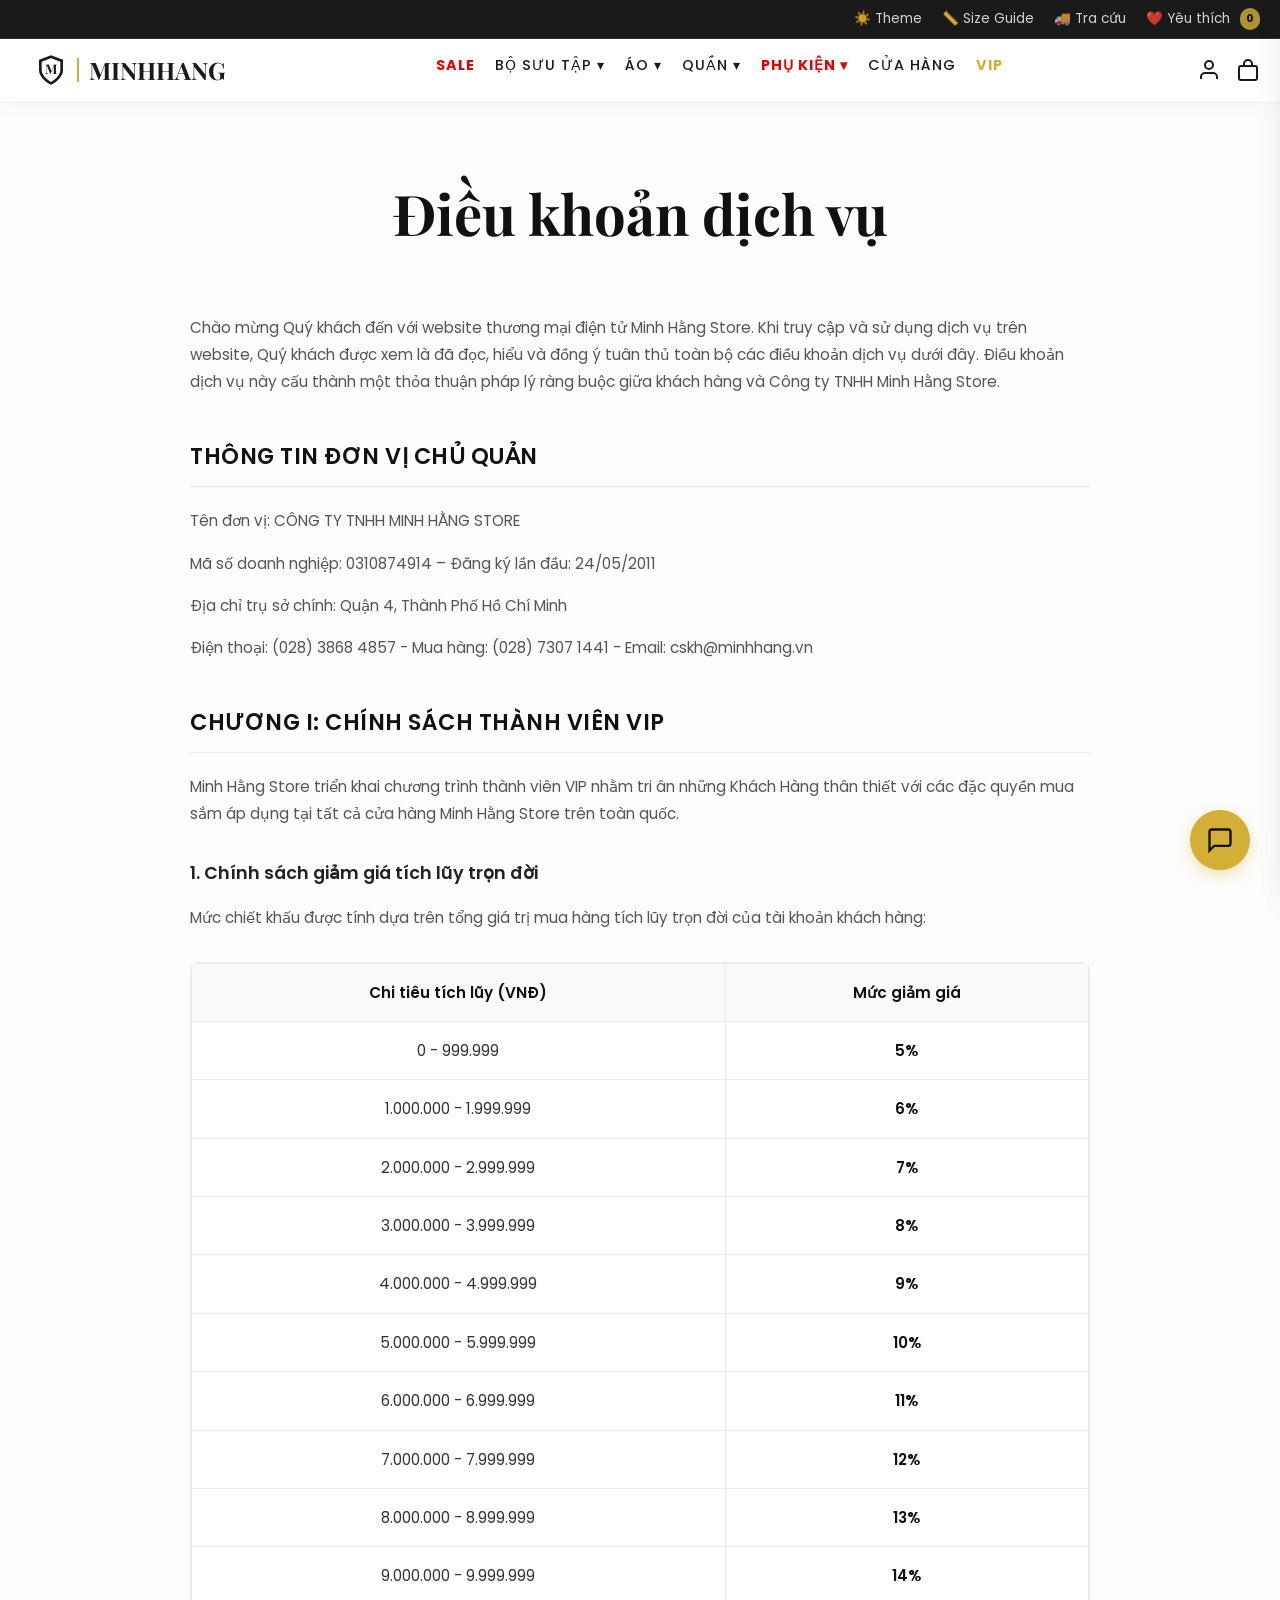
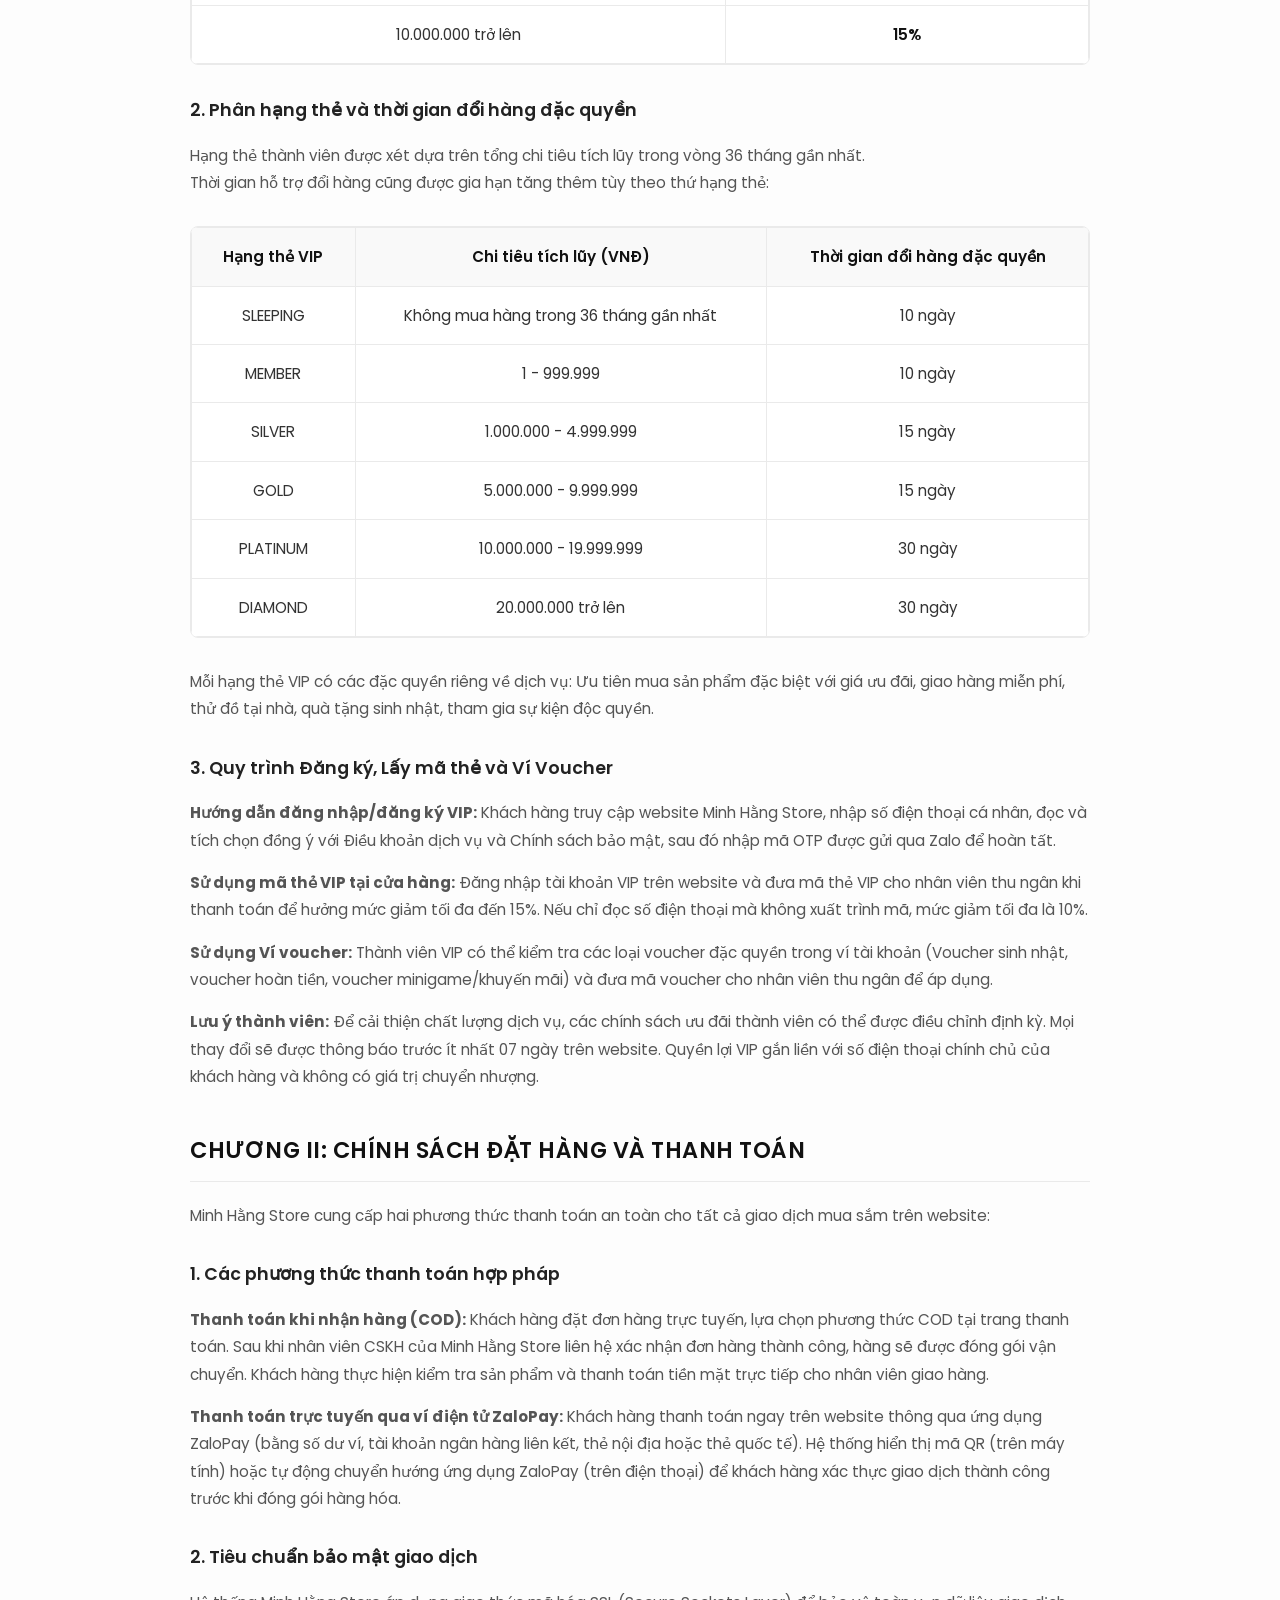
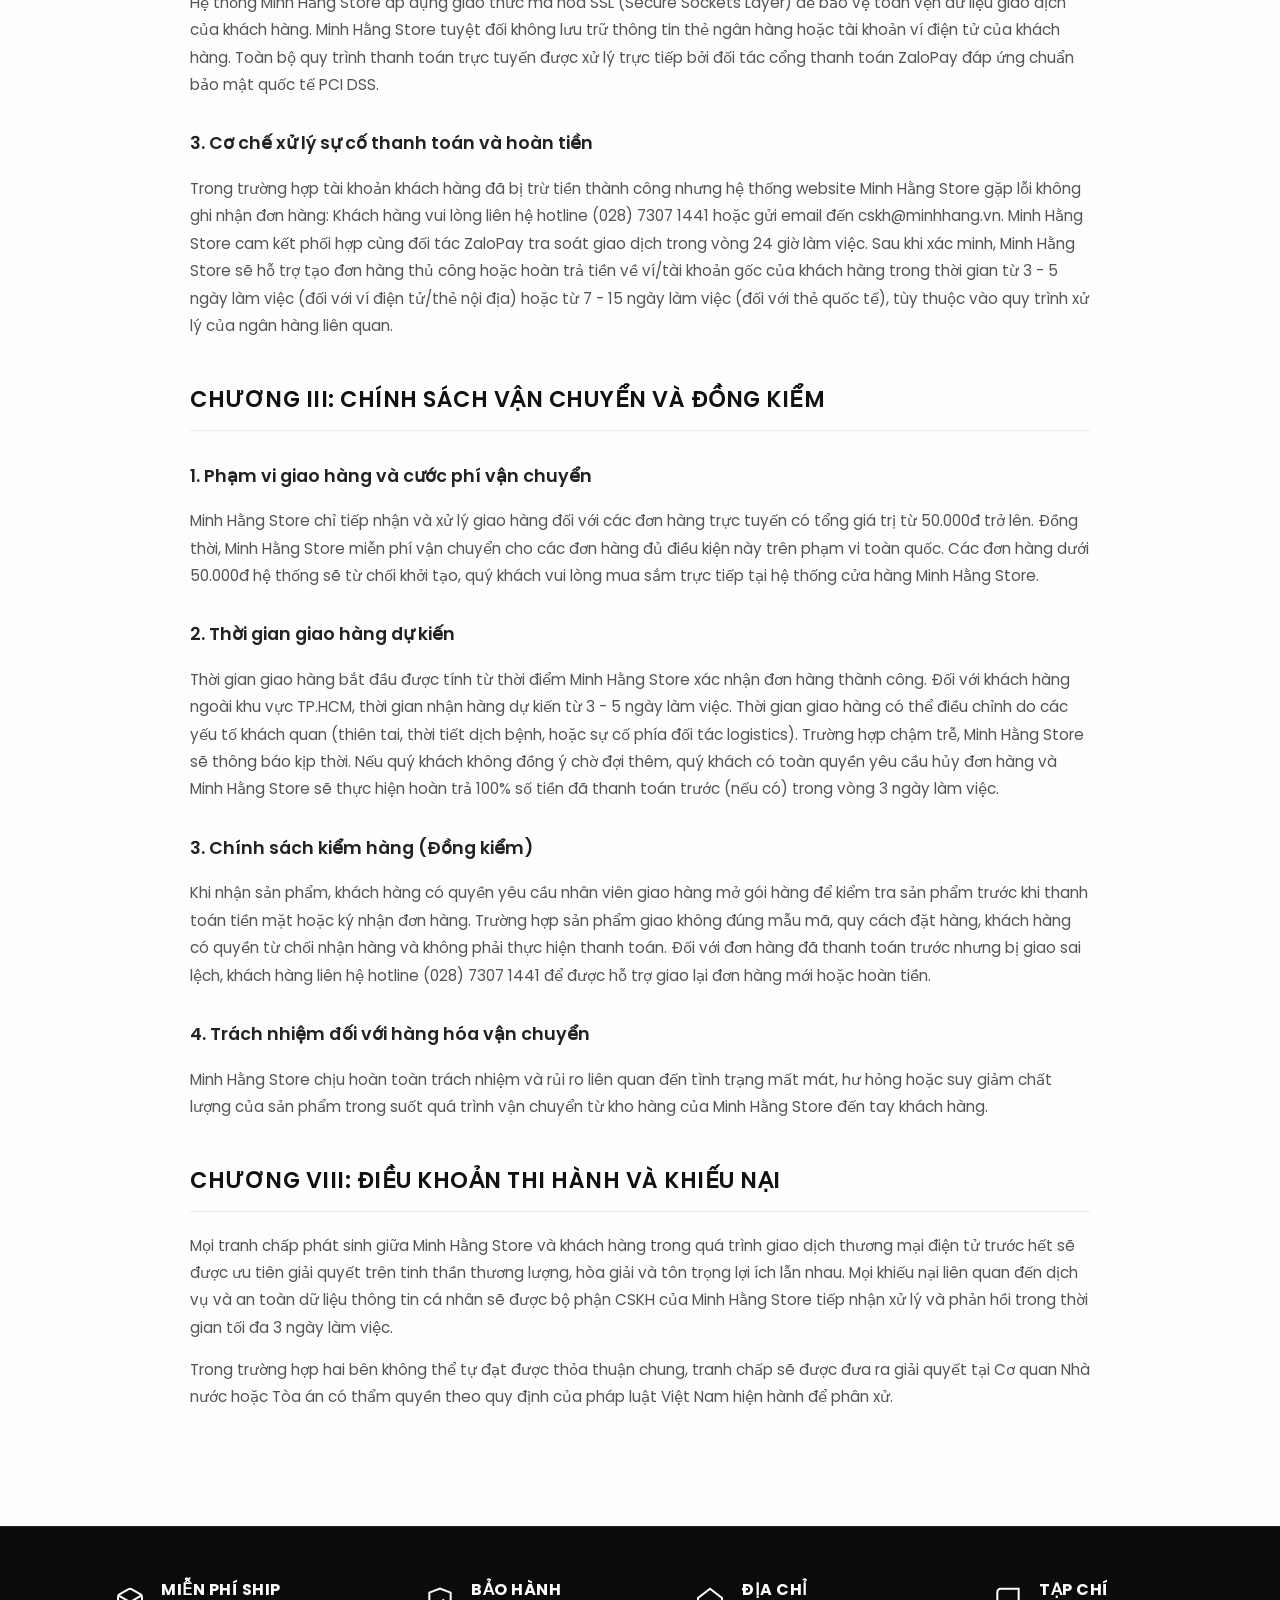
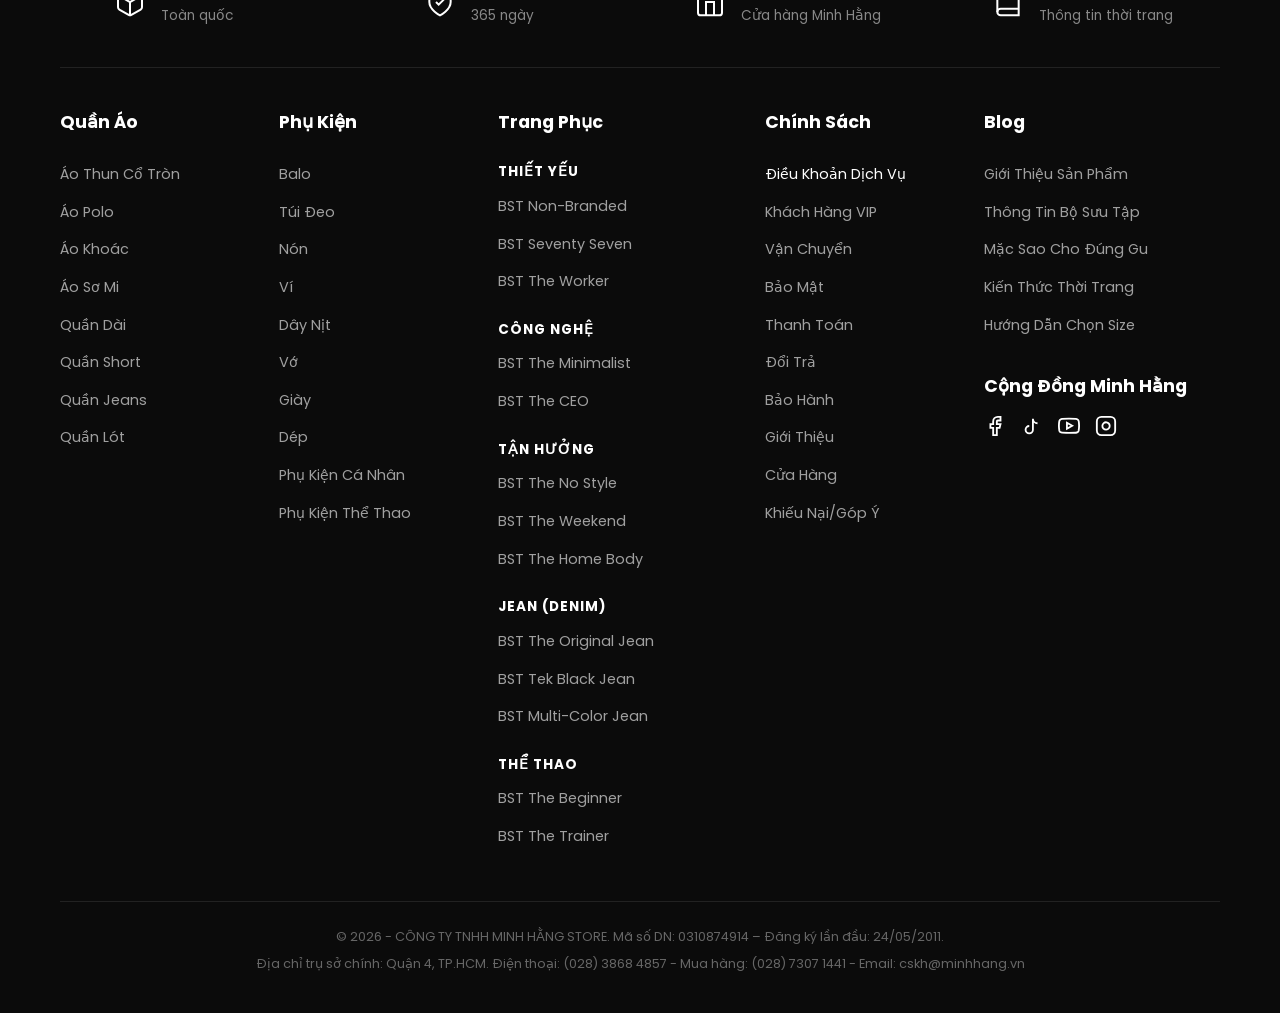
==== dieu-khoan.html @ 57badccb "Cap nhat file moi nhat" ====
<!DOCTYPE html>
<html lang="vi" data-theme="light">
<head>
    <meta charset="UTF-8">
    <meta name="viewport" content="width=device-width, initial-scale=1.0, maximum-scale=1.0, user-scalable=no, viewport-fit=cover">
    <title>Điều Khoản Dịch Vụ - Minh Hằng Store</title>
    
    <link rel="stylesheet" href="style.css">
    <link rel="stylesheet" href="chatbot.css">

    <link rel="preconnect" href="https://fonts.googleapis.com">
    <link rel="preconnect" href="https://fonts.gstatic.com" crossorigin>
    <link href="https://fonts.googleapis.com/css2?family=Playfair+Display:ital,wght@0,400;0,600;0,700;1,400&family=Poppins:wght@300;400;500;600;700&display=swap" rel="stylesheet">
    
    <!-- CSS DÀNH RIÊNG CHO MEGA MENU -->
    <style>
        @media (min-width: 993px) {
            header.sticky-header { position: relative !important; }
            nav.nav-container, ul.main-menu, li.has-mega { position: static !important; }
            
            .mega-menu { 
                position: absolute !important; 
                left: 0 !important; 
                right: 0 !important; 
                width: 100% !important; 
                transform: none !important; 
                padding: 40px 0 !important; 
                background: #fff !important; 
                border-top: 1px solid #eaeaea; 
                box-shadow: 0 15px 30px rgba(0,0,0,0.08) !important;
                z-index: 999;
            }
            
            .mega-container {
                max-width: 1200px !important;
                margin: 0 auto !important;
                padding: 0 20px !important;
                text-align: left !important;
                display: grid !important;
                gap: 30px !important;
            }

            .mega-col h4 { font-family: 'Poppins', sans-serif; font-size: 0.85rem !important; font-weight: 700 !important; text-transform: uppercase; margin-bottom: 20px !important; color: #111 !important; letter-spacing: 0.5px; }
            .mega-col ul { display: flex; flex-direction: column; gap: 12px !important; list-style: none; padding: 0; margin: 0; }
            .mega-col ul li a { font-size: 0.9rem !important; color: #666 !important; transition: 0.2s; font-weight: 400 !important; text-decoration: none; cursor: pointer; }
            .mega-col ul li a:hover { color: var(--gold, #d4af37) !important; font-weight: 500 !important; transform: translateX(5px); display: inline-block; }
        }
    </style>

    <!-- CSS DÀNH RIÊNG CHO TRANG ĐIỀU KHOẢN -->
    <style>
        .policy-page-wrapper {
            background-color: #fdfdfd;
            padding: 60px 20px 100px 20px;
            font-family: 'Poppins', sans-serif;
            color: #333;
            line-height: 1.8;
        }

        .policy-container {
            max-width: 900px;
            margin: 0 auto;
        }

        .policy-title {
            font-family: var(--font-heading, 'Playfair Display');
            font-size: clamp(2.5rem, 5vw, 3.5rem);
            color: #111;
            text-align: center;
            margin-bottom: 50px;
            font-weight: 700;
        }

        .policy-content h3 {
            font-size: 1.4rem;
            color: #111;
            font-weight: 600;
            margin-top: 40px;
            margin-bottom: 20px;
            text-transform: uppercase;
            letter-spacing: 0.5px;
            border-bottom: 1px solid #eaeaea;
            padding-bottom: 10px;
        }

        .policy-content h4 {
            font-size: 1.1rem;
            color: #222;
            font-weight: 600;
            margin-top: 30px;
            margin-bottom: 15px;
        }

        .policy-content p {
            margin-bottom: 15px;
            font-size: 0.95rem;
            color: #555;
        }

        .policy-content ul {
            margin-bottom: 20px;
            padding-left: 20px;
        }

        .policy-content li {
            margin-bottom: 10px;
            font-size: 0.95rem;
            color: #555;
        }

        /* Bảng hiển thị thông số */
        .policy-table-wrapper {
            overflow-x: auto;
            margin: 30px 0;
            border-radius: 8px;
            border: 1px solid #eaeaea;
        }

        .policy-table {
            width: 100%;
            border-collapse: collapse;
            min-width: 600px;
            background: #fff;
        }

        .policy-table th, .policy-table td {
            padding: 15px 20px;
            text-align: center;
            border: 1px solid #eaeaea;
            font-size: 0.95rem;
        }

        .policy-table th {
            background-color: #f9f9f9;
            font-weight: 600;
            color: #111;
        }

        .policy-table tr:hover {
            background-color: #fcfcfc;
        }

        .policy-highlight {
            font-weight: 600;
            color: #111;
        }
    </style>
</head>
<body>

    <div id="toast" role="alert" aria-live="assertive"></div>
    <div id="sidebar-overlay" aria-hidden="true" onclick="closeSidebars()"></div>

    <!-- SIDEBAR GIỎ HÀNG & YÊU THÍCH -->
    <div id="cart-sidebar" class="sidebar" role="dialog" aria-modal="true">
        <div class="sidebar-header">
            <h3>Giỏ Hàng (Cart)</h3>
            <span class="close-sidebar" onclick="toggleCart()">&times;</span>
        </div>
        <div class="sidebar-content" id="cart-items"></div>
        <div class="sidebar-footer">
            <div class="cart-total">Tổng thanh toán: <span id="cart-total-price">0đ</span></div>
            <button class="btn" style="width: 100%; background: var(--text-main); color: var(--bg-color); padding: 18px; border-radius: 8px;" onclick="window.location.href='index.html'">TIẾN HÀNH THANH TOÁN</button>
        </div>
    </div>

    <div id="wishlist-sidebar" class="sidebar" role="dialog" aria-modal="true">
        <div class="sidebar-header">
            <h3>Mục Yêu Thích</h3>
            <span class="close-sidebar" onclick="toggleWishlist()">&times;</span>
        </div>
        <div class="sidebar-content" id="wishlist-items"></div>
    </div>

    <!-- TOP BAR -->
    <div class="announcement-bar" role="complementary">
        <div class="top-bar-inner" style="justify-content: flex-end;">
            <div class="top-bar-utilities">
                <div class="top-bar-item" onclick="toggleTheme()">☀️ Theme</div>
                <div class="top-bar-item" onclick="window.location.href='huong-dan-chon-size.html'">📏 Size Guide</div>
                <div class="top-bar-item" onclick="window.location.href='index.html'">🚚 Tra cứu</div>
                <div class="top-bar-item" onclick="toggleWishlist()">❤️ Yêu thích <span id="wishlist-count" class="wishlist-badge">0</span></div>
            </div>
        </div>
    </div>
    
    <!-- HEADER -->
    <header class="sticky-header" role="banner">
        <nav class="nav-container" role="navigation">
            <div class="hamburger" onclick="toggleMobileNav()">
                <svg width="28" height="28" viewBox="0 0 24 24" fill="none" stroke="currentColor" stroke-width="2">
                    <line x1="3" y1="12" x2="21" y2="12"></line>
                    <line x1="3" y1="6" x2="21" y2="6"></line>
                    <line x1="3" y1="18" x2="21" y2="18"></line>
                </svg>
            </div>
            
            <div class="mobile-nav-backdrop" id="mobile-nav-backdrop" onclick="toggleMobileNav()"></div>

            <!-- MENU MOBILE RÚT GỌN CHO GIAO DIỆN PHỤ -->
            <div class="mobile-nav-overlay" id="mobile-nav" role="dialog">
                <div class="mobile-nav-header-drawer">
                    <span class="mobile-close-btn" onclick="toggleMobileNav()">
                        <svg width="24" height="24" viewBox="0 0 24 24" fill="none" stroke="currentColor" stroke-width="2">
                            <line x1="18" y1="6" x2="6" y2="18"></line>
                            <line x1="6" y1="6" x2="18" y2="18"></line>
                        </svg>
                    </span>
                    <div class="logo" style="margin: 0; font-size: 1.2rem;" onclick="window.location.href='index.html'">
                        <svg width="22" height="22" viewBox="0 0 24 24" fill="none" stroke="currentColor" stroke-width="2">
                            <path d="M12 22s8-4 8-10V5l-8-3-8 3v7c0 6 8 10 8 10z"></path>
                            <text x="12" y="15" font-size="10" text-anchor="middle" fill="currentColor" stroke="none" font-weight="bold">M</text>
                        </svg>
                        <span style="border-left: 1px solid var(--gold); padding-left: 5px; margin-left: 5px;">MinhHang</span>
                    </div>
                </div>
                <ul class="accordion-menu">
                    <li class="accordion-item"><div class="accordion-header" onclick="window.location.href='index.html'">TRANG CHỦ</div></li>
                    <li class="accordion-item"><div class="accordion-header" onclick="window.location.href='index.html'">BỘ SƯU TẬP</div></li>
                    <li class="accordion-item"><div class="accordion-header" onclick="window.location.href='index.html'">ÁO & QUẦN</div></li>
                    <li class="accordion-item" style="border: none;"><div class="accordion-header" style="color: var(--gold);" onclick="window.location.href='index.html'">VIP - ĐĂNG NHẬP</div></li>
                </ul>
            </div>

            <div class="logo" onclick="window.location.href='index.html'" style="cursor: pointer;">
                <svg width="32" height="32" viewBox="0 0 24 24" fill="none" stroke="currentColor" stroke-width="2">
                    <path d="M12 22s8-4 8-10V5l-8-3-8 3v7c0 6 8 10 8 10z"></path>
                    <text x="12" y="15" font-size="10" text-anchor="middle" fill="currentColor" stroke="none" font-weight="bold">M</text>
                </svg>
                <span>MINHHANG</span>
            </div>

            <!-- MEGA MENU BUNG FULL WIDTH CHUẨN XÁC -->
            <ul class="main-menu">
                <li class="sale-tag"><a href="index.html">SALE</a></li>
                <li class="has-mega"><a href="index.html">BỘ SƯU TẬP ▾</a>
                    <div class="mega-menu">
                        <div class="mega-container">
                            <div class="mega-col">
                                <h4>THIẾT YẾU</h4>
                                <ul><li><a href="index.html">BST Non-Branded</a></li><li><a href="index.html">BST Seventy Seven</a></li><li><a href="index.html">BST The Worker</a></li></ul>
                                <h4 style="margin-top: 25px;">THỂ THAO</h4>
                                <ul><li><a href="index.html">BST The Beginner</a></li><li><a href="index.html">BST The Trainer</a></li></ul>
                            </div>
                            <div class="mega-col">
                                <h4>CÔNG NGHỆ</h4>
                                <ul><li><a href="index.html">BST The Minimalist</a></li><li><a href="index.html">BST The CEO</a></li></ul>
                                <h4 style="margin-top: 25px;">SIGNATURE</h4>
                                <ul><li><a href="index.html">Khám Phá Signature</a></li></ul>
                            </div>
                            <div class="mega-col">
                                <h4>TẬN HƯỞNG</h4>
                                <ul><li><a href="index.html">BST The No Style</a></li><li><a href="index.html">BST The Weekend</a></li><li><a href="index.html">BST The Home Body</a></li></ul>
                            </div>
                            <div class="mega-col">
                                <h4>JEAN (DENIM)</h4>
                                <ul><li><a href="index.html">BST The Original Jean</a></li><li><a href="index.html">BST Tek Black Jean</a></li><li><a href="index.html">BST Multi Color Jean</a></li></ul>
                            </div>
                        </div>
                    </div>
                </li>
                <li class="has-mega"><a href="index.html">ÁO ▾</a>
                    <div class="mega-menu">
                        <div class="mega-container" style="grid-template-columns: repeat(3, 1fr);">
                            <div class="mega-col"><h4>👕 ÁO NAM</h4><ul><li><a href="index.html">Áo Thun / Polo</a></li><li><a href="index.html">Áo Sơ Mi</a></li><li><a href="index.html">Áo Khoác</a></li></ul></div>
                            <div class="mega-col"><h4>👗 ÁO NỮ</h4><ul><li><a href="index.html">Áo Thun / Croptop</a></li><li><a href="index.html">Áo Sơ Mi / Blouse</a></li><li><a href="index.html">Áo Khoác Tweed</a></li></ul></div>
                            <div class="mega-col"><h4>👫 ÁO ĐỒ ĐÔI</h4><ul><li><a href="index.html">Áo Thun Đôi</a></li><li><a href="index.html">Áo Khoác / Len Đôi</a></li></ul></div>
                        </div>
                    </div>
                </li>
                <li class="has-mega"><a href="index.html">QUẦN ▾</a>
                    <div class="mega-menu">
                        <div class="mega-container" style="grid-template-columns: repeat(3, 1fr);">
                            <div class="mega-col"><h4>👖 QUẦN NAM</h4><ul><li><a href="index.html">Quần Jeans</a></li><li><a href="index.html">Quần Tây / Chino</a></li><li><a href="index.html">Quần Short</a></li></ul></div>
                            <div class="mega-col"><h4>👖 QUẦN & VÁY NỮ</h4><ul><li><a href="index.html">Quần Tây Công Sở</a></li><li><a href="index.html">Chân Váy</a></li><li><a href="index.html">Đầm Dạ Hội</a></li></ul></div>
                            <div class="mega-col"><h4>👖 QUẦN UNISEX</h4><ul><li><a href="index.html">Quần Thể Thao Đôi</a></li><li><a href="index.html">Quần Jean Ống Thụng</a></li></ul></div>
                        </div>
                    </div>
                </li>
                <li class="has-mega"><a href="index.html" style="color: var(--accent-red); font-weight: bold;">PHỤ KIỆN ▾</a>
                    <div class="mega-menu">
                        <div class="mega-container" style="grid-template-columns: repeat(4, 1fr);">
                            <div class="mega-col"><h4>🧢 NÓN</h4><ul><li><a href="index.html">Nón Các Loại</a></li></ul><h4 style="margin-top: 25px;">🔗 DÂY NỊT</h4><ul><li><a href="index.html">Dây Nịt Da</a></li></ul></div>
                            <div class="mega-col"><h4>👝 TÚI ĐEO</h4><ul><li><a href="index.html">Túi Đeo Chéo / Tote</a></li></ul><h4 style="margin-top: 25px;">🧦 VỚ</h4><ul><li><a href="index.html">Vớ Basic</a></li></ul></div>
                            <div class="mega-col"><h4>🎒 BALO</h4><ul><li><a href="index.html">Balo Da / Laptop</a></li></ul><h4>🕶️ KÍNH MẮT</h4><ul><li><a href="index.html">Kính Phân Cực</a></li></ul></div>
                            <div class="mega-col"><h4>🪪 VÍ & ĐỒNG HỒ</h4><ul><li><a href="index.html">Trang Sức / Đồng Hồ</a></li></ul><h4 style="margin-top: 25px;">👞 GIÀY</h4><ul><li><a href="index.html">Giày Oxford / Sneaker</a></li></ul></div>
                        </div>
                    </div>
                </li>
                <li><a href="index.html">CỬA HÀNG</a></li>
                <li><a href="index.html" style="font-weight: bold; color: var(--gold);">VIP</a></li>
            </ul>
            
            <div class="nav-icons" style="display: flex; gap: 15px;">
                <svg title="Tài khoản" onclick="window.location.href='index.html'" width="24" height="24" viewBox="0 0 24 24" fill="none" stroke="currentColor" stroke-width="2" style="cursor: pointer;">
                    <path d="M20 21v-2a4 4 0 0 0-4-4H8a4 4 0 0 0-4 4v2"></path>
                    <circle cx="12" cy="7" r="4"></circle>
                </svg>
                <div style="position: relative; display: flex; align-items: center; cursor: pointer;" onclick="toggleCart()">
                    <svg width="24" height="24" viewBox="0 0 24 24" fill="none" stroke="currentColor" stroke-width="2">
                        <rect x="3" y="8" width="18" height="14" rx="2" ry="2"></rect>
                        <path d="M8 8V6a4 4 0 0 1 8 0v2"></path>
                    </svg>
                    <span id="cart-count" class="cart-badge-svg">0</span>
                </div>
            </div>
        </nav>
    </header>

    <!-- NỘI DUNG CHÍNH: ĐIỀU KHOẢN DỊCH VỤ -->
    <main class="policy-page-wrapper">
        <div class="policy-container">
            <h1 class="policy-title">Điều khoản dịch vụ</h1>

            <div class="policy-content">
                <p>Chào mừng Quý khách đến với website thương mại điện tử Minh Hằng Store. Khi truy cập và sử dụng dịch vụ trên website, Quý khách được xem là đã đọc, hiểu và đồng ý tuân thủ toàn bộ các điều khoản dịch vụ dưới đây. Điều khoản dịch vụ này cấu thành một thỏa thuận pháp lý ràng buộc giữa khách hàng và Công ty TNHH Minh Hằng Store.</p>

                <h3>THÔNG TIN ĐƠN VỊ CHỦ QUẢN</h3>
                <p>Tên đơn vị: CÔNG TY TNHH MINH HẰNG STORE</p>
                <p>Mã số doanh nghiệp: 0310874914 – Đăng ký lần đầu: 24/05/2011</p>
                <p>Địa chỉ trụ sở chính: Quận 4, Thành Phố Hồ Chí Minh</p>
                <p>Điện thoại: (028) 3868 4857 - Mua hàng: (028) 7307 1441 - Email: cskh@minhhang.vn</p>

                <h3>CHƯƠNG I: CHÍNH SÁCH THÀNH VIÊN VIP</h3>
                <p>Minh Hằng Store triển khai chương trình thành viên VIP nhằm tri ân những Khách Hàng thân thiết với các đặc quyền mua sắm áp dụng tại tất cả cửa hàng Minh Hằng Store trên toàn quốc.</p>
                
                <h4>1. Chính sách giảm giá tích lũy trọn đời</h4>
                <p>Mức chiết khấu được tính dựa trên tổng giá trị mua hàng tích lũy trọn đời của tài khoản khách hàng:</p>

                <div class="policy-table-wrapper">
                    <table class="policy-table">
                        <thead>
                            <tr>
                                <th>Chi tiêu tích lũy (VNĐ)</th>
                                <th>Mức giảm giá</th>
                            </tr>
                        </thead>
                        <tbody>
                            <tr><td>0 - 999.999</td><td class="policy-highlight">5%</td></tr>
                            <tr><td>1.000.000 - 1.999.999</td><td class="policy-highlight">6%</td></tr>
                            <tr><td>2.000.000 - 2.999.999</td><td class="policy-highlight">7%</td></tr>
                            <tr><td>3.000.000 - 3.999.999</td><td class="policy-highlight">8%</td></tr>
                            <tr><td>4.000.000 - 4.999.999</td><td class="policy-highlight">9%</td></tr>
                            <tr><td>5.000.000 - 5.999.999</td><td class="policy-highlight">10%</td></tr>
                            <tr><td>6.000.000 - 6.999.999</td><td class="policy-highlight">11%</td></tr>
                            <tr><td>7.000.000 - 7.999.999</td><td class="policy-highlight">12%</td></tr>
                            <tr><td>8.000.000 - 8.999.999</td><td class="policy-highlight">13%</td></tr>
                            <tr><td>9.000.000 - 9.999.999</td><td class="policy-highlight">14%</td></tr>
                            <tr><td>10.000.000 trở lên</td><td class="policy-highlight">15%</td></tr>
                        </tbody>
                    </table>
                </div>

                <h4>2. Phân hạng thẻ và thời gian đổi hàng đặc quyền</h4>
                <p>Hạng thẻ thành viên được xét dựa trên tổng chi tiêu tích lũy trong vòng 36 tháng gần nhất.<br>Thời gian hỗ trợ đổi hàng cũng được gia hạn tăng thêm tùy theo thứ hạng thẻ:</p>

                <div class="policy-table-wrapper">
                    <table class="policy-table">
                        <thead>
                            <tr>
                                <th>Hạng thẻ VIP</th>
                                <th>Chi tiêu tích lũy (VNĐ)</th>
                                <th>Thời gian đổi hàng đặc quyền</th>
                            </tr>
                        </thead>
                        <tbody>
                            <tr><td>SLEEPING</td><td>Không mua hàng trong 36 tháng gần nhất</td><td>10 ngày</td></tr>
                            <tr><td>MEMBER</td><td>1 - 999.999</td><td>10 ngày</td></tr>
                            <tr><td>SILVER</td><td>1.000.000 - 4.999.999</td><td>15 ngày</td></tr>
                            <tr><td>GOLD</td><td>5.000.000 - 9.999.999</td><td>15 ngày</td></tr>
                            <tr><td>PLATINUM</td><td>10.000.000 - 19.999.999</td><td>30 ngày</td></tr>
                            <tr><td>DIAMOND</td><td>20.000.000 trở lên</td><td>30 ngày</td></tr>
                        </tbody>
                    </table>
                </div>

                <p>Mỗi hạng thẻ VIP có các đặc quyền riêng về dịch vụ: Ưu tiên mua sản phẩm đặc biệt với giá ưu đãi, giao hàng miễn phí, thử đồ tại nhà, quà tặng sinh nhật, tham gia sự kiện độc quyền.</p>

                <h4>3. Quy trình Đăng ký, Lấy mã thẻ và Ví Voucher</h4>
                <p><b>Hướng dẫn đăng nhập/đăng ký VIP:</b> Khách hàng truy cập website Minh Hằng Store, nhập số điện thoại cá nhân, đọc và tích chọn đồng ý với Điều khoản dịch vụ và Chính sách bảo mật, sau đó nhập mã OTP được gửi qua Zalo để hoàn tất.</p>
                <p><b>Sử dụng mã thẻ VIP tại cửa hàng:</b> Đăng nhập tài khoản VIP trên website và đưa mã thẻ VIP cho nhân viên thu ngân khi thanh toán để hưởng mức giảm tối đa đến 15%. Nếu chỉ đọc số điện thoại mà không xuất trình mã, mức giảm tối đa là 10%.</p>
                <p><b>Sử dụng Ví voucher:</b> Thành viên VIP có thể kiểm tra các loại voucher đặc quyền trong ví tài khoản (Voucher sinh nhật, voucher hoàn tiền, voucher minigame/khuyến mãi) và đưa mã voucher cho nhân viên thu ngân để áp dụng.</p>
                <p><b>Lưu ý thành viên:</b> Để cải thiện chất lượng dịch vụ, các chính sách ưu đãi thành viên có thể được điều chỉnh định kỳ. Mọi thay đổi sẽ được thông báo trước ít nhất 07 ngày trên website. Quyền lợi VIP gắn liền với số điện thoại chính chủ của khách hàng và không có giá trị chuyển nhượng.</p>

                <h3>CHƯƠNG II: CHÍNH SÁCH ĐẶT HÀNG VÀ THANH TOÁN</h3>
                <p>Minh Hằng Store cung cấp hai phương thức thanh toán an toàn cho tất cả giao dịch mua sắm trên website:</p>

                <h4>1. Các phương thức thanh toán hợp pháp</h4>
                <p><b>Thanh toán khi nhận hàng (COD):</b> Khách hàng đặt đơn hàng trực tuyến, lựa chọn phương thức COD tại trang thanh toán. Sau khi nhân viên CSKH của Minh Hằng Store liên hệ xác nhận đơn hàng thành công, hàng sẽ được đóng gói vận chuyển. Khách hàng thực hiện kiểm tra sản phẩm và thanh toán tiền mặt trực tiếp cho nhân viên giao hàng.</p>
                <p><b>Thanh toán trực tuyến qua ví điện tử ZaloPay:</b> Khách hàng thanh toán ngay trên website thông qua ứng dụng ZaloPay (bằng số dư ví, tài khoản ngân hàng liên kết, thẻ nội địa hoặc thẻ quốc tế). Hệ thống hiển thị mã QR (trên máy tính) hoặc tự động chuyển hướng ứng dụng ZaloPay (trên điện thoại) để khách hàng xác thực giao dịch thành công trước khi đóng gói hàng hóa.</p>

                <h4>2. Tiêu chuẩn bảo mật giao dịch</h4>
                <p>Hệ thống Minh Hằng Store áp dụng giao thức mã hóa SSL (Secure Sockets Layer) để bảo vệ toàn vẹn dữ liệu giao dịch của khách hàng. Minh Hằng Store tuyệt đối không lưu trữ thông tin thẻ ngân hàng hoặc tài khoản ví điện tử của khách hàng. Toàn bộ quy trình thanh toán trực tuyến được xử lý trực tiếp bởi đối tác cổng thanh toán ZaloPay đáp ứng chuẩn bảo mật quốc tế PCI DSS.</p>

                <h4>3. Cơ chế xử lý sự cố thanh toán và hoàn tiền</h4>
                <p>Trong trường hợp tài khoản khách hàng đã bị trừ tiền thành công nhưng hệ thống website Minh Hằng Store gặp lỗi không ghi nhận đơn hàng: Khách hàng vui lòng liên hệ hotline (028) 7307 1441 hoặc gửi email đến cskh@minhhang.vn. Minh Hằng Store cam kết phối hợp cùng đối tác ZaloPay tra soát giao dịch trong vòng 24 giờ làm việc. Sau khi xác minh, Minh Hằng Store sẽ hỗ trợ tạo đơn hàng thủ công hoặc hoàn trả tiền về ví/tài khoản gốc của khách hàng trong thời gian từ 3 - 5 ngày làm việc (đối với ví điện tử/thẻ nội địa) hoặc từ 7 - 15 ngày làm việc (đối với thẻ quốc tế), tùy thuộc vào quy trình xử lý của ngân hàng liên quan.</p>

                <h3>CHƯƠNG III: CHÍNH SÁCH VẬN CHUYỂN VÀ ĐỒNG KIỂM</h3>
                
                <h4>1. Phạm vi giao hàng và cước phí vận chuyển</h4>
                <p>Minh Hằng Store chỉ tiếp nhận và xử lý giao hàng đối với các đơn hàng trực tuyến có tổng giá trị từ 50.000đ trở lên. Đồng thời, Minh Hằng Store miễn phí vận chuyển cho các đơn hàng đủ điều kiện này trên phạm vi toàn quốc. Các đơn hàng dưới 50.000đ hệ thống sẽ từ chối khởi tạo, quý khách vui lòng mua sắm trực tiếp tại hệ thống cửa hàng Minh Hằng Store.</p>

                <h4>2. Thời gian giao hàng dự kiến</h4>
                <p>Thời gian giao hàng bắt đầu được tính từ thời điểm Minh Hằng Store xác nhận đơn hàng thành công. Đối với khách hàng ngoài khu vực TP.HCM, thời gian nhận hàng dự kiến từ 3 - 5 ngày làm việc. Thời gian giao hàng có thể điều chỉnh do các yếu tố khách quan (thiên tai, thời tiết dịch bệnh, hoặc sự cố phía đối tác logistics). Trường hợp chậm trễ, Minh Hằng Store sẽ thông báo kịp thời. Nếu quý khách không đồng ý chờ đợi thêm, quý khách có toàn quyền yêu cầu hủy đơn hàng và Minh Hằng Store sẽ thực hiện hoàn trả 100% số tiền đã thanh toán trước (nếu có) trong vòng 3 ngày làm việc.</p>

                <h4>3. Chính sách kiểm hàng (Đồng kiểm)</h4>
                <p>Khi nhận sản phẩm, khách hàng có quyền yêu cầu nhân viên giao hàng mở gói hàng để kiểm tra sản phẩm trước khi thanh toán tiền mặt hoặc ký nhận đơn hàng. Trường hợp sản phẩm giao không đúng mẫu mã, quy cách đặt hàng, khách hàng có quyền từ chối nhận hàng và không phải thực hiện thanh toán. Đối với đơn hàng đã thanh toán trước nhưng bị giao sai lệch, khách hàng liên hệ hotline (028) 7307 1441 để được hỗ trợ giao lại đơn hàng mới hoặc hoàn tiền.</p>

                <h4>4. Trách nhiệm đối với hàng hóa vận chuyển</h4>
                <p>Minh Hằng Store chịu hoàn toàn trách nhiệm và rủi ro liên quan đến tình trạng mất mát, hư hỏng hoặc suy giảm chất lượng của sản phẩm trong suốt quá trình vận chuyển từ kho hàng của Minh Hằng Store đến tay khách hàng.</p>

                <h3>CHƯƠNG VIII: ĐIỀU KHOẢN THI HÀNH VÀ KHIẾU NẠI</h3>
                <p>Mọi tranh chấp phát sinh giữa Minh Hằng Store và khách hàng trong quá trình giao dịch thương mại điện tử trước hết sẽ được ưu tiên giải quyết trên tinh thần thương lượng, hòa giải và tôn trọng lợi ích lẫn nhau. Mọi khiếu nại liên quan đến dịch vụ và an toàn dữ liệu thông tin cá nhân sẽ được bộ phận CSKH của Minh Hằng Store tiếp nhận xử lý và phản hồi trong thời gian tối đa 3 ngày làm việc.</p>
                <p>Trong trường hợp hai bên không thể tự đạt được thỏa thuận chung, tranh chấp sẽ được đưa ra giải quyết tại Cơ quan Nhà nước hoặc Tòa án có thẩm quyền theo quy định của pháp luật Việt Nam hiện hành để phân xử.</p>

            </div>
        </div>
    </main>

    <!-- FOOTER CHUẨN XÁC, ĐẦY ĐỦ NHẤT -->
    <footer class="mh-mega-footer">
        <style>
            .mh-mega-footer { background-color: #0b0b0b; color: #fff; padding: 50px 0 40px; font-family: 'Poppins', sans-serif; border-top: 1px solid #222; }
            .mh-footer-container { max-width: 1200px; margin: 0 auto; padding: 0 20px; }
            .mh-footer-features { display: grid; grid-template-columns: repeat(4, 1fr); gap: 20px; border-bottom: 1px solid #222; padding-bottom: 40px; margin-bottom: 40px; }
            @media(max-width: 992px) { .mh-footer-features { grid-template-columns: repeat(2, 1fr); row-gap: 30px; } }
            @media(max-width: 576px) { .mh-footer-features { grid-template-columns: 1fr; } }
            .mh-feat-item { display: flex; align-items: center; justify-content: center; gap: 15px; }
            .mh-feat-text h5 { font-size: 1rem; font-weight: 700; text-transform: uppercase; margin: 0 0 3px 0; letter-spacing: 0.5px; }
            .mh-feat-text p { font-size: 0.85rem; color: #888; margin: 0; }
            .mh-footer-grid { display: grid; grid-template-columns: 1.2fr 1.2fr 1.5fr 1.2fr 1.5fr; gap: 30px; }
            @media(max-width: 1024px) { .mh-footer-grid { grid-template-columns: repeat(3, 1fr); } }
            @media(max-width: 768px) { .mh-footer-grid { grid-template-columns: repeat(2, 1fr); } }
            @media(max-width: 480px) { .mh-footer-grid { grid-template-columns: 1fr; } }
            .mh-footer-col h4 { font-size: 1.1rem; margin-bottom: 25px; font-weight: 700; color: #fff; text-transform: capitalize; }
            .mh-footer-col ul { list-style: none; padding: 0; margin: 0; }
            .mh-footer-col ul li { margin-bottom: 12px; }
            .mh-footer-col a { color: #a0a0a0; text-decoration: none; font-size: 0.9rem; transition: color 0.3s ease; cursor: pointer; display: inline-block; }
            .mh-footer-col a:hover { color: #fff; transform: translateX(3px); }
            .mh-sub-heading { color: #fff; font-size: 0.85rem; font-weight: 700; text-transform: uppercase; margin: 25px 0 10px 0; letter-spacing: 1px; }
            .mh-sub-heading:first-of-type { margin-top: 0; }
            .mh-social-icons { display: flex; gap: 15px; margin-top: 15px; }
            .mh-social-icons svg { width: 22px; height: 22px; color: #fff; cursor: pointer; transition: 0.3s; }
            .mh-social-icons svg:hover { color: var(--gold, #D4AF37); transform: translateY(-3px); }
        </style>

        <div class="mh-footer-container">
            <div class="mh-footer-features">
                <div class="mh-feat-item">
                    <svg width="32" height="32" viewBox="0 0 24 24" fill="none" stroke="currentColor" stroke-width="1.5">
                        <path d="M21 16V8a2 2 0 0 0-1-1.73l-7-4a2 2 0 0 0-2 0l-7 4A2 2 0 0 0 3 8v8a2 2 0 0 0 1 1.73l7 4a2 2 0 0 0 2 0l7-4A2 2 0 0 0 21 16z"></path>
                        <polyline points="3.27 6.96 12 12.01 20.73 6.96"></polyline>
                        <line x1="12" y1="22.08" x2="12" y2="12"></line>
                    </svg>
                    <div class="mh-feat-text"><h5>MIỄN PHÍ SHIP</h5><p>Toàn quốc</p></div>
                </div>
                <div class="mh-feat-item">
                    <svg width="32" height="32" viewBox="0 0 24 24" fill="none" stroke="currentColor" stroke-width="1.5">
                        <path d="M12 22s8-4 8-10V5l-8-3-8 3v7c0 6 8 10 8 10z"></path>
                        <polyline points="9 12 11 14 15 10"></polyline>
                    </svg>
                    <div class="mh-feat-text"><h5>BẢO HÀNH</h5><p>365 ngày</p></div>
                </div>
                <div class="mh-feat-item">
                    <svg width="32" height="32" viewBox="0 0 24 24" fill="none" stroke="currentColor" stroke-width="1.5">
                        <path d="M3 9l9-7 9 7v11a2 2 0 0 1-2 2H5a2 2 0 0 1-2-2z"></path>
                        <polyline points="9 22 9 12 15 12 15 22"></polyline>
                    </svg>
                    <div class="mh-feat-text"><h5>ĐỊA CHỈ</h5><p>Cửa hàng Minh Hằng</p></div>
                </div>
                <div class="mh-feat-item">
                    <svg width="32" height="32" viewBox="0 0 24 24" fill="none" stroke="currentColor" stroke-width="1.5">
                        <path d="M4 19.5A2.5 2.5 0 0 1 6.5 17H20"></path>
                        <path d="M6.5 2H20v20H6.5A2.5 2.5 0 0 1 4 19.5v-15A2.5 2.5 0 0 1 6.5 2z"></path>
                    </svg>
                    <div class="mh-feat-text"><h5>TẠP CHÍ</h5><p>Thông tin thời trang</p></div>
                </div>
            </div>

            <div class="mh-footer-grid">
                <div class="mh-footer-col">
                    <h4>Quần Áo</h4>
                    <ul>
                        <li><a href="index.html">Áo Thun Cổ Tròn</a></li>
                        <li><a href="index.html">Áo Polo</a></li>
                        <li><a href="index.html">Áo Khoác</a></li>
                        <li><a href="index.html">Áo Sơ Mi</a></li>
                        <li><a href="index.html">Quần Dài</a></li>
                        <li><a href="index.html">Quần Short</a></li>
                        <li><a href="index.html">Quần Jeans</a></li>
                        <li><a href="index.html">Quần Lót</a></li>
                    </ul>
                </div>

                <div class="mh-footer-col">
                    <h4>Phụ Kiện</h4>
                    <ul>
                        <li><a href="index.html">Balo</a></li>
                        <li><a href="index.html">Túi Đeo</a></li>
                        <li><a href="index.html">Nón</a></li>
                        <li><a href="index.html">Ví</a></li>
                        <li><a href="index.html">Dây Nịt</a></li>
                        <li><a href="index.html">Vớ</a></li>
                        <li><a href="index.html">Giày</a></li>
                        <li><a href="index.html">Dép</a></li>
                        <li><a href="index.html">Phụ Kiện Cá Nhân</a></li>
                        <li><a href="index.html">Phụ Kiện Thể Thao</a></li>
                    </ul>
                </div>

                <div class="mh-footer-col">
                    <h4>Trang Phục</h4>
                    <div class="mh-sub-heading">THIẾT YẾU</div>
                    <ul>
                        <li><a href="index.html">BST Non-Branded</a></li>
                        <li><a href="index.html">BST Seventy Seven</a></li>
                        <li><a href="index.html">BST The Worker</a></li>
                    </ul>
                    
                    <div class="mh-sub-heading">CÔNG NGHỆ</div>
                    <ul>
                        <li><a href="index.html">BST The Minimalist</a></li>
                        <li><a href="index.html">BST The CEO</a></li>
                    </ul>

                    <div class="mh-sub-heading">TẬN HƯỞNG</div>
                    <ul>
                        <li><a href="index.html">BST The No Style</a></li>
                        <li><a href="index.html">BST The Weekend</a></li>
                        <li><a href="index.html">BST The Home Body</a></li>
                    </ul>

                    <div class="mh-sub-heading">JEAN (DENIM)</div>
                    <ul>
                        <li><a href="index.html">BST The Original Jean</a></li>
                        <li><a href="index.html">BST Tek Black Jean</a></li>
                        <li><a href="index.html">BST Multi-Color Jean</a></li>
                    </ul>

                    <div class="mh-sub-heading">THỂ THAO</div>
                    <ul>
                        <li><a href="index.html">BST The Beginner</a></li>
                        <li><a href="index.html">BST The Trainer</a></li>
                    </ul>
                </div>

                <div class="mh-footer-col">
                    <h4>Chính Sách</h4>
                    <ul>
                        <li><a href="dieu-khoan.html" style="color:#fff;">Điều Khoản Dịch Vụ</a></li>
                        <li><a href="index.html">Khách Hàng VIP</a></li>
                        <li><a href="van-chuyen.html">Vận Chuyển</a></li>
                        <li><a href="chinh-sach-bao-mat.html">Bảo Mật</a></li>
                        <li><a href="index.html">Thanh Toán</a></li>
                        <li><a href="chinh-sach-doi-tra.html">Đổi Trả</a></li>
                        <li><a href="chinh-sach-bao-hanh.html">Bảo Hành</a></li>
                        <li><a href="gioi-thieu.html">Giới Thiệu</a></li>
                        <li><a href="cua-hang.html">Cửa Hàng</a></li>
                        <li><a href="lien-he.html">Khiếu Nại/Góp Ý</a></li>
                    </ul>
                </div>

                <div class="mh-footer-col">
                    <h4>Blog</h4>
                    <ul>
                        <li><a href="gioi-thieu-san-pham.html">Giới Thiệu Sản Phẩm</a></li>
                        <li><a href="index.html">Thông Tin Bộ Sưu Tập</a></li>
                        <li><a href="mac-sao-cho-dung-gu.html">Mặc Sao Cho Đúng Gu</a></li>
                        <li><a href="index.html">Kiến Thức Thời Trang</a></li>
                        <li><a href="huong-dan-chon-size.html">Hướng Dẫn Chọn Size</a></li>
                    </ul>

                    <h4 style="margin-top: 35px; margin-bottom: 10px;">Cộng đồng Minh Hằng</h4>
                    <div class="mh-social-icons">
                        <svg viewBox="0 0 24 24" fill="none" stroke="currentColor" stroke-width="2"><path d="M18 2h-3a5 5 0 0 0-5 5v3H7v4h3v8h4v-8h3l1-4h-4V7a1 1 0 0 1 1-1h3z"></path></svg>
                        <svg viewBox="0 0 24 24" fill="none" stroke="currentColor" stroke-width="2"><path d="M9 12a4 4 0 1 0 4 4V4a5 5 0 0 0 5 5"></path></svg>
                        <svg viewBox="0 0 24 24" fill="none" stroke="currentColor" stroke-width="2"><path d="M22.54 6.42a2.78 2.78 0 0 0-1.94-2C18.88 4 12 4 12 4s-6.88 0-8.6.46a2.78 2.78 0 0 0-1.94 2A29 29 0 0 0 1 11.75a29 29 0 0 0 .46 5.33 2.78 2.78 0 0 0 1.94 2c1.72.46 8.6.46 8.6.46s6.88 0 8.6-.46a2.78 2.78 0 0 0 1.94-2 29 29 0 0 0 .46-5.33 29 29 0 0 0-.46-5.33z"></path><polygon points="9.75 15.02 15.5 11.75 9.75 8.48 9.75 15.02"></polygon></svg>
                        <svg viewBox="0 0 24 24" fill="none" stroke="currentColor" stroke-width="2"><rect x="2" y="2" width="20" height="20" rx="5" ry="5"></rect><path d="M16 11.37A4 4 0 1 1 12.63 8 4 4 0 0 1 16 11.37z"></path><line x1="17.5" y1="6.5" x2="17.51" y2="6.5"></line></svg>
                    </div>
                </div>
            </div>
            
            <div style="text-align: center; margin-top: 40px; padding-top: 25px; border-top: 1px solid #222; font-size: 0.8rem; color: #666; display: flex; flex-direction: column; gap: 8px; line-height: 1.5;">
                <span>© 2026 - CÔNG TY TNHH MINH HẰNG STORE. Mã số DN: 0310874914 – Đăng ký lần đầu: 24/05/2011.</span>
                <span>Địa chỉ trụ sở chính: Quận 4, TP.HCM. Điện thoại: (028) 3868 4857 - Mua hàng: (028) 7307 1441 - Email: cskh@minhhang.vn</span>
            </div>
        </div>
    </footer>

    <!-- THANH MENU MOBILE DƯỚI CÙNG -->
    <div class="mobile-bottom-nav">
        <div class="mobile-bottom-nav-inner">
            <div class="bottom-nav-item" onclick="window.location.href='index.html'">
                <svg width="24" height="24" viewBox="0 0 24 24" fill="none" stroke="currentColor" stroke-width="2"><path d="M3 9l9-7 9 7v11a2 2 0 0 1-2 2H5a2 2 0 0 1-2-2z"></path><polyline points="9 22 9 12 15 12 15 22"></polyline></svg>
                <span>Trang chủ</span>
            </div>
            <div class="bottom-nav-item" onclick="toggleMobileNav()">
                <svg width="24" height="24" viewBox="0 0 24 24" fill="none" stroke="currentColor" stroke-width="2"><line x1="3" y1="12" x2="21" y2="12"></line><line x1="3" y1="6" x2="21" y2="6"></line><line x1="3" y1="18" x2="21" y2="18"></line></svg>
                <span>Menu</span>
            </div>
            <div class="bottom-nav-item" onclick="toggleCart()">
                <svg width="24" height="24" viewBox="0 0 24 24" fill="none" stroke="currentColor" stroke-width="2"><rect x="3" y="8" width="18" height="14" rx="2" ry="2"></rect><path d="M8 8V6a4 4 0 0 1 8 0v2"></path></svg>
                <span>Giỏ hàng</span>
            </div>
        </div>
    </div>

    <!-- KHUNG CHATBOT AI -->
    <div id="chatbot-widget" class="chatbot-container" style="position: fixed; bottom: 30px; right: 30px; z-index: 10000; display: flex; flex-direction: column; align-items: flex-end;">
        <button id="chatbot-toggle-btn" class="chatbot-toggle-btn" onclick="toggleChat()" aria-label="Mở chat" style="background-color: var(--gold); color: #111; width: 60px; height: 60px; border-radius: 50%; display: flex; justify-content: center; align-items: center; cursor: pointer; box-shadow: 0 5px 15px rgba(212, 175, 55, 0.4); border: none; outline: none;">
            <svg width="28" height="28" viewBox="0 0 24 24" fill="none" stroke="currentColor" stroke-width="2"><path d="M21 15a2 2 0 0 1-2 2H7l-4 4V5a2 2 0 0 1 2-2h14a2 2 0 0 1 2 2z"></path></svg>
        </button>
        <div id="chat-box" class="chatbot-window" style="width: 350px; max-width: calc(100vw - 40px); height: 500px; background: var(--card-bg); border-radius: 16px; box-shadow: 0 10px 30px rgba(0,0,0,0.15); display: none; flex-direction: column; overflow: hidden; margin-bottom: 15px; border: 1px solid var(--border-color); position: relative;">
            <div class="chatbot-header" style="background: var(--text-main); color: #fff; padding: 15px 20px; display: flex; justify-content: space-between; align-items: center; border-bottom: 2px solid var(--gold); z-index: 5;">
                <div><h4 style="margin: 0; color: #fff; font-size: 1rem;">CSKH Minh Hằng</h4></div>
                <button class="chatbot-close" onclick="toggleChat()" style="background: transparent; border: none; color: #fff; cursor: pointer;"><svg width="24" height="24" viewBox="0 0 24 24" fill="none" stroke="currentColor" stroke-width="2"><polyline points="6 9 12 15 18 9"></polyline></svg></button>
            </div>
            <div id="chat-body" class="chatbot-messages" style="flex: 1; padding: 20px; overflow-y: auto; display: flex; flex-direction: column; gap: 15px; background: var(--bg-color); font-size: 0.9rem;">
                <div class="chat-msg bot-msg" style="padding: 12px 16px; border-radius: 16px; max-width: 85%; line-height: 1.5; background: #EAEAEA; color: #111; align-self: flex-start;">Dạ, nếu Quý khách có bất kỳ thắc mắc nào về Điều Khoản Dịch Vụ, hãy nhắn tin cho bên em nhé!</div>
            </div>
            <div class="chatbot-input-area" style="display: flex; padding: 10px 15px; background: var(--card-bg); border-top: 1px solid var(--border-color);">
                <input type="text" id="chat-input" placeholder="Nhập câu hỏi..." style="flex: 1; border: none; padding: 10px; outline: none; background: transparent;">
                <button onclick="sendChatMessage()" style="background: var(--text-main); border: none; color: #fff; cursor: pointer; padding: 8px; border-radius: 50%;"><svg width="18" height="18" viewBox="0 0 24 24" fill="none" stroke="currentColor" stroke-width="2"><line x1="22" y1="2" x2="11" y2="13"></line><polygon points="22 2 15 22 11 13 2 9 22 2"></polygon></svg></button>
            </div>
        </div>
    </div>

    <script src="script.js" defer></script>
</body>
</html>
---- style.css ----
/* =========================================
   RESET CSS & CUSTOM SCROLLBAR (PRO UPGRADE)
========================================= */
* { margin: 0; padding: 0; box-sizing: border-box; -webkit-tap-highlight-color: transparent; }
html, body { width: 100%; margin: 0; padding: 0; scroll-behavior: smooth; scroll-padding-top: 100px; overflow-x: hidden; }

/* Custom Scrollbar toàn trang (Chỉ hiển thị trên PC) */
@media (hover: hover) and (pointer: fine) {
    ::-webkit-scrollbar { width: 8px; height: 8px; }
    ::-webkit-scrollbar-track { background: var(--bg-color); }
    ::-webkit-scrollbar-thumb { background: #cfcfcf; border-radius: 10px; }
    ::-webkit-scrollbar-thumb:hover { background: var(--gold); }
}

/* =========================================
   GLOBAL STYLES & VARIABLES
========================================= */
:root {
    /* Colors */
    --bg-color: #FAFAFA; --text-main: #1A1A1A; --text-light: #777777; --accent-red: #E60000;
    --gold: #D4AF37; --border-color: #EAEAEA; --card-bg: #FFFFFF;
    --blue-link: #0b5b9e;
    
    /* Typography */
    --font-heading: 'Playfair Display', serif; 
    --font-body: 'Poppins', sans-serif;
    
    /* Shadows */
    --shadow-soft: 0 15px 50px rgba(0,0,0,0.04);
    --shadow-hover: 0 20px 40px rgba(0,0,0,0.08);

    /* Z-Index Architecture - Cải tiến quản lý Layer */
    --z-bottom: -1;
    --z-normal: 1;
    --z-sticky: 1000;
    --z-dropdown: 2000;
    --z-overlay: 5000;
    --z-modal: 6000;
    --z-fullpage: 9999;
    --z-sidebar: 10002;
    --z-toast: 999999;
    --z-loader: 9999999;
}

[data-theme="dark"] { 
    --bg-color: #121212; --text-main: #F5F5F5; --text-light: #AAAAAA; --border-color: #333333; 
    --card-bg: #1E1E1E; --blue-link: #4da3ff; 
    --shadow-soft: 0 15px 50px rgba(0,0,0,0.4);
    --shadow-hover: 0 20px 40px rgba(0,0,0,0.6);
}

body { font-family: var(--font-body); background-color: var(--bg-color); color: var(--text-main); line-height: 1.6; transition: background-color 0.4s ease, color 0.4s ease;}
body.no-scroll { overflow: hidden; height: 100vh; overscroll-behavior-y: none; } 
a { text-decoration: none; color: inherit; transition: color 0.3s ease; outline: none; cursor: pointer; }
a:focus-visible, button:focus-visible, input:focus-visible { outline: 2px dashed var(--gold); outline-offset: 4px; }
ul { list-style: none; }
.container { max-width: 1400px; margin: 0 auto; padding: 0 20px; padding-left: env(safe-area-inset-left); padding-right: env(safe-area-inset-right);}
.section-title { font-family: var(--font-heading); font-size: clamp(2rem, 4vw, 2.8rem); text-align: center; margin: 60px 0 20px; font-weight: 700;}
.section-subtitle { text-align: center; color: var(--text-light); margin-bottom: 50px; font-size: 1.1rem; letter-spacing: 1px; }

#confetti-canvas { position: fixed; top: 0; left: 0; width: 100vw; height: 100dvh; pointer-events: none; z-index: var(--z-toast); display: none; }
.sidebar-content, .mobile-nav-overlay, .modal-content, .search-dropdown, .rv-grid, #modal-related-products, .full-page-overlay { -webkit-overflow-scrolling: touch; }

/* Cải tiến mượt mà Animation trên điện thoại */
.sidebar, .mobile-nav-overlay, .modal-content, .login-box, .size-box-content { 
    will-change: transform, opacity; 
    -webkit-transform: translateZ(0); 
    transform: translateZ(0); 
    backface-visibility: hidden; 
}

/* =========================================
   HIỆU ỨNG LOADING
========================================= */
#global-loader { position: fixed; inset: 0; background: var(--bg-color, #fff); z-index: var(--z-loader); display: flex; flex-direction: column; justify-content: center; align-items: center; transition: opacity 0.5s ease, visibility 0.5s ease; }
.spinner { width: 50px; height: 50px; border: 4px solid var(--border-color, #EAEAEA); border-top: 4px solid var(--gold, #D4AF37); border-radius: 50%; animation: spin 1s cubic-bezier(0.55, 0.085, 0.68, 0.53) infinite; margin-bottom: 20px;}
@keyframes spin { 0% { transform: rotate(0deg); } 100% { transform: rotate(360deg); } }

/* =========================================
   TOAST NOTIFICATION (CHỐNG LỖI VỠ LAYOUT)
========================================= */
#toast {
    visibility: hidden;
    min-width: 280px;
    background-color: var(--text-main);
    color: var(--bg-color);
    text-align: center;
    border-radius: 12px;
    padding: 16px 24px;
    position: fixed; 
    z-index: var(--z-toast); 
    left: 50%;
    bottom: 20px; 
    transform: translateX(-50%) translateY(20px);
    box-shadow: 0 10px 40px rgba(0,0,0,0.2);
    font-weight: 500;
    font-size: 0.95rem;
    opacity: 0;
    transition: all 0.4s cubic-bezier(0.175, 0.885, 0.32, 1.275);
    will-change: transform, opacity;
}
#toast.show { visibility: visible; opacity: 1; transform: translateX(-50%) translateY(-20px); }

/* =========================================
   TOP NAVIGATION
========================================= */
.announcement-bar { background: #1A1A1A; color: #fff; border-bottom: 1px solid #333; position: relative; z-index: var(--z-sticky); }
.top-bar-inner { display: flex; justify-content: space-between; align-items: center; max-width: 1400px; margin: 0 auto; padding: 8px 20px; font-size: 0.85rem; font-weight: 400; overflow-x: auto; white-space: nowrap;}
.top-bar-inner::-webkit-scrollbar { display: none; } 
.top-bar-promo { letter-spacing: 1px; opacity: 0.9; }
.top-bar-utilities { display: flex; align-items: center; gap: 20px; }
.top-bar-item { display: flex; align-items: center; gap: 5px; cursor: pointer; transition: 0.3s; opacity: 0.8; }
.top-bar-item:hover { opacity: 1; color: var(--gold); }
.noti-badge { position: absolute; top: -5px; right: -5px; background: var(--accent-red); color: white; font-size: 0.65rem; font-weight: 700; width: 15px; height: 15px; border-radius: 50%; display: flex; justify-content: center; align-items: center; border: 2px solid #1A1A1A; line-height: 1;}
.wishlist-badge { background: var(--gold); color: #111; padding: 2px 6px; border-radius: 10px; font-size: 0.7rem; font-weight: bold; margin-left: 5px; }

/* =========================================
   MAIN HEADER & GLASSMORPHISM
========================================= */
[data-theme="dark"] .sticky-header { background: rgba(30, 30, 30, 0.85); border-bottom: 1px solid #333; }
.sticky-header { position: sticky; top: 0; background: rgba(255, 255, 255, 0.85); -webkit-backdrop-filter: blur(15px); backdrop-filter: blur(15px); z-index: var(--z-sticky); border-bottom: 1px solid rgba(0,0,0,0.05); padding: 15px 0; box-shadow: 0 4px 20px rgba(0,0,0,0.03); transition: background-color 0.4s ease; }
.nav-container { display: flex; justify-content: space-between; align-items: center; max-width: 1400px; margin: 0 auto; padding: 0 20px; position: relative; }
.logo { font-family: var(--font-heading); font-size: clamp(1.2rem, 2vw, 1.5rem); font-weight: bold; text-transform: uppercase; margin: 0 15px; display: flex; align-items: center; white-space: nowrap; color: var(--text-main); cursor: pointer;}
.logo svg { margin-right: 10px; color: var(--text-main); }
.logo span { border-left: 2px solid var(--gold); padding-left: 10px; line-height: 1; }

.main-menu { display: flex; gap: 20px; font-weight: 500; font-size: 0.9rem; text-transform: uppercase; letter-spacing: 1px;}
.main-menu li { position: static; }
.main-menu li > a { position: relative; padding-bottom: 10px; display: inline-block; transition: color 0.3s; }
.main-menu li > a::after { content: ''; position: absolute; width: 0; height: 2px; bottom: 0px; left: 0; background-color: var(--gold); transition: width 0.3s ease; }
.main-menu li > a:hover::after, .main-menu li > a:focus-visible::after { width: 100%; }
.main-menu li:hover > a { color: var(--gold); }
.sale-tag a { color: var(--accent-red) !important; font-weight: 700; }

/* MEGA MENU */
.mega-menu { position: absolute; top: 100%; left: 0; width: 100%; background: var(--card-bg); border-top: 1px solid var(--border-color); box-shadow: var(--shadow-soft); opacity: 0; visibility: hidden; transform: translateY(15px); transition: all 0.4s cubic-bezier(0.25, 0.8, 0.25, 1); z-index: var(--z-bottom); padding: 40px 0; cursor: default;}
.has-mega:hover .mega-menu, .has-mega:focus-within .mega-menu { opacity: 1; visibility: visible; transform: translateY(0); z-index: var(--z-sticky); }
.mega-container { max-width: 1400px; margin: 0 auto; padding: 0 20px; display: grid; grid-template-columns: repeat(4, 1fr); gap: 30px; }
.mega-col h4 { font-family: var(--font-heading); font-size: 1.05rem; margin-bottom: 15px; padding-bottom: 10px; border-bottom: 1px solid var(--border-color); color: var(--text-main); text-transform: uppercase; display: flex; align-items: center; gap: 8px;}
.mega-col ul li { margin-bottom: 12px; }
.mega-col ul li a { color: var(--text-light); font-size: 0.95rem; text-transform: capitalize; font-weight: 400; display: block;}
.mega-col ul li a::after { display: none; }
.mega-col ul li a:hover { color: var(--gold); padding-left: 8px; transform: translateX(3px); }

/* ICONS */
.nav-icons { display: flex; gap: 24px; font-size: 1.5rem; align-items: center; color: var(--text-main); }
.nav-icons > svg, .nav-icons > div > svg { cursor: pointer; transition: transform 0.3s cubic-bezier(0.175, 0.885, 0.32, 1.275), color 0.3s; outline: none; }
.nav-icons svg:hover { transform: scale(1.15); color: var(--gold); }
.cart-badge-svg { position: absolute; top: -4px; right: -8px; background: var(--accent-red); color: white; border-radius: 50%; padding: 0; font-size: 0.75rem; font-weight: 700; width: 18px; height: 18px; display: none; align-items: center; justify-content: center; border: 2px solid var(--card-bg); line-height: 1; pointer-events: none;}

.search-container { position: relative; display: flex; align-items: center; }
.search-container input { width: 0; padding: 0; opacity: 0; border: none; background: transparent; transition: all 0.4s cubic-bezier(0.25, 0.8, 0.25, 1); outline: none; border-bottom: 1px solid transparent; color: var(--text-main); font-family: var(--font-body); font-size: 16px; }
.search-container.active input { width: 220px; padding: 8px 15px; opacity: 1; border: 1px solid var(--border-color); border-radius: 20px; margin-right: 15px; background: var(--bg-color); box-shadow: inset 0 2px 5px rgba(0,0,0,0.02);}
.search-dropdown { position: absolute; top: calc(100% + 15px); right: 0; width: 350px; background: var(--card-bg); border: 1px solid var(--border-color); border-radius: 12px; box-shadow: var(--shadow-hover); max-height: 400px; overflow-y: auto; display: none; flex-direction: column; z-index: var(--z-dropdown); padding: 10px 0; }
.search-dropdown-item { display: flex; gap: 15px; padding: 12px 20px; border-bottom: 1px solid var(--border-color); cursor: pointer; transition: background 0.2s; color: var(--text-main); align-items: center;}
.search-dropdown-item:last-child { border-bottom: none; }
.search-dropdown-item:hover, .search-dropdown-item:focus-visible { background: var(--border-color); }
.search-dropdown-item img { width: 50px; height: 50px; object-fit: cover; border-radius: 6px; }
.search-dropdown-item .title { font-weight: 500; font-size: 0.95rem; line-height: 1.3;}
.search-dropdown-item .price { color: var(--gold); font-size: 0.9rem; font-weight: 600; margin-top: 3px;}

/* =========================================
   HERO BANNER
========================================= */
.hero { display: flex; height: 85vh; position: relative; overflow: hidden; }
.hero-half { flex: 1; display: flex; flex-direction: column; justify-content: center; align-items: center; background-size: cover; background-position: center; position: relative; color: white; text-align: center; transition: flex 0.6s cubic-bezier(0.25, 1, 0.5, 1); }
.hero-half:hover { flex: 1.15; } 
.hero-half::before { content: ''; position: absolute; inset: 0; background: rgba(0,0,0,0.3); transition: background 0.5s; }
.hero-half:hover::before { background: rgba(0,0,0,0.1); }
.hero .hero-left { background: url('https://images.unsplash.com/photo-1483985988355-763728e1935b?w=1200&q=80') center/cover !important; }
.hero .hero-right { background: url('https://images.unsplash.com/photo-1516257984-b1b4d707412e?w=1200&q=80') center/cover; }
.hero-content { position: relative; z-index: 10; transform: translateY(20px); opacity: 0.9; transition: all 0.5s ease; }
.hero-half:hover .hero-content { transform: translateY(0); opacity: 1; }

/* Cải tiến: Thiết kế lại block text trung tâm cho Responsive tốt hơn */
.hero .hero-center-text { 
    position: absolute; 
    top: 50%; left: 50%; 
    transform: translate(-50%, -50%); 
    z-index: 20; 
    color: white; 
    text-align: center; 
    width: min(90%, 650px) !important; 
    background: rgba(0, 0, 0, 0.45) !important; 
    padding: clamp(20px, 4vw, 40px) !important; 
    border-radius: 20px !important; 
    -webkit-backdrop-filter: blur(10px) !important; 
    backdrop-filter: blur(10px) !important; 
    border: 1px solid rgba(255, 255, 255, 0.2) !important; 
    pointer-events: none; 
}
.hero .hero-center-text h1 { font-family: var(--font-heading); font-size: clamp(2rem, 5vw, 4rem); margin-bottom: 20px; font-weight: 700; line-height: 1.2; text-shadow: none !important; }
.hero .hero-center-text p { font-size: clamp(0.95rem, 2vw, 1.2rem); font-weight: 300; letter-spacing: 1px; text-shadow: none !important;}
.btn { display: inline-block; padding: 16px 40px; background: transparent; border: 2px solid white; color: white; font-family: var(--font-body); font-weight: 600; letter-spacing: 1.5px; text-transform: uppercase; transition: all 0.4s cubic-bezier(0.175, 0.885, 0.32, 1.275); cursor: pointer; margin-top: 20px; pointer-events: auto; -webkit-backdrop-filter: blur(5px); backdrop-filter: blur(5px); border-radius: 6px; }
.btn:hover, .btn:focus-visible { background: white; color: #111; box-shadow: 0 10px 20px rgba(0,0,0,0.2); transform: translateY(-4px);}

/* =========================================
   PRODUCT GRID & CARDS
========================================= */
.tools-bar { display: flex; justify-content: space-between; padding: 25px 0; border-bottom: 1px solid var(--border-color); margin-bottom: 50px; align-items: center; flex-wrap: wrap; gap: 15px;}
.category-wrapper { background: var(--card-bg); padding: 50px; border-radius: 24px; box-shadow: var(--shadow-soft); margin-bottom: 80px; transition: background 0.4s;}
.category-header { font-family: var(--font-heading); font-size: clamp(1.8rem, 3vw, 2.2rem); display: inline-block; margin-bottom: 15px; position: relative; text-transform: uppercase; }
.category-header::after { content: ''; position: absolute; bottom: -10px; left: 0; width: 60px; height: 3px; background: var(--gold); border-radius: 2px;}
.product-grid { display: grid; grid-template-columns: repeat(auto-fill, minmax(260px, 1fr)); gap: 40px; margin-top: 40px;}

.product-card { position: relative; transition: all 0.4s cubic-bezier(0.25, 0.8, 0.25, 1); cursor: pointer; border-radius: 16px; overflow: hidden; background: var(--card-bg); border: 1px solid rgba(0,0,0,0.05); display: flex; flex-direction: column;}
.product-card:hover, .product-card:focus-within { transform: translateY(-12px); box-shadow: var(--shadow-hover); }
.product-img { width: 100%; aspect-ratio: 3 / 4; background-color: #F8F8F8; object-fit: cover; transition: transform 0.8s cubic-bezier(0.25, 1, 0.5, 1); display: block; }
.product-card:hover .product-img, .product-card:focus-within .product-img { transform: scale(1.08); } 

.badge { position: absolute; top: 15px; left: 15px; background: linear-gradient(45deg, #111, #333); color: white; font-size: 0.7rem; padding: 6px 15px; text-transform: uppercase; font-weight: 600; border-radius: 30px; z-index: 2; box-shadow: 0 4px 10px rgba(0,0,0,0.2); letter-spacing: 1px;}
.product-info { padding: 25px 20px; text-align: center; background: var(--card-bg); position: relative; z-index: 3; flex: 1; display: flex; flex-direction: column; justify-content: space-between;}
.product-name { font-weight: 500; font-size: 1.05rem; margin-bottom: 8px; color: var(--text-main); font-family: var(--font-heading);}
.product-price { color: var(--text-light); margin-bottom: 10px; font-weight: 600; font-size: 1.1rem;}
.microcopy { font-size: 0.85rem; color: var(--gold); font-style: italic; opacity: 0.9; margin-bottom: 10px;}
.card-reviews { font-size: 0.85rem; color: var(--gold); margin-bottom: 10px; }
.compare-cb-container { font-size: 0.85rem; color: var(--text-light); display: flex; align-items: center; justify-content: center; gap: 5px; margin-top: 10px; min-height: 44px; }
.compare-cb-container input { accent-color: var(--text-main); transform: scale(1.2); cursor: pointer; }

/* =========================================
   MODALS (PRODUCT DETAILS)
========================================= */
.product-modal { display: none; position: fixed; inset: 0; background: rgba(0,0,0,0.75); -webkit-backdrop-filter: blur(8px); backdrop-filter: blur(8px); z-index: var(--z-overlay); justify-content: center; align-items: center; padding: 20px; }
.modal-content { background: var(--card-bg); color: var(--text-main); max-width: 950px; width: 100%; max-height: 90vh; overflow-y: auto; display: flex; flex-direction: column; gap: 20px; padding: 40px; position: relative; border-radius: 20px; box-shadow: 0 25px 80px rgba(0,0,0,0.4); transform: scale(0.95); animation: modalIn 0.4s cubic-bezier(0.175, 0.885, 0.32, 1.275) forwards;}
@keyframes modalIn { to { transform: scale(1); opacity: 1; } }
.modal-close { position: absolute; top: 15px; right: 15px; font-size: 2rem; cursor: pointer; color: #999; transition: color 0.3s; z-index: 10; min-width: 44px; min-height: 44px; display: inline-flex; align-items: center; justify-content: center; border-radius: 50%; background: var(--bg-color);}
.modal-close:hover { color: var(--accent-red); transform: rotate(90deg); }
.modal-img { width: 45%; aspect-ratio: 3 / 4; object-fit: cover; border-radius: 12px; box-shadow: 0 10px 30px rgba(0,0,0,0.1);}
.modal-details { width: 55%; display: flex; flex-direction: column; justify-content: center; }
.color-options, .size-options { display: flex; gap: 12px; margin: 15px 0; align-items: center; flex-wrap: wrap; }
.color-box { width: 44px; height: 44px; border-radius: 50%; border: 2px solid transparent; cursor: pointer; transition: all 0.3s cubic-bezier(0.175, 0.885, 0.32, 1.275); box-shadow: 0 2px 5px rgba(0,0,0,0.1); }
.color-box.active { border-color: var(--text-main); transform: scale(1.2); box-shadow: 0 6px 15px rgba(0,0,0,0.2); }
.size-box { min-width: 44px; min-height: 44px; display: inline-flex; align-items: center; justify-content: center; padding: 0 20px; border: 2px solid var(--border-color); cursor: pointer; font-weight: 600; font-size: 0.95rem; border-radius: 8px; transition: all 0.3s cubic-bezier(0.175, 0.885, 0.32, 1.275);}
.size-box:hover { border-color: var(--text-main); }
.size-box.active { background: var(--text-main); color: var(--bg-color); border-color: var(--text-main); box-shadow: 0 6px 15px rgba(0,0,0,0.2); transform: translateY(-2px);}

/* =========================================
   KHUNG THANH TOÁN / ĐĂNG NHẬP / SIZE
========================================= */
.login-modal, .size-modal { display: none; position: fixed; inset: 0; background: rgba(0,0,0,0.65); -webkit-backdrop-filter: blur(10px); backdrop-filter: blur(10px); z-index: var(--z-modal); justify-content: center; align-items: center; padding: 20px; }
.login-box, .size-box-content { 
    background: var(--card-bg); 
    color: var(--text-main); 
    width: 100%; 
    max-width: 500px; 
    padding: 40px; 
    border-radius: 20px; 
    box-shadow: 0 25px 60px rgba(0,0,0,0.3); 
    position: relative; 
    transform: translateY(-20px) scale(0.98); 
    animation: slideDown 0.4s cubic-bezier(0.175, 0.885, 0.32, 1.275) forwards;
    max-height: 90vh; 
    overflow-y: auto; 
    display: flex;
    flex-direction: column;
}
.size-box-content { max-width: 400px; text-align: center; }
@keyframes slideDown { to { transform: translateY(0) scale(1); opacity: 1; } }
.close-login { position: absolute; top: 15px; right: 15px; font-size: 1.8rem; cursor: pointer; color: #999; transition: all 0.3s; padding: 5px; min-width: 44px; min-height: 44px; display: inline-flex; align-items: center; justify-content: center; z-index: 10; border-radius: 50%; background: var(--bg-color);}
.close-login:hover { color: var(--accent-red); transform: rotate(90deg); }

.input-group { margin-bottom: 20px; text-align: left; width: 100%;}
.input-group label { display: block; margin-bottom: 8px; font-weight: 500; font-size: 0.95rem; color: var(--text-main); }
.input-group input, .input-group select, .input-group textarea, .size-input { width: 100%; padding: 14px 15px; border: 2px solid var(--border-color); border-radius: 10px; font-size: 16px; font-family: var(--font-body); background: var(--bg-color); color: var(--text-main); outline: none; transition: all 0.3s;}
.input-group input:focus, .input-group select:focus, .input-group textarea:focus, .size-input:focus { border-color: var(--gold); box-shadow: 0 0 0 4px rgba(212, 175, 55, 0.1); }

.btn-login { width: 100%; min-height: 52px; background: var(--text-main); color: var(--bg-color); border: none; border-radius: 10px; font-size: 1.1rem; font-weight: 600; cursor: pointer; transition: all 0.3s cubic-bezier(0.175, 0.885, 0.32, 1.275); box-shadow: 0 10px 20px rgba(0,0,0,0.1); margin-top: 10px;}
.btn-login:hover, .btn-login:focus-visible { background: var(--gold); color: #111; box-shadow: 0 12px 25px rgba(212, 175, 55, 0.3); transform: translateY(-3px);}

.full-page-overlay { display: none; position: fixed; inset: 0; background: var(--bg-color); z-index: var(--z-fullpage); overflow-y: auto; animation: slideUp 0.4s cubic-bezier(0.25, 0.8, 0.25, 1); }
@keyframes slideUp { from { transform: translateY(40px); opacity: 0; } to { transform: translateY(0); opacity: 1; } }

/* ========================================================= */
/* === 1. TRANG ĐĂNG NHẬP THƯỜNG (STANDARD LOGIN) ====== */
/* ========================================================= */
#standard-auth-page { background: var(--bg-color); color: var(--text-main); }
.std-auth-container { max-width: 500px; margin: 0 auto; padding: 60px 20px; text-align: center; }
.std-header { margin-bottom: 40px; position: relative; display: flex; justify-content: center; align-items: center; }
.std-back-btn { position: absolute; left: 0; font-size: 1.5rem; cursor: pointer; color: var(--text-light); transition: color 0.3s; padding: 10px;}
.std-back-btn:hover { color: var(--text-main); transform: translateX(-5px);}
.std-logo { display: inline-flex; align-items: center; font-family: var(--font-heading); font-size: 1.8rem; font-weight: bold; color: var(--text-main); }
.std-logo svg { margin-right: 10px; }
.std-logo span { border-left: 2px solid var(--gold); padding-left: 10px; line-height: 1; }
    
.std-title { font-size: 1.8rem; font-weight: 600; margin-bottom: 5px; color: var(--text-main); font-family: var(--font-heading);}
.std-subtitle { font-size: 0.95rem; color: var(--text-light); margin-bottom: 30px; }
    
.std-social-grid { display: grid; grid-template-columns: 1fr 1fr; gap: 15px; margin-bottom: 25px; }
.std-social-btn { position: relative; display: flex; flex-direction: column; align-items: center; justify-content: center; height: 60px; border: 2px solid var(--border-color); border-radius: 10px; background: var(--card-bg); cursor: pointer; transition: all 0.3s; }
.std-social-btn:hover { border-color: var(--text-main); transform: translateY(-3px); box-shadow: 0 5px 15px rgba(0,0,0,0.05); }
.std-social-btn .hint { font-size: 0.65rem; color: var(--bg-color); background: var(--text-main); padding: 3px 10px; border-radius: 12px; position: absolute; bottom: -10px; font-weight: 600; }
    
.std-divider { display: flex; align-items: center; text-align: center; color: var(--text-light); font-size: 0.85rem; margin-bottom: 25px; font-weight: 500;}
.std-divider::before, .std-divider::after { content: ''; flex: 1; border-bottom: 1px solid var(--border-color); }
.std-divider:not(:empty)::before { margin-right: .5em; }
.std-divider:not(:empty)::after { margin-left: .5em; }
    
.std-input-wrapper { position: relative; margin-bottom: 20px; text-align: left; }
.std-input-wrapper input { width: 100%; height: 55px; padding: 10px 50px 10px 20px; border: 2px solid var(--border-color); border-radius: 10px; font-size: 16px; font-family: var(--font-body); outline: none; transition: all 0.3s; background: var(--bg-color); color: var(--text-main); }
.std-input-wrapper input:focus { border-color: var(--blue-link); box-shadow: 0 0 0 4px rgba(11, 91, 158, 0.1); }
.std-input-wrapper .arrow-icon { position: absolute; right: 15px; top: 50%; transform: translateY(-50%); color: var(--text-main); cursor: pointer; font-size: 1.2rem; pointer-events: auto; padding: 10px; border-radius: 50%; transition: background 0.3s;} 
.std-input-wrapper .arrow-icon:hover { background: var(--border-color); }
    
.std-checkbox { display: flex; align-items: center; gap: 10px; font-size: 0.85rem; color: var(--text-main); margin-bottom: 30px; cursor: pointer; justify-content: center; font-weight: 500;}
.std-checkbox input { margin-top: 2px; accent-color: var(--text-main); transform: scale(1.2); }
    
.std-terms { font-size: 0.75rem; color: var(--text-light); margin-bottom: 60px; }
.std-terms a { text-decoration: underline; color: var(--text-light); font-weight: 600;}
.std-terms a:hover { color: var(--text-main); }
.std-footer-link { font-size: 0.85rem; color: var(--blue-link); text-decoration: none; font-weight: 600; }

/* ========================================================= */
/* === 2. TRANG ĐĂNG NHẬP VIP (VIP LOGIN YAME STYLE) ====== */
/* ========================================================= */
#vip-auth-page { background: #111; color: #fff; z-index: 10000; overflow-y: auto; } 

.vip-top-header { display: flex; justify-content: space-between; align-items: center; padding: 15px 30px; border-bottom: 2px solid var(--gold, #D4AF37); background: #050505; position: sticky; top: 0; z-index: 10;}
.vip-logo-box { display: flex; align-items: center; gap: 10px; }
.vip-logo-icon { width: 36px; height: 36px; display: flex; justify-content: center; align-items: center; color: var(--gold); }
.vip-logo-text { font-family: var(--font-heading); font-size: 1.2rem; font-weight: bold; line-height: 1.2; letter-spacing: 1px;}
.vip-logo-sub { font-size: 0.7rem; color: #888; font-family: var(--font-body); }
.vip-back-btn { border: 1px solid #444; color: #aaa; background: transparent; padding: 8px 16px; border-radius: 20px; font-size: 0.85rem; cursor: pointer; display: flex; align-items: center; gap: 5px; transition: all 0.3s; font-weight: 500;}
.vip-back-btn:hover { background: var(--gold); color: #111; border-color: var(--gold);}

.vip-login-wrapper { padding: 40px 20px; display: flex; justify-content: center; min-height: calc(100vh - 70px); align-items: center;}
.vip-login-card { background: #1a1a1a; width: 100%; max-width: 460px; border-radius: 16px; display: flex; flex-direction: column; overflow: hidden; border: 1px solid #2a2a2a; box-shadow: 0 20px 50px rgba(0,0,0,0.5);}

.vip-body { padding: 40px 30px 20px; text-align: left; }
.vip-body > h4 { font-size: 0.75rem; color: var(--gold); margin-bottom: 8px; text-transform: uppercase; letter-spacing: 1.5px; font-weight: 700;}
.vip-body > h2 { font-size: 1.6rem; margin-bottom: 12px; font-weight: 600; line-height: 1.3; color: #fff; font-family: var(--font-heading);}
.vip-body > p { font-size: 0.9rem; color: #aaa; margin-bottom: 25px; line-height: 1.6; }

.vip-input-group { margin-bottom: 20px; }
.vip-input-group label { display: block; font-size: 0.85rem; color: #fff; margin-bottom: 8px; font-weight: 500;}
.phone-input-wrapper { display: flex; align-items: center; border: 2px solid #333; border-radius: 10px; background: #000; overflow: hidden; transition: border-color 0.3s; }
.phone-input-wrapper:focus-within { border-color: var(--gold); box-shadow: 0 0 0 3px rgba(212,175,55,0.15);}
.phone-prefix { padding: 14px 15px; color: #888; border-right: 1px solid #333; font-size: 0.95rem; font-weight: 600;}
.phone-input-wrapper input { flex: 1; background: transparent; border: none; padding: 14px 15px; color: #fff; font-size: 1rem; outline: none; letter-spacing: 1px;}

.vip-checkbox { display: flex; align-items: flex-start; gap: 10px; font-size: 0.85rem; color: #ccc; margin-bottom: 25px; cursor: pointer; line-height: 1.4;}
.vip-checkbox input { margin-top: 3px; accent-color: var(--gold); transform: scale(1.2);}

.btn-zalo { width: 100%; background: var(--gold); color: #111; border: none; padding: 16px; border-radius: 10px; font-weight: 700; font-size: 1rem; cursor: pointer; transition: all 0.3s cubic-bezier(0.175, 0.885, 0.32, 1.275); margin-bottom: 20px; font-family: var(--font-body); letter-spacing: 0.5px;}
.btn-zalo:hover { transform: translateY(-3px); box-shadow: 0 8px 20px rgba(212,175,55,0.3); }

.vip-alt-login { font-size: 0.85rem; color: #888; text-align: left; line-height: 1.5; margin-top: 10px;}
.vip-alt-login a { color: var(--gold); text-decoration: underline; text-underline-offset: 3px; cursor: pointer; transition: 0.3s; font-weight: 600;}
.vip-alt-login a:hover { color: #fff; }

.vip-benefits { padding: 30px; border-top: 1px solid #2a2a2a; text-align: left; background: #151515;}
.benefit-item { display: flex; gap: 15px; margin-bottom: 20px; align-items: flex-start; }
.benefit-item:last-child { margin-bottom: 0; }
.benefit-icon { color: var(--gold); margin-top: 2px; display: flex; align-items: center; justify-content: center; background: rgba(212,175,55,0.1); padding: 8px; border-radius: 50%;}
.benefit-text h5 { font-size: 0.95rem; color: #fff; margin-bottom: 4px; font-weight: 600; }
.benefit-text p { font-size: 0.85rem; color: #888; line-height: 1.4;}

.vip-footer-note { margin-top: 25px; font-size: 0.75rem; color: #666; line-height: 1.5; }
.vip-footer-note a { color: #888; text-decoration: underline; }
.vip-footer-note a:hover { color: var(--gold); }

/* ========================================================= */
/* === 3. TRANG HỒ SƠ (PROFILE PAGE YA-ME STYLE) ======= */
/* ========================================================= */
.profile-header {
    display: flex; justify-content: space-between; align-items: center;
    padding: 15px 30px; border-bottom: 1px solid var(--border-color);
    background: var(--card-bg); position: sticky; top: 0; z-index: 100;
}
.profile-avatar svg { width: 32px; height: 32px; color: var(--text-main); cursor: pointer; }

.profile-layout {
    display: flex; max-width: 1000px; margin: 40px auto; gap: 40px; padding: 0 20px; min-height: 60vh;
}

.profile-sidebar { width: 220px; flex-shrink: 0; }
#profile-nav-tabs { list-style: none; padding: 0; }
#profile-nav-tabs li {
    padding: 12px 0; font-size: 1.1rem; color: var(--text-light); font-weight: 500; cursor: pointer; transition: color 0.3s;
}
#profile-nav-tabs li:hover { color: var(--text-main); }
#profile-nav-tabs li.active { color: var(--text-main); font-weight: 700; }

.profile-content { flex: 1; }

.profile-footer-links {
    display: flex; justify-content: center; gap: 20px; padding: 40px 20px; border-top: 1px solid var(--border-color);
    margin-top: 40px; color: var(--text-light); font-size: 0.9rem; flex-wrap: wrap; text-align: center;
}
.profile-footer-links a:hover { color: var(--text-main); text-decoration: underline; }

/* === SIDEBARS GIỎ HÀNG & YÊU THÍCH === */
#sidebar-overlay { position: fixed; inset: 0; background: rgba(0,0,0,0.6); z-index: 10001; display: none; -webkit-backdrop-filter: blur(5px); backdrop-filter: blur(5px); transition: opacity 0.3s ease;}
.sidebar { position: fixed; top: 0; right: -450px; width: 420px; max-width: 100%; height: 100dvh; background: var(--card-bg); z-index: var(--z-sidebar); box-shadow: -10px 0 40px rgba(0,0,0,0.15); transition: right 0.4s cubic-bezier(0.25, 0.8, 0.25, 1); display: flex; flex-direction: column; }
.sidebar.open { right: 0 !important; } 
.sidebar-header { padding: 25px 30px; border-bottom: 1px solid var(--border-color); display: flex; justify-content: space-between; align-items: center; background: var(--bg-color); }
.sidebar-header h3 { font-family: var(--font-heading); font-size: 1.6rem; color: var(--text-main); font-weight: 700; margin: 0; }
.close-sidebar { font-size: 2rem; cursor: pointer; color: #999; transition: all 0.3s; line-height: 1; padding: 5px; min-width: 44px; min-height: 44px; display: inline-flex; align-items: center; justify-content: center; border-radius: 50%; background: var(--card-bg);}
.close-sidebar:hover { color: var(--accent-red); transform: rotate(90deg); box-shadow: 0 2px 10px rgba(0,0,0,0.1);}
.sidebar-content { flex: 1; overflow-y: auto; padding: 25px 30px; }
.sidebar-footer { padding: 25px 30px; border-top: 1px solid var(--border-color); background: var(--bg-color); }

/* Giao diện Mã giảm giá (Coupon Box) */
.coupon-box { display: flex; margin-bottom: 25px; border: 2px solid var(--border-color); border-radius: 10px; background: var(--card-bg); overflow: hidden; box-shadow: 0 4px 15px rgba(0,0,0,0.02); transition: all 0.3s; }
.coupon-box:focus-within { border-color: var(--gold); box-shadow: 0 4px 15px rgba(212, 175, 55, 0.15); }
.coupon-box input { flex: 1; padding: 14px 15px; border: none; font-family: var(--font-body); font-size: 0.95rem; background: transparent; color: var(--text-main); outline: none; min-height: 52px; }
.coupon-box button { padding: 0 25px; background: var(--text-main); border: none; color: var(--bg-color); font-weight: 600; font-size: 0.9rem; cursor: pointer; transition: all 0.3s ease; text-transform: uppercase; letter-spacing: 0.5px; }
.coupon-box button:hover, .coupon-box button:focus-visible { background: var(--gold); color: #111; }

.cart-total { display: flex; justify-content: space-between; font-size: 1.3rem; font-weight: 700; margin-bottom: 20px; color: var(--text-main); }
.cart-total span { color: var(--accent-red); }
.cart-item { display: flex; gap: 18px; margin-bottom: 25px; border-bottom: 1px solid var(--border-color); padding-bottom: 25px; }
.cart-item-img { width: 100px; height: 125px; object-fit: cover; border-radius: 10px; border: 1px solid var(--border-color); }
.cart-item-info { flex: 1; display: flex; flex-direction: column; justify-content: space-between; }
.cart-item-title { font-weight: 600; font-size: 1rem; line-height: 1.4; color: var(--text-main); margin-bottom: 6px; }
.cart-item-price { color: var(--gold); font-weight: 700; font-size: 1.1rem; }
.cart-qty-ctrl { display: flex; align-items: center; gap: 12px; margin-top: 10px; background: var(--bg-color); padding: 5px; border-radius: 8px; width: max-content; border: 1px solid var(--border-color);}
.qty-btn { width: 32px; height: 32px; border: none; background: var(--card-bg); color: var(--text-main); cursor: pointer; border-radius: 6px; font-weight: bold; font-size: 1.2rem; display: flex; justify-content: center; align-items: center; transition: all 0.2s; box-shadow: 0 2px 5px rgba(0,0,0,0.05);}
.qty-btn:hover, .qty-btn:focus-visible { color: var(--gold); transform: scale(1.05);}
.cart-item-remove { color: var(--text-light); font-size: 0.85rem; cursor: pointer; text-decoration: underline; transition: color 0.3s; padding: 5px; min-height: 36px; display: inline-flex; align-items: center; font-weight: 500;}
.cart-item-remove:hover { color: var(--accent-red); }

/* =========================================
   GIAO DIỆN THẺ VIP (STYLE YAME)
========================================= */
.vip-card-widget {
    background: linear-gradient(135deg, #1A1A1A, #000000);
    color: var(--gold);
    border-radius: 20px;
    padding: 30px;
    position: relative;
    overflow: hidden;
    box-shadow: 0 20px 40px rgba(0,0,0,0.2);
    border: 1px solid #333;
    margin-bottom: 40px;
}
.vip-card-widget::before {
    content: ''; position: absolute; top: -50%; left: -50%; width: 200%; height: 200%;
    background: radial-gradient(circle, rgba(212, 175, 55, 0.15) 0%, transparent 60%);
    pointer-events: none;
}
.vip-tier-name { font-family: var(--font-heading); font-size: 2.2rem; font-weight: 700; margin-bottom: 8px; text-transform: uppercase; letter-spacing: 2px; text-shadow: 0 2px 10px rgba(212,175,55,0.3);}
.vip-points { font-size: 1.15rem; margin-bottom: 25px; color: #fff; font-weight: 500; }
.progress-bar-bg { background: #333; height: 10px; border-radius: 10px; overflow: hidden; margin-bottom: 12px; box-shadow: inset 0 2px 5px rgba(0,0,0,0.5);}
.progress-bar-fill { background: linear-gradient(90deg, var(--gold), #FFF); height: 100%; width: 0%; transition: width 1.5s cubic-bezier(0.25, 0.8, 0.25, 1); border-radius: 10px; box-shadow: 0 0 10px rgba(212,175,55,0.5);}
.vip-next-req { font-size: 0.95rem; color: #ccc; }
.vip-next-req b { color: #fff; font-weight: 600;}
.vip-discount-badge { background: rgba(212, 175, 55, 0.2); border: 1px solid var(--gold); color: var(--gold); padding: 6px 15px; border-radius: 30px; font-size: 0.85rem; font-weight: 600; display: inline-block; margin-bottom: 20px; letter-spacing: 1px;}

/* =========================================
   RESPONSIVE THUẬT TOÁN ĐIỀU CHỈNH GIAO DIỆN
========================================= */
@media (min-width: 769px) {
    .hamburger, .mobile-nav-backdrop, .mobile-nav-overlay, .mobile-bottom-nav { display: none !important; }
    input, select, textarea { font-size: 16px !important; }
}

@media (max-width: 768px) {
    .product-grid { grid-template-columns: repeat(2, 1fr) !important; gap: 20px !important;}
    .category-wrapper { padding: 30px 20px !important; }
    .top-bar-promo { display: none !important; }
    input, select, textarea { font-size: 16px !important; }
    body { padding-bottom: 70px; }
    .nav-container { display: flex !important; flex-direction: row !important; flex-wrap: nowrap !important; justify-content: space-between !important; align-items: center !important; padding: 10px 15px !important; }
    .hamburger { display: flex !important; order: 1; margin-right: 5px; cursor: pointer; color: var(--text-main); padding: 5px; min-width: 44px; min-height: 44px; align-items: center; justify-content: center; }
    .logo { order: 2; flex: 1; justify-content: center; font-size: 1.2rem !important; margin: 0 !important; }
    .main-menu { display: none !important; }
    .nav-icons { order: 3; display: flex; gap: 15px; }
    
    /* FIX UI THANH TOÁN (MOBILE) */
    .login-box, .size-box-content { 
        padding: 30px 20px !important; 
        width: calc(100% - 30px); 
        margin: auto;
        max-height: 85vh; 
    }
    #checkout-heading { font-size: 1.6rem !important; margin-bottom: 15px; }
    .input-group { margin-bottom: 15px; } 
    .input-group input, .input-group textarea, .input-group select { padding: 12px 15px; }
    #qr-image { max-width: 160px !important; } 

    .modal-content { margin: 15px; width: calc(100% - 30px); padding: 30px 20px !important; max-height: calc(100vh - 30px); }
    .modal-body-flex { flex-direction: column !important; gap: 25px !important; }
    .modal-body-flex .modal-img, .modal-body-flex .modal-details { width: 100% !important; }
    .sidebar { width: 100% !important; right: -100%; } 
    .mobile-bottom-nav { display: block; position: fixed; bottom: 0; left: 0; width: 100%; background: var(--card-bg); border-top: 1px solid var(--border-color); z-index: 1000; box-shadow: 0 -5px 20px rgba(0,0,0,0.05); padding-bottom: env(safe-area-inset-bottom); }
    .mobile-bottom-nav-inner { display: flex; justify-content: space-around; align-items: center; height: 65px; }
    .bottom-nav-item { display: flex; flex-direction: column; align-items: center; justify-content: center; color: var(--text-light); font-size: 0.7rem; font-weight: 500; flex: 1; height: 100%; cursor: pointer; transition: all 0.3s; }
    .bottom-nav-item.active { color: var(--gold); font-weight: 700; transform: translateY(-2px);}
    .bottom-nav-item.active svg { fill: var(--gold); stroke: var(--gold); }

    /* =========================================
       FIX UI PROFILE (YAME STYLE CHO MOBILE) 
    ========================================= */
    .profile-header { padding: 15px 20px; }
    .profile-layout { flex-direction: column; margin: 20px auto; gap: 20px; }
    .profile-sidebar { width: 100%; }
    
    #profile-nav-tabs {
        display: flex; justify-content: flex-start; gap: 30px; border-bottom: 2px solid var(--border-color);
        padding-bottom: 0; margin-bottom: 10px; overflow-x: auto; white-space: nowrap;
    }
    #profile-nav-tabs::-webkit-scrollbar { display: none; }
    #profile-nav-tabs li { padding: 10px 0; border-bottom: 2px solid transparent; margin-bottom: -2px; font-size: 1rem; }
    #profile-nav-tabs li.active { border-bottom-color: var(--text-main); }
    
    .profile-footer-links {
        padding-bottom: 110px; /* Tránh đè nút chatbot và mobile bottom nav */
        gap: 15px;
        font-size: 0.85rem;
    }
}

@media (max-width: 480px) {
    .product-grid { grid-template-columns: repeat(1, 1fr) !important; }
}

.mobile-nav-backdrop { display: none; position: fixed; inset: 0; background: rgba(0,0,0,0.6); z-index: 1999; -webkit-backdrop-filter: blur(4px); backdrop-filter: blur(4px); }
.mobile-nav-backdrop.open { display: block; }
.mobile-nav-overlay { position: fixed; top: 0; left: -100%; width: 320px; max-width: 85vw; height: 100dvh; background: var(--card-bg); z-index: var(--z-dropdown); padding: 0; text-align: left; display: block; transition: left 0.4s cubic-bezier(0.25, 0.8, 0.25, 1); box-shadow: 10px 0 30px rgba(0,0,0,0.15); overflow-y: auto; }
.mobile-nav-overlay.open { left: 0; animation: none; }
.mobile-nav-header-drawer { display: flex; justify-content: space-between; align-items: center; padding: 20px; border-bottom: 1px solid var(--border-color); background: var(--bg-color);}
.accordion-menu { padding: 0; margin: 0; list-style: none; }
.accordion-item { border-bottom: 1px solid var(--border-color); }
.accordion-header { display: flex; justify-content: space-between; align-items: center; padding: 20px; font-weight: 600; font-size: 0.95rem; cursor: pointer; color: var(--text-main); text-transform: uppercase; transition: background 0.3s;}
.accordion-header:hover { background: var(--bg-color); }
.accordion-header .arrow svg { transition: transform 0.3s cubic-bezier(0.175, 0.885, 0.32, 1.275); }
.accordion-item.active .accordion-header .arrow svg { transform: rotate(180deg); color: var(--gold);}
.accordion-item.active .accordion-header { color: var(--gold); }
.accordion-content { display: none; padding: 0 20px 20px; background: var(--bg-color); }
.accordion-item.active .accordion-content { display: block; animation: fadeIn 0.4s ease; }
@keyframes fadeIn { from { opacity: 0; transform: translateY(-10px); } to { opacity: 1; transform: translateY(0); } }
.sub-group { margin-top: 20px; }
.sub-group h5 { font-size: 0.85rem; font-weight: 700; color: var(--text-main); margin-bottom: 12px; opacity: 0.9; font-family: var(--font-body); letter-spacing: 0.5px;}
.sub-group a { display: block; color: var(--text-light); font-size: 0.95rem; padding: 8px 0 8px 12px; text-transform: capitalize; border-left: 2px solid transparent; transition: all 0.2s;}
.sub-group a:hover { color: var(--gold); border-left-color: var(--gold); background: rgba(212,175,55,0.05);}

/* =========================================
   FOOTER (PRO LAYOUT)
========================================= */
.footer {
    background-color: var(--card-bg);
    border-top: 1px solid var(--border-color);
    padding: 80px 0 40px;
    margin-top: 60px;
    box-shadow: 0 -10px 30px rgba(0,0,0,0.02);
}
.footer-grid {
    display: grid;
    grid-template-columns: repeat(auto-fit, minmax(240px, 1fr));
    gap: 50px;
    margin-bottom: 40px;
}

@media (min-width: 1024px) {
    .footer-grid {
        grid-template-columns: 1.5fr 1fr 1fr 1fr;
    }
}

.footer h4 {
    font-family: var(--font-heading);
    font-size: 1.15rem;
    margin-bottom: 25px;
    color: var(--text-main);
    text-transform: uppercase;
    font-weight: 700;
    letter-spacing: 1px;
}
.footer ul li {
    margin-bottom: 15px;
    color: var(--text-light);
    font-size: 0.95rem;
    cursor: pointer;
    transition: all 0.3s ease;
    display: flex;
    align-items: center;
}
.footer ul li:hover {
    color: var(--gold);
    transform: translateX(5px);
}

/* =========================================
   FORM ĐĂNG KÝ NHẬN BẢN TIN (FOOTER)
========================================= */
.newsletter-form {
    display: flex;
    flex-wrap: wrap; 
    gap: 12px;
    width: 100%;
    margin-top: 20px;
}

.newsletter-form input {
    flex: 1 1 200px; 
    min-width: 0; 
    padding: 14px 18px;
    border: 2px solid var(--border-color);
    border-radius: 8px;
    font-family: inherit;
    font-size: 0.95rem;
    outline: none;
    background-color: var(--bg-color);
    color: var(--text-main);
    transition: all 0.3s cubic-bezier(0.175, 0.885, 0.32, 1.275);
}

.newsletter-form input:focus {
    border-color: var(--gold);
    box-shadow: 0 0 0 4px rgba(212, 175, 55, 0.1);
}

.newsletter-form button {
    flex: 1 1 auto; 
    padding: 14px 28px;
    background-color: var(--text-main);
    color: var(--bg-color);
    border: none;
    border-radius: 8px;
    font-weight: 700;
    font-size: 0.95rem;
    cursor: pointer;
    transition: all 0.3s cubic-bezier(0.175, 0.885, 0.32, 1.275);
    white-space: nowrap;
    letter-spacing: 0.5px;
}

.newsletter-form button:hover, .newsletter-form button:focus-visible {
    background-color: var(--gold);
    color: #111;
    transform: translateY(-2px);
    box-shadow: 0 6px 15px rgba(212, 175, 55, 0.3);
}

@media (max-width: 480px) {
    .newsletter-form {
        flex-direction: column;
    }
    .newsletter-form button {
        width: 100%;
        padding: 16px;
    }
}
---- chatbot.css ----
// GIAO DIỆN CHAT BOT
#ai-chat-widget { position: fixed; bottom: 30px; right: 30px; z-index: 10005; font-family: 'Poppins', sans-serif; }
#chat-toggle { background: #1A1A1A; color: #FAFAFA; padding: 12px 20px; border-radius: 30px; display: flex; align-items: center; gap: 10px; cursor: pointer; box-shadow: 0 10px 20px rgba(0,0,0,0.2); transition: 0.3s; border: 1px solid #EAEAEA;}
#chat-toggle:hover { background: #D4AF37; color: #111; transform: translateY(-3px); }
#chat-box { display: none; width: 350px; height: 450px; background: #FFFFFF; border-radius: 12px; box-shadow: 0 15px 40px rgba(0,0,0,0.2); flex-direction: column; overflow: hidden; position: absolute; bottom: 60px; right: 0; border: 1px solid #EAEAEA; }
.chat-header { background: #1A1A1A; color: #FAFAFA; padding: 15px; display: flex; justify-content: space-between; align-items: center; font-weight: bold;}
.chat-body { flex: 1; padding: 15px; overflow-y: auto; display: flex; flex-direction: column; gap: 10px; background: #FAFAFA; }
.chat-body::-webkit-scrollbar { width: 5px; }
.chat-body::-webkit-scrollbar-thumb { background: #D4AF37; }
.bot-msg, .user-msg { max-width: 80%; padding: 10px 15px; border-radius: 12px; font-size: 0.9rem; line-height: 1.4; word-wrap: break-word;}
.bot-msg { background: #FFFFFF; color: #1A1A1A; align-self: flex-start; border: 1px solid #EAEAEA; border-bottom-left-radius: 0; }
.user-msg { background: #D4AF37; color: #111; align-self: flex-end; border-bottom-right-radius: 0; }
.chat-input-area { display: flex; padding: 10px; background: #FFFFFF; border-top: 1px solid #EAEAEA; }
.chat-input-area input { flex: 1; padding: 10px; border: 1px solid #EAEAEA; border-radius: 6px; outline: none; background: #FAFAFA; color: #1A1A1A;}
.chat-input-area button { background: #1A1A1A; color: #FAFAFA; border: none; padding: 0 15px; margin-left: 10px; border-radius: 6px; cursor: pointer; font-weight: bold;}

@media (max-width: 480px) {
    #ai-chat-widget { bottom: 80px; right: 15px; }
    #chat-toggle span { display: none; }
    #chat-toggle { padding: 12px; border-radius: 50%; }
    #chat-box { width: 300px; right: 0; }
}
/* =========================================================
   HIỆU ỨNG VÀ GIAO DIỆN CỦA EMOJI PICKER & TRACK ORDER
========================================================= */

/* Hiệu ứng trượt và mờ */
@keyframes slideUpChat { 
    from { transform: translateY(20px); opacity: 0; } 
    to { transform: translateY(0); opacity: 1; } 
}
@keyframes fadeInChat { 
    from { opacity: 0; } 
    to { opacity: 1; } 
}

/* 1. Bảng thả Emoji */
.emoji-picker-container {
    display: none; 
    position: absolute; 
    bottom: 65px; 
    left: 15px; 
    width: 260px; 
    background: #fff; 
    border: 1px solid #eaeaea; 
    border-radius: 12px; 
    box-shadow: 0 -5px 25px rgba(0,0,0,0.15); 
    padding: 15px; 
    z-index: 20; 
    grid-template-columns: repeat(6, 1fr); 
    gap: 8px; 
    animation: slideUpChat 0.2s ease;
}
.emoji-item { 
    font-size: 1.5rem; 
    cursor: pointer; 
    text-align: center; 
    transition: transform 0.2s; 
    user-select: none; 
}
.emoji-item:hover { transform: scale(1.3); }

/* 2. Khung Track Order bên trong Chatbot */
.chat-track-overlay {
    display: none; 
    position: absolute; 
    inset: 0; 
    background: rgba(0,0,0,0.4); 
    z-index: 15; 
    align-items: flex-end; 
    justify-content: center; 
    animation: fadeInChat 0.3s ease;
}
.chat-track-box {
    background: #fff; 
    width: 100%; 
    border-radius: 20px 20px 0 0; 
    padding: 25px 25px 35px 25px; 
    box-shadow: 0 -10px 30px rgba(0,0,0,0.2); 
    position: relative; 
    animation: slideUpChat 0.3s ease;
}
.chat-track-close {
    position: absolute; 
    right: 20px; 
    top: 20px; 
    cursor: pointer; 
    font-size: 1.5rem; 
    color: #555; 
    line-height: 1;
}
.chat-track-box h4 {
    text-align: center; 
    color: #111; 
    margin-bottom: 20px; 
    font-size: 1.1rem; 
    font-family: var(--font-heading, serif);
}
.chat-track-group {
    margin-bottom: 15px;
}
.chat-track-group label {
    display: block; 
    font-size: 0.8rem; 
    color: #555; 
    margin-bottom: 5px;
}
.chat-track-group input {
    width: 100%; 
    padding: 12px 15px; 
    border: 1px solid #ddd; 
    border-radius: 8px; 
    font-family: inherit; 
    font-size: 0.95rem; 
    outline: none; 
    transition: 0.3s;
}
.chat-track-group input:focus { border-color: var(--text-main, #111); }
.chat-track-radio-group {
    display: flex; 
    gap: 20px; 
    margin-bottom: 15px; 
    font-size: 0.85rem; 
    color: #333;
}
.chat-track-radio-group label {
    display: flex; 
    align-items: center; 
    gap: 5px; 
    cursor: pointer;
}
.chat-track-radio-group input[type="radio"] { accent-color: #111; }
.chat-track-submit {
    width: 100%; 
    padding: 14px; 
    background: #111; 
    color: #fff; 
    border: none; 
    border-radius: 8px; 
    font-weight: 600; 
    cursor: pointer; 
    transition: 0.2s;
}
.chat-track-submit:hover { background: var(--gold, #D4AF37); color: #111; }
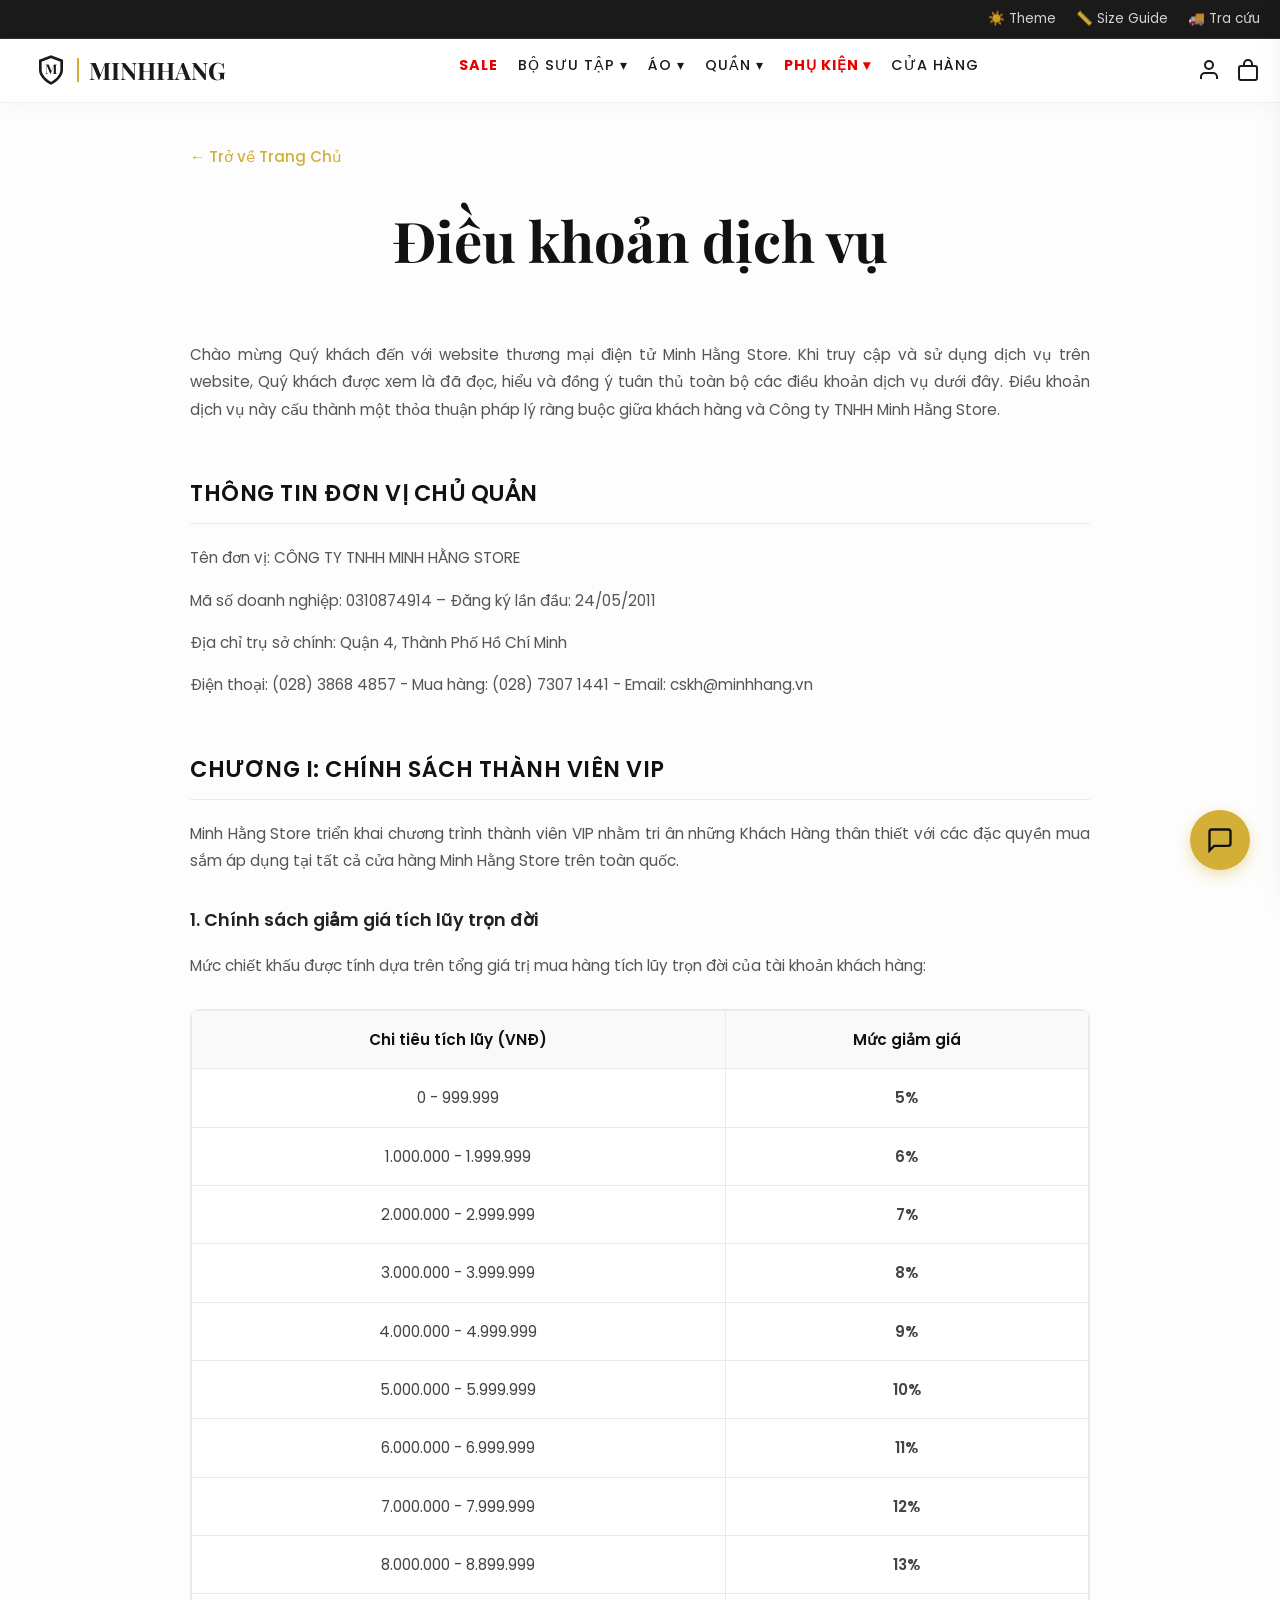
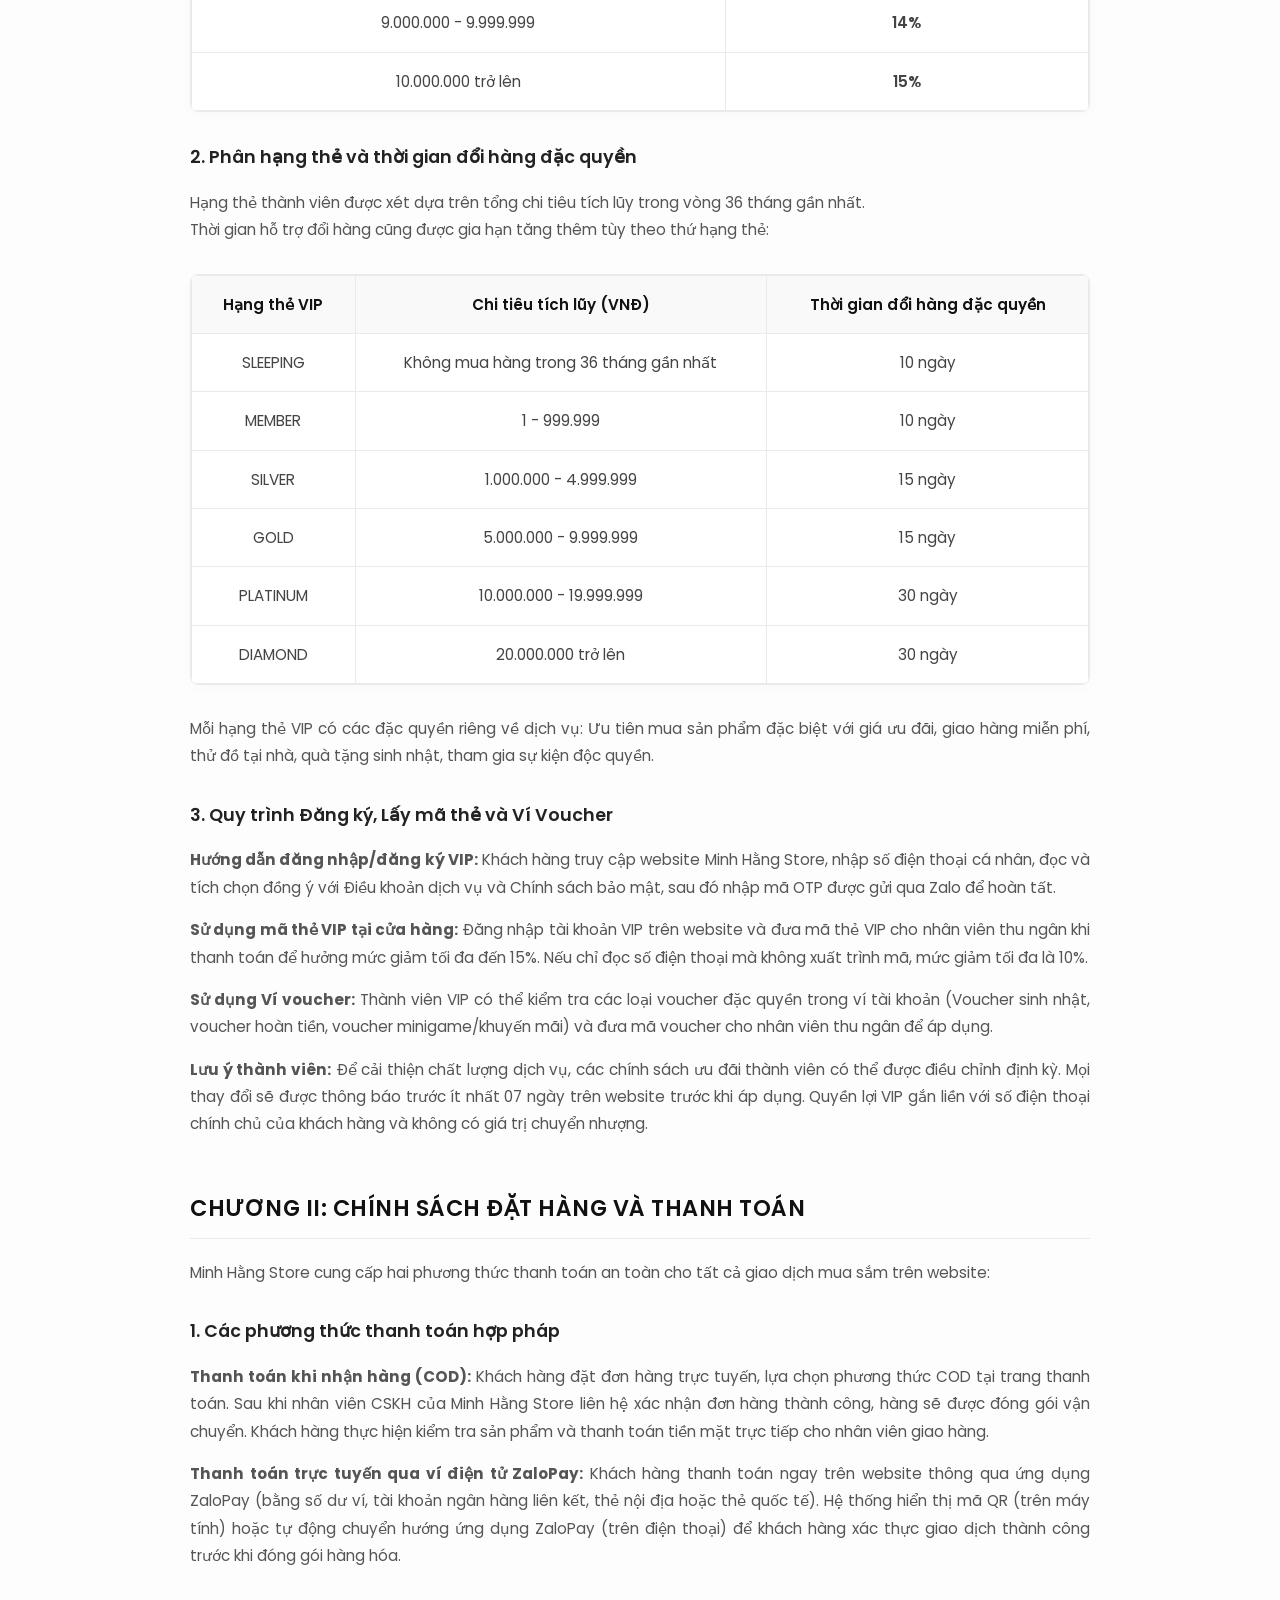
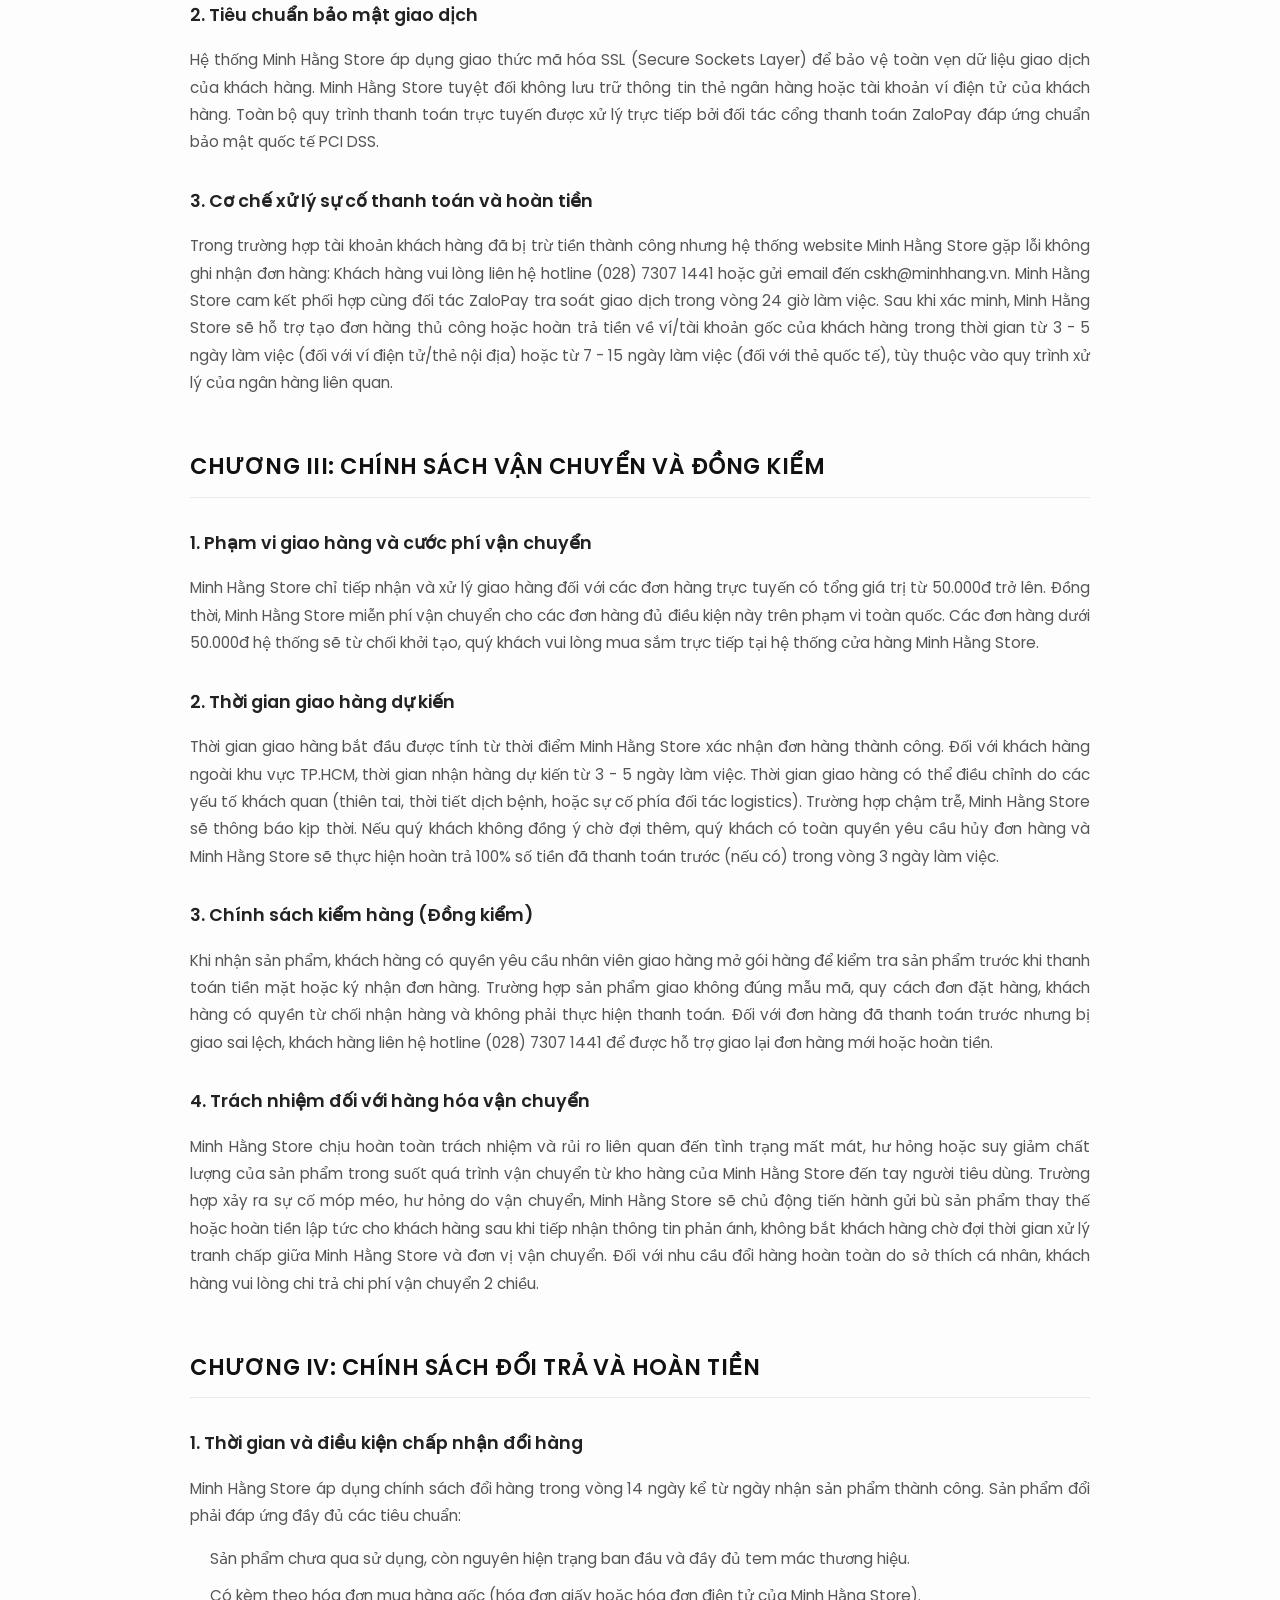
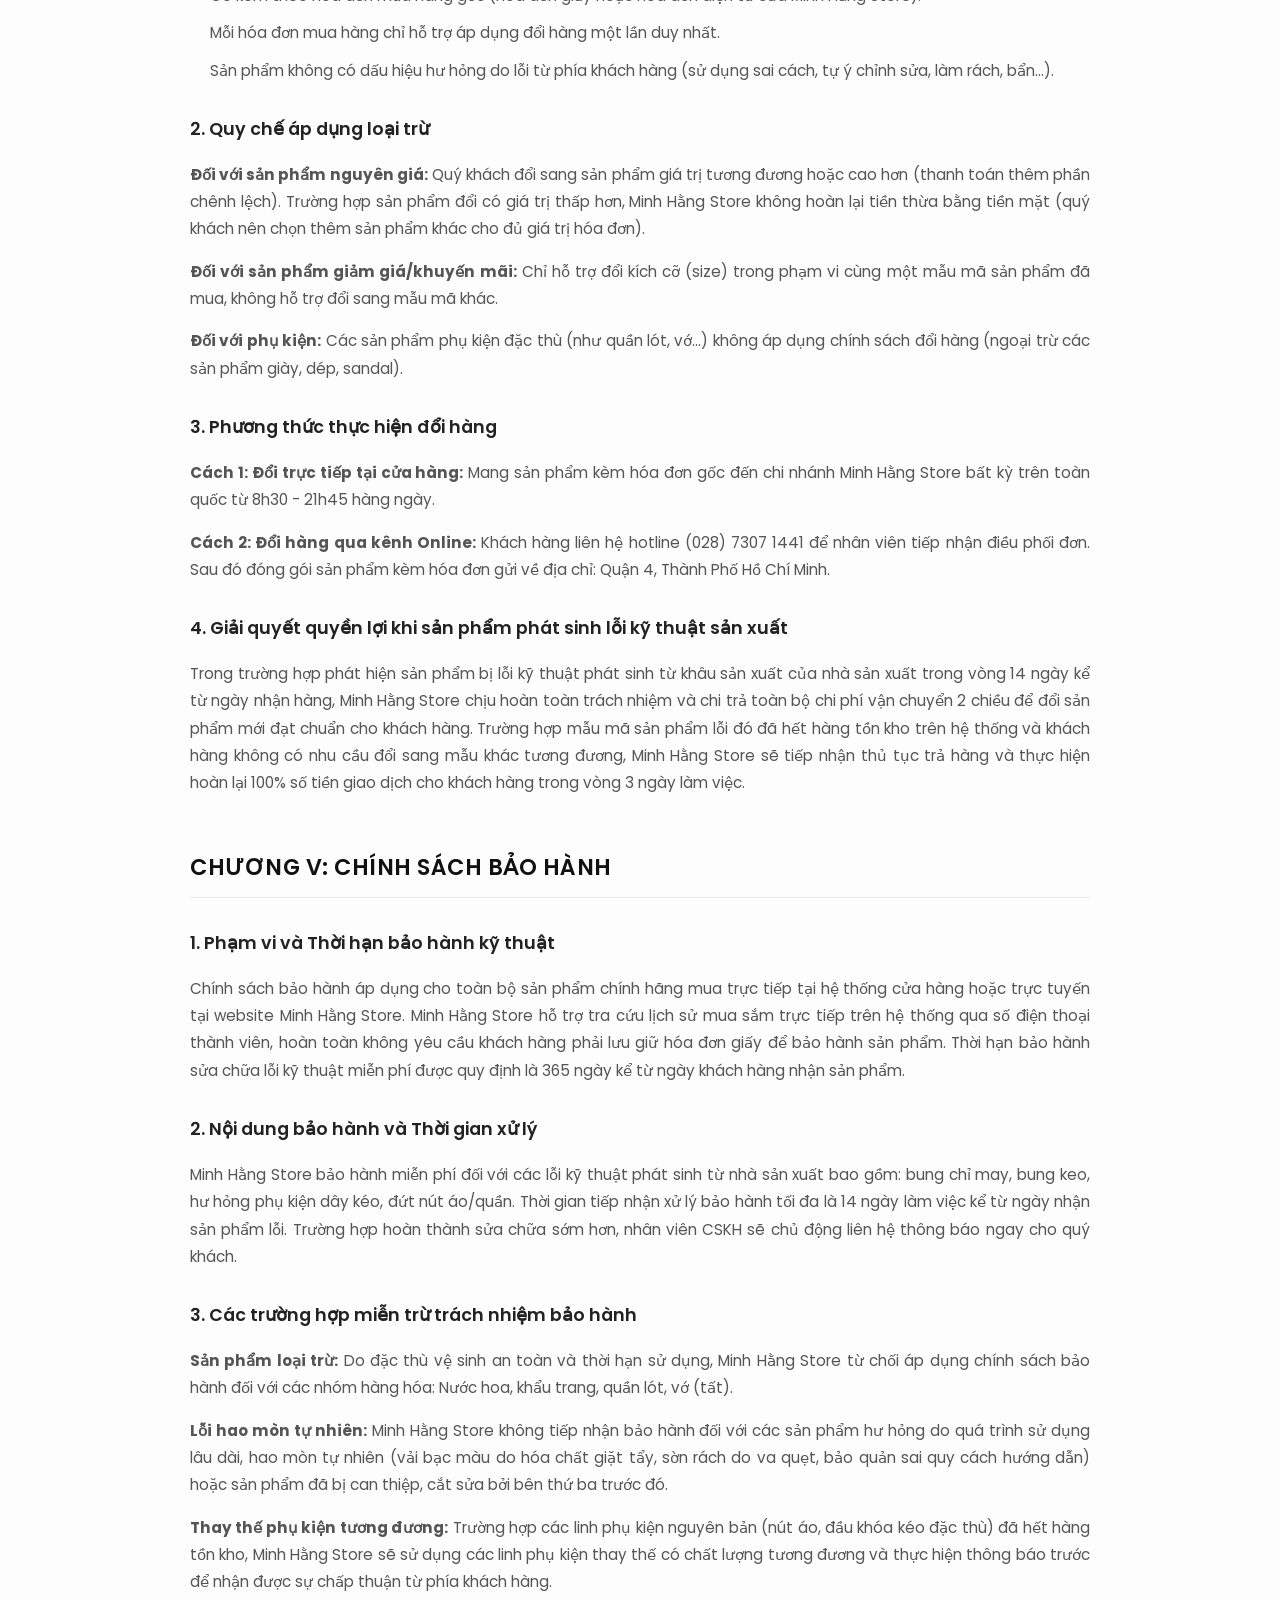
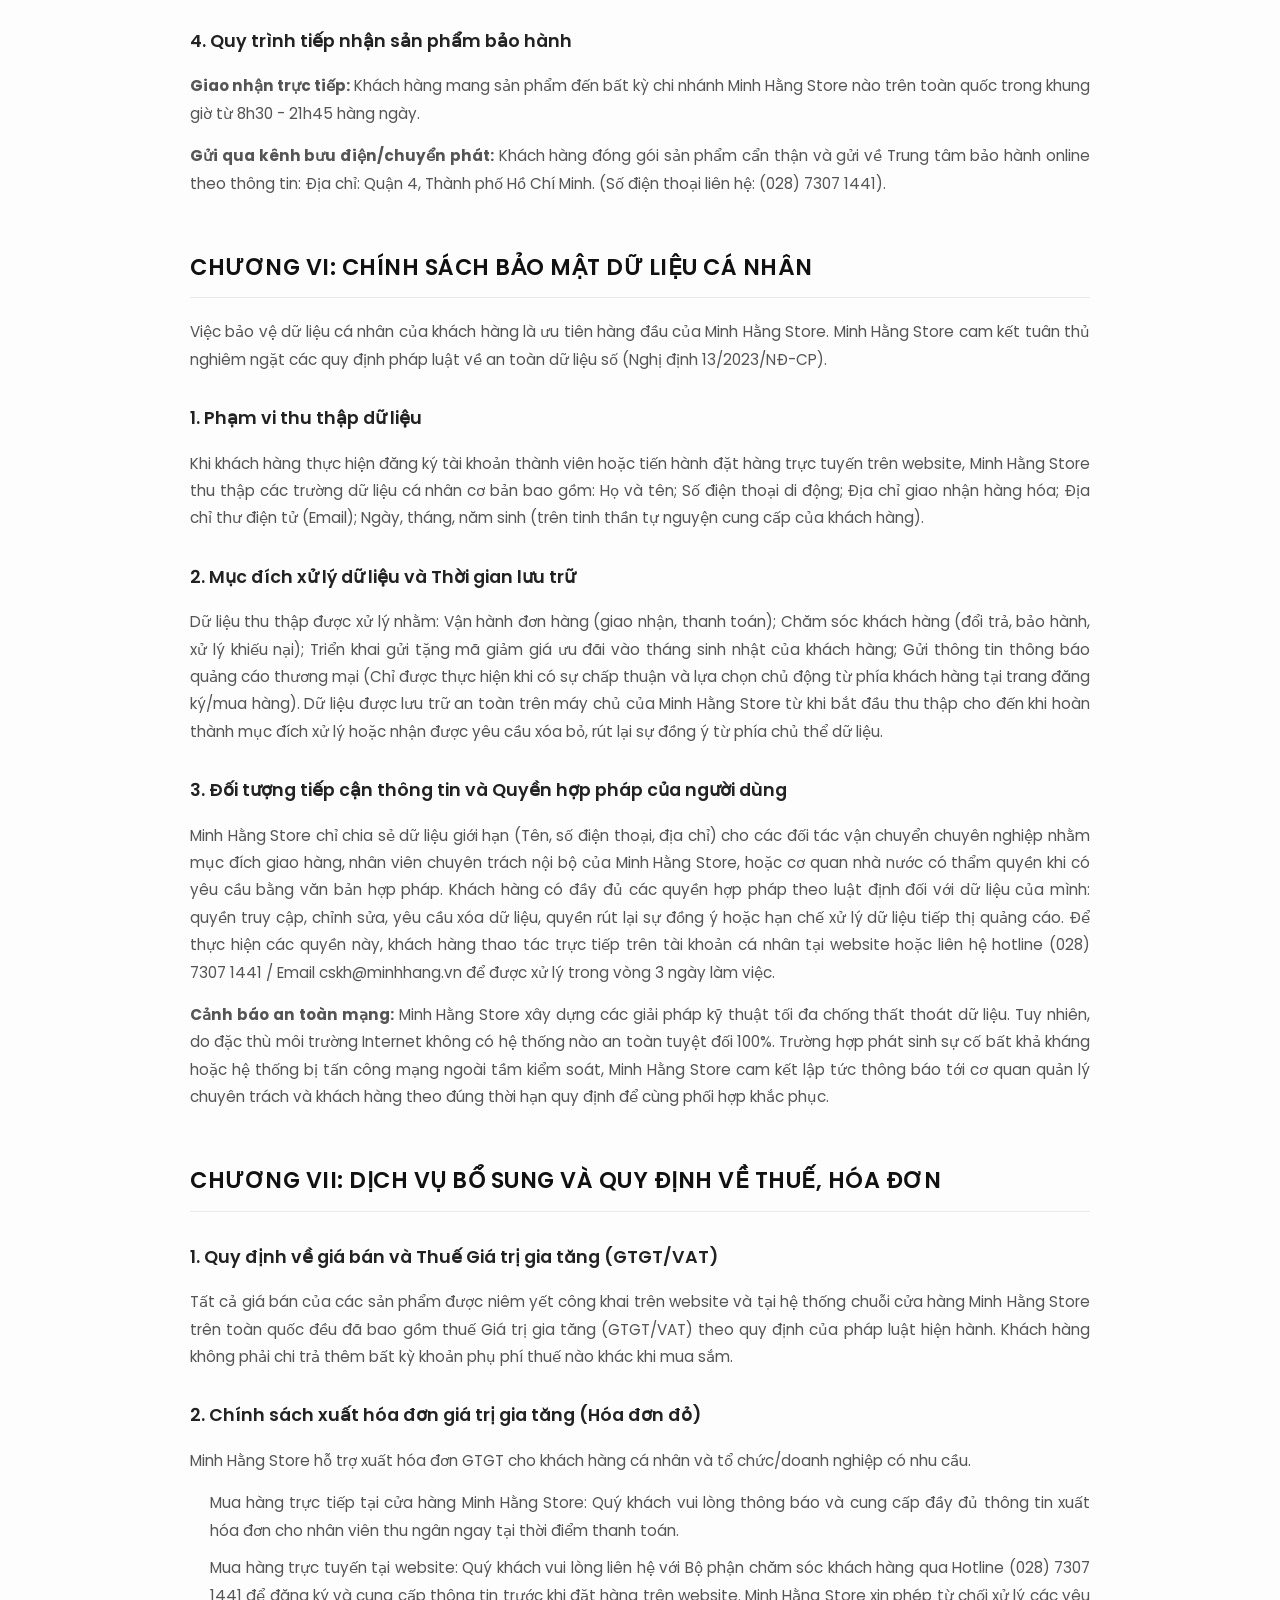
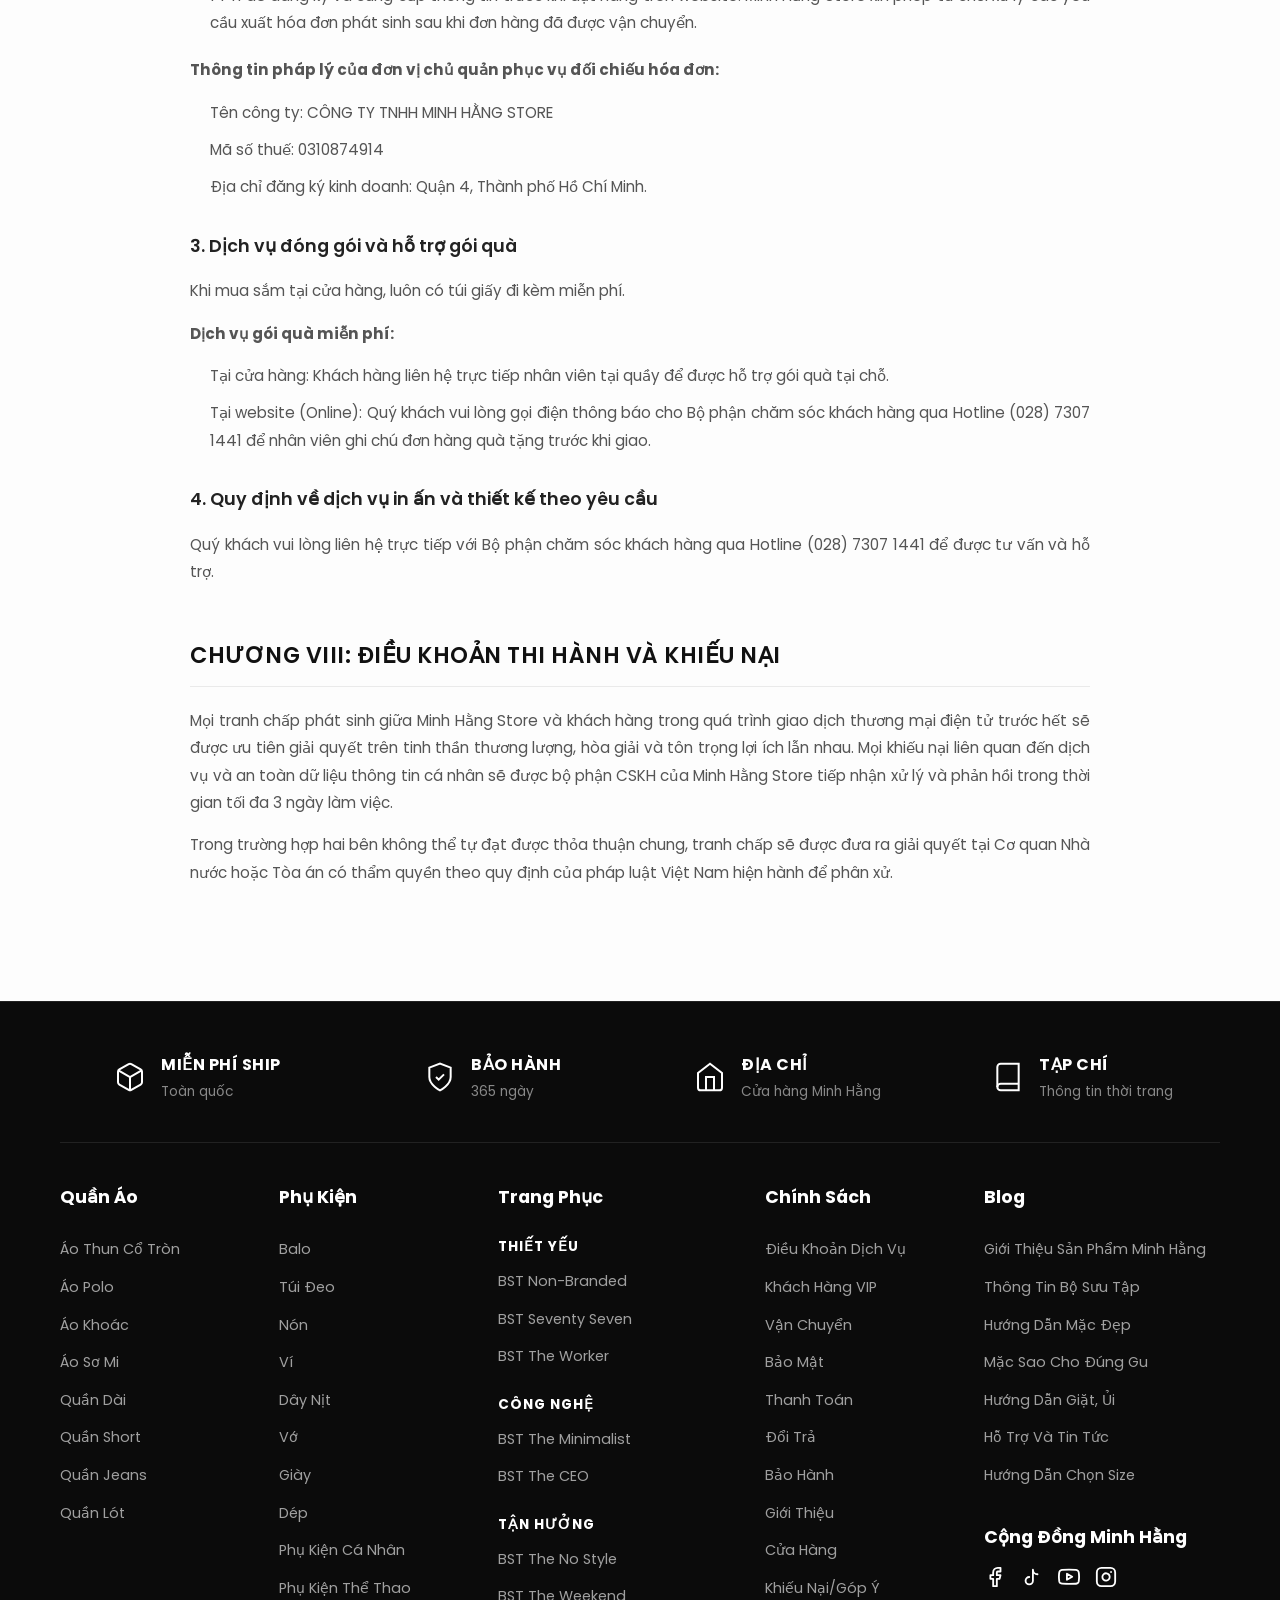
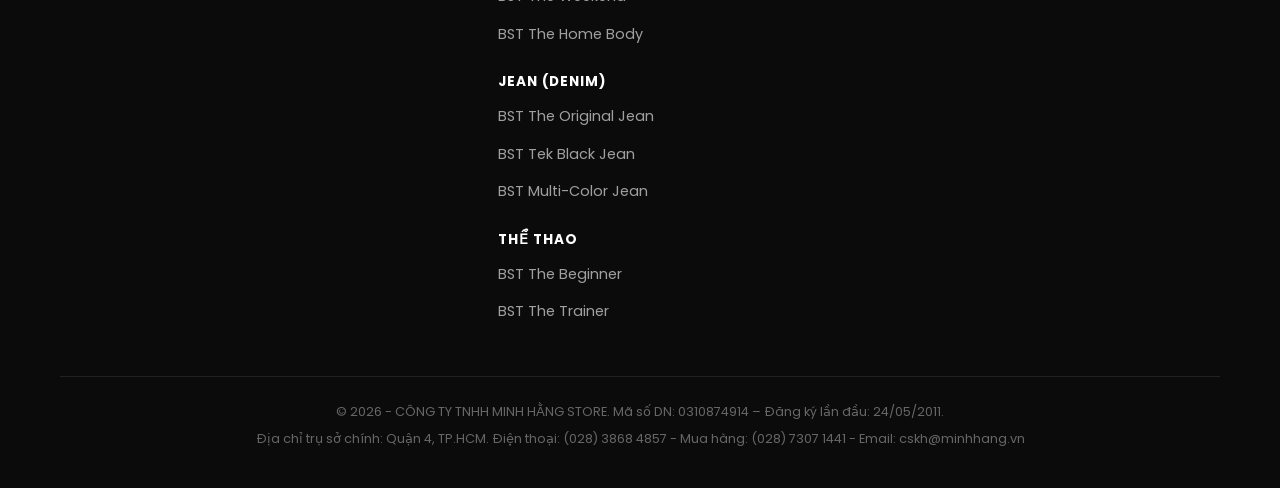
==== commit 836f8ba3: "Cap nhat file moi nhat" ====
--- a/dieu-khoan.html
+++ b/dieu-khoan.html
@@ -3,20 +3,30 @@
 <head>
     <meta charset="UTF-8">
     <meta name="viewport" content="width=device-width, initial-scale=1.0, maximum-scale=1.0, user-scalable=no, viewport-fit=cover">
+    <meta name="apple-mobile-web-app-capable" content="yes">
+    <meta name="apple-mobile-web-app-status-bar-style" content="black-translucent">
+    <meta name="description" content="Minh Hằng Store - Định Hình Phong Cách. Nơi cung cấp các bộ sưu tập thời trang nam, nữ và phụ kiện đẳng cấp.">
+    <meta name="theme-color" content="#111111">
+    
+    <link rel="manifest" href="manifest.json">
     <title>Điều Khoản Dịch Vụ - Minh Hằng Store</title>
+    
+    <link rel="preconnect" href="https://fonts.googleapis.com">
+    <link rel="preconnect" href="https://fonts.gstatic.com" crossorigin>
+    <link href="https://fonts.googleapis.com/css2?family=Playfair+Display:ital,wght@0,400;0,600;0,700;1,400&family=Poppins:wght@300;400;500;600&display=swap" rel="stylesheet">
     
     <link rel="stylesheet" href="style.css">
     <link rel="stylesheet" href="chatbot.css">
 
-    <link rel="preconnect" href="https://fonts.googleapis.com">
-    <link rel="preconnect" href="https://fonts.gstatic.com" crossorigin>
-    <link href="https://fonts.googleapis.com/css2?family=Playfair+Display:ital,wght@0,400;0,600;0,700;1,400&family=Poppins:wght@300;400;500;600;700&display=swap" rel="stylesheet">
-    
-    <!-- CSS DÀNH RIÊNG CHO MEGA MENU -->
+    <!-- CSS MEGA MENU FULL MÀN HÌNH -->
     <style>
         @media (min-width: 993px) {
-            header.sticky-header { position: relative !important; }
-            nav.nav-container, ul.main-menu, li.has-mega { position: static !important; }
+            header.sticky-header { 
+                position: relative !important; 
+            }
+            nav.nav-container, ul.main-menu, li.has-mega { 
+                position: static !important; 
+            }
             
             .mega-menu { 
                 position: absolute !important; 
@@ -40,18 +50,223 @@
                 gap: 30px !important;
             }
 
-            .mega-col h4 { font-family: 'Poppins', sans-serif; font-size: 0.85rem !important; font-weight: 700 !important; text-transform: uppercase; margin-bottom: 20px !important; color: #111 !important; letter-spacing: 0.5px; }
-            .mega-col ul { display: flex; flex-direction: column; gap: 12px !important; list-style: none; padding: 0; margin: 0; }
-            .mega-col ul li a { font-size: 0.9rem !important; color: #666 !important; transition: 0.2s; font-weight: 400 !important; text-decoration: none; cursor: pointer; }
-            .mega-col ul li a:hover { color: var(--gold, #d4af37) !important; font-weight: 500 !important; transform: translateX(5px); display: inline-block; }
+            .mega-col h4 { 
+                font-family: 'Poppins', sans-serif; 
+                font-size: 0.85rem !important; 
+                font-weight: 700 !important; 
+                text-transform: uppercase; 
+                margin-bottom: 20px !important; 
+                color: #111 !important; 
+                letter-spacing: 0.5px; 
+            }
+            .mega-col ul { 
+                display: flex; 
+                flex-direction: column; 
+                gap: 12px !important; 
+                list-style: none; 
+                padding: 0; 
+                margin: 0; 
+            }
+            .mega-col ul li a { 
+                font-size: 0.9rem !important; 
+                color: #666 !important; 
+                transition: 0.2s; 
+                font-weight: 400 !important; 
+                text-decoration: none; 
+                cursor: pointer; 
+            }
+            .mega-col ul li a:hover { 
+                color: var(--gold, #d4af37) !important; 
+                font-weight: 500 !important; 
+                transform: translateX(5px); 
+                display: inline-block; 
+            }
         }
     </style>
 
-    <!-- CSS DÀNH RIÊNG CHO TRANG ĐIỀU KHOẢN -->
+    <!-- CSS GIAO DIỆN VIP YAME -->
+    <style>
+        #vip-auth-page {
+            background-color: #111;
+            color: #fff;
+            position: fixed;
+            top: 0; 
+            left: 0; 
+            width: 100%; 
+            height: 100%;
+            z-index: 10000;
+            overflow-y: auto;
+            display: none;
+            font-family: 'Poppins', sans-serif;
+        }
+        .vip-header-bar { 
+            display: flex; 
+            justify-content: space-between; 
+            align-items: center; 
+            padding: 15px 30px; 
+            border-bottom: 1px solid #222; 
+            background-color: #111; 
+        }
+        .vip-header-logo { 
+            display: flex; 
+            align-items: center; 
+            gap: 10px; 
+        }
+        .vip-header-logo svg { color: #fff; }
+        .vip-header-text { line-height: 1.2; }
+        .vip-header-text strong { 
+            font-size: 1.1rem; 
+            letter-spacing: 1px; 
+            color: #fff; 
+        }
+        .vip-header-text span { 
+            font-size: 0.75rem; 
+            color: #aaa; 
+        }
+        .vip-back-btn { 
+            background: transparent; 
+            border: 1px solid #555; 
+            color: #fff; 
+            padding: 6px 15px; 
+            border-radius: 20px; 
+            font-size: 0.85rem; 
+            cursor: pointer; 
+            display: flex; 
+            align-items: center; 
+            gap: 5px; 
+            transition: 0.2s; 
+        }
+        .vip-back-btn:hover { background: #333; }
+        
+        .vip-main-content { 
+            max-width: 480px; 
+            margin: 50px auto; 
+            padding: 0 20px; 
+            text-align: left; 
+        }
+        .vip-main-content h4 { 
+            color: #888; 
+            font-size: 0.85rem; 
+            font-weight: 600; 
+            margin-bottom: 10px; 
+            letter-spacing: 0.5px; 
+            text-transform: uppercase; 
+        }
+        .vip-main-content h2 { 
+            font-size: 1.8rem; 
+            font-weight: 600; 
+            margin-bottom: 15px; 
+            color: #fff; 
+        }
+        .vip-main-content > p { 
+            font-size: 0.95rem; 
+            color: #aaa; 
+            line-height: 1.6; 
+            margin-bottom: 30px; 
+        }
+        .vip-main-content > p b { color: #fff; }
+        
+        .vip-input-wrap { margin-bottom: 20px; }
+        .vip-input-wrap label { 
+            display: block; 
+            font-size: 0.9rem; 
+            color: #fff; 
+            margin-bottom: 10px; 
+            font-weight: 500; 
+        }
+        .vip-input-box { 
+            display: flex; 
+            align-items: center; 
+            background-color: #111; 
+            border: 1px solid #444; 
+            border-radius: 8px; 
+            padding: 12px 15px; 
+            transition: border-color 0.2s; 
+        }
+        .vip-input-box:focus-within { border-color: #888; }
+        .vip-prefix { 
+            color: #aaa; 
+            padding-right: 15px; 
+            margin-right: 15px; 
+            border-right: 1px solid #444; 
+            font-weight: 500; 
+        }
+        .vip-input-box input { 
+            background: transparent; 
+            border: none; 
+            color: #fff; 
+            font-size: 1rem; 
+            outline: none; 
+            flex: 1; 
+            font-family: 'Poppins', sans-serif; 
+        }
+        
+        .vip-agree-wrap { 
+            display: flex; 
+            align-items: flex-start; 
+            gap: 10px; 
+            margin-bottom: 25px; 
+            cursor: pointer; 
+        }
+        .vip-agree-wrap input { margin-top: 4px; cursor: pointer; }
+        .vip-agree-wrap span { font-size: 0.9rem; color: #aaa; line-height: 1.5; }
+        
+        .vip-submit-btn { 
+            background-color: #fff; 
+            color: #111; 
+            font-weight: 600; 
+            font-size: 1rem; 
+            width: 100%; 
+            padding: 14px; 
+            border-radius: 8px; 
+            border: none; 
+            cursor: pointer; 
+            transition: opacity 0.2s; 
+            margin-bottom: 25px; 
+            font-family: 'Poppins', sans-serif; 
+        }
+        .vip-submit-btn:hover { opacity: 0.8; }
+        
+        .vip-alt-method { font-size: 0.9rem; color: #aaa; }
+        .vip-alt-method b { color: #fff; }
+        .vip-alt-method a { 
+            color: #888; 
+            text-decoration: underline; 
+            cursor: pointer; 
+            transition: color 0.2s; 
+            display: inline-block; 
+            margin-top: 5px; 
+        }
+        .vip-alt-method a:hover { color: #fff; }
+        
+        .vip-benefits-list { margin-top: 60px; display: flex; flex-direction: column; gap: 25px; }
+        .vip-benefit-item { display: flex; align-items: flex-start; gap: 15px; }
+        .vip-benefit-icon { color: #fff; display: flex; align-items: center; justify-content: center; width: 24px; height: 24px; margin-top: 2px; }
+        .vip-benefit-info h5 { font-size: 1rem; color: #fff; font-weight: 600; margin: 0 0 5px 0; }
+        .vip-benefit-info p { font-size: 0.85rem; color: #888; margin: 0; line-height: 1.5; }
+        
+        .vip-footer-text { font-size: 0.75rem; color: #666; margin-top: 40px; line-height: 1.6; }
+        .vip-footer-text a { color: #888; text-decoration: underline; }
+        
+        .vip-absolute-footer { 
+            border-top: 1px solid #222; 
+            padding: 20px 30px; 
+            display: flex; 
+            justify-content: space-between; 
+            align-items: center; 
+            font-size: 0.8rem; 
+            color: #555; 
+            margin-top: 50px; 
+        }
+        .vip-absolute-footer a { color: #555; text-decoration: none; transition: 0.2s; }
+        .vip-absolute-footer a:hover { color: #888; }
+    </style>
+
+    <!-- CSS TRANG ĐIỀU KHOẢN DỊCH VỤ -->
     <style>
         .policy-page-wrapper {
             background-color: #fdfdfd;
-            padding: 60px 20px 100px 20px;
+            padding: 40px 20px 100px 20px;
             font-family: 'Poppins', sans-serif;
             color: #333;
             line-height: 1.8;
@@ -75,7 +290,7 @@
             font-size: 1.4rem;
             color: #111;
             font-weight: 600;
-            margin-top: 40px;
+            margin-top: 50px;
             margin-bottom: 20px;
             text-transform: uppercase;
             letter-spacing: 0.5px;
@@ -95,6 +310,7 @@
             margin-bottom: 15px;
             font-size: 0.95rem;
             color: #555;
+            text-align: justify;
         }
 
         .policy-content ul {
@@ -106,14 +322,15 @@
             margin-bottom: 10px;
             font-size: 0.95rem;
             color: #555;
-        }
-
-        /* Bảng hiển thị thông số */
+            text-align: justify;
+        }
+
         .policy-table-wrapper {
             overflow-x: auto;
             margin: 30px 0;
             border-radius: 8px;
             border: 1px solid #eaeaea;
+            box-shadow: 0 4px 15px rgba(0,0,0,0.02);
         }
 
         .policy-table {
@@ -128,6 +345,7 @@
             text-align: center;
             border: 1px solid #eaeaea;
             font-size: 0.95rem;
+            color: #444;
         }
 
         .policy-table th {
@@ -142,16 +360,24 @@
 
         .policy-highlight {
             font-weight: 600;
-            color: #111;
+            color: var(--accent-red, #d9534f);
         }
     </style>
 </head>
 <body>
 
+    <div id="global-loader" aria-label="Loading" role="status">
+        <div class="spinner"></div>
+        <h3 style="font-family: var(--font-heading); letter-spacing: 2px;">MINH HẰNG STORE</h3>
+    </div>
+
+    <canvas id="confetti-canvas"></canvas>
+    
     <div id="toast" role="alert" aria-live="assertive"></div>
+    
     <div id="sidebar-overlay" aria-hidden="true" onclick="closeSidebars()"></div>
 
-    <!-- SIDEBAR GIỎ HÀNG & YÊU THÍCH -->
+    <!-- SIDEBAR GIỎ HÀNG -->
     <div id="cart-sidebar" class="sidebar" role="dialog" aria-modal="true">
         <div class="sidebar-header">
             <h3>Giỏ Hàng (Cart)</h3>
@@ -164,14 +390,6 @@
         </div>
     </div>
 
-    <div id="wishlist-sidebar" class="sidebar" role="dialog" aria-modal="true">
-        <div class="sidebar-header">
-            <h3>Mục Yêu Thích</h3>
-            <span class="close-sidebar" onclick="toggleWishlist()">&times;</span>
-        </div>
-        <div class="sidebar-content" id="wishlist-items"></div>
-    </div>
-
     <!-- TOP BAR -->
     <div class="announcement-bar" role="complementary">
         <div class="top-bar-inner" style="justify-content: flex-end;">
@@ -179,7 +397,6 @@
                 <div class="top-bar-item" onclick="toggleTheme()">☀️ Theme</div>
                 <div class="top-bar-item" onclick="window.location.href='huong-dan-chon-size.html'">📏 Size Guide</div>
                 <div class="top-bar-item" onclick="window.location.href='index.html'">🚚 Tra cứu</div>
-                <div class="top-bar-item" onclick="toggleWishlist()">❤️ Yêu thích <span id="wishlist-count" class="wishlist-badge">0</span></div>
             </div>
         </div>
     </div>
@@ -197,7 +414,7 @@
             
             <div class="mobile-nav-backdrop" id="mobile-nav-backdrop" onclick="toggleMobileNav()"></div>
 
-            <!-- MENU MOBILE RÚT GỌN CHO GIAO DIỆN PHỤ -->
+            <!-- MENU DI ĐỘNG -->
             <div class="mobile-nav-overlay" id="mobile-nav" role="dialog">
                 <div class="mobile-nav-header-drawer">
                     <span class="mobile-close-btn" onclick="toggleMobileNav()">
@@ -218,7 +435,7 @@
                     <li class="accordion-item"><div class="accordion-header" onclick="window.location.href='index.html'">TRANG CHỦ</div></li>
                     <li class="accordion-item"><div class="accordion-header" onclick="window.location.href='index.html'">BỘ SƯU TẬP</div></li>
                     <li class="accordion-item"><div class="accordion-header" onclick="window.location.href='index.html'">ÁO & QUẦN</div></li>
-                    <li class="accordion-item" style="border: none;"><div class="accordion-header" style="color: var(--gold);" onclick="window.location.href='index.html'">VIP - ĐĂNG NHẬP</div></li>
+                    <li class="accordion-item" style="border: none;"><div class="accordion-header" style="color: var(--gold);" onclick="openVipAuthPage()">VIP - ĐĂNG NHẬP</div></li>
                 </ul>
             </div>
 
@@ -232,67 +449,154 @@
 
             <!-- MEGA MENU BUNG FULL WIDTH CHUẨN XÁC -->
             <ul class="main-menu">
-                <li class="sale-tag"><a href="index.html">SALE</a></li>
-                <li class="has-mega"><a href="index.html">BỘ SƯU TẬP ▾</a>
+                <li class="sale-tag">
+                    <a href="index.html">SALE</a>
+                </li>
+                <li class="has-mega">
+                    <a href="index.html">BỘ SƯU TẬP ▾</a>
                     <div class="mega-menu">
                         <div class="mega-container">
                             <div class="mega-col">
                                 <h4>THIẾT YẾU</h4>
-                                <ul><li><a href="index.html">BST Non-Branded</a></li><li><a href="index.html">BST Seventy Seven</a></li><li><a href="index.html">BST The Worker</a></li></ul>
+                                <ul>
+                                    <li><a href="index.html">BST Non-Branded</a></li>
+                                    <li><a href="index.html">BST Seventy Seven</a></li>
+                                    <li><a href="index.html">BST The Worker</a></li>
+                                </ul>
                                 <h4 style="margin-top: 25px;">THỂ THAO</h4>
-                                <ul><li><a href="index.html">BST The Beginner</a></li><li><a href="index.html">BST The Trainer</a></li></ul>
+                                <ul>
+                                    <li><a href="index.html">BST The Beginner</a></li>
+                                    <li><a href="index.html">BST The Trainer</a></li>
+                                </ul>
                             </div>
                             <div class="mega-col">
                                 <h4>CÔNG NGHỆ</h4>
-                                <ul><li><a href="index.html">BST The Minimalist</a></li><li><a href="index.html">BST The CEO</a></li></ul>
+                                <ul>
+                                    <li><a href="index.html">BST The Minimalist</a></li>
+                                    <li><a href="index.html">BST The CEO</a></li>
+                                </ul>
                                 <h4 style="margin-top: 25px;">SIGNATURE</h4>
-                                <ul><li><a href="index.html">Khám Phá Signature</a></li></ul>
+                                <ul>
+                                    <li><a href="index.html">Khám Phá Signature</a></li>
+                                </ul>
                             </div>
                             <div class="mega-col">
                                 <h4>TẬN HƯỞNG</h4>
-                                <ul><li><a href="index.html">BST The No Style</a></li><li><a href="index.html">BST The Weekend</a></li><li><a href="index.html">BST The Home Body</a></li></ul>
+                                <ul>
+                                    <li><a href="index.html">BST The No Style</a></li>
+                                    <li><a href="index.html">BST The Weekend</a></li>
+                                    <li><a href="index.html">BST The Home Body</a></li>
+                                </ul>
                             </div>
                             <div class="mega-col">
                                 <h4>JEAN (DENIM)</h4>
-                                <ul><li><a href="index.html">BST The Original Jean</a></li><li><a href="index.html">BST Tek Black Jean</a></li><li><a href="index.html">BST Multi Color Jean</a></li></ul>
+                                <ul>
+                                    <li><a href="index.html">BST The Original Jean</a></li>
+                                    <li><a href="index.html">BST Tek Black Jean</a></li>
+                                    <li><a href="index.html">BST Multi Color Jean</a></li>
+                                </ul>
                             </div>
                         </div>
                     </div>
                 </li>
-                <li class="has-mega"><a href="index.html">ÁO ▾</a>
+                <li class="has-mega">
+                    <a href="index.html">ÁO ▾</a>
                     <div class="mega-menu">
                         <div class="mega-container" style="grid-template-columns: repeat(3, 1fr);">
-                            <div class="mega-col"><h4>👕 ÁO NAM</h4><ul><li><a href="index.html">Áo Thun / Polo</a></li><li><a href="index.html">Áo Sơ Mi</a></li><li><a href="index.html">Áo Khoác</a></li></ul></div>
-                            <div class="mega-col"><h4>👗 ÁO NỮ</h4><ul><li><a href="index.html">Áo Thun / Croptop</a></li><li><a href="index.html">Áo Sơ Mi / Blouse</a></li><li><a href="index.html">Áo Khoác Tweed</a></li></ul></div>
-                            <div class="mega-col"><h4>👫 ÁO ĐỒ ĐÔI</h4><ul><li><a href="index.html">Áo Thun Đôi</a></li><li><a href="index.html">Áo Khoác / Len Đôi</a></li></ul></div>
+                            <div class="mega-col">
+                                <h4>👕 ÁO NAM</h4>
+                                <ul>
+                                    <li><a href="index.html">Áo Thun / Polo</a></li>
+                                    <li><a href="index.html">Áo Sơ Mi</a></li>
+                                    <li><a href="index.html">Áo Khoác Nam</a></li>
+                                </ul>
+                            </div>
+                            <div class="mega-col">
+                                <h4>👗 ÁO NỮ</h4>
+                                <ul>
+                                    <li><a href="index.html">Áo Thun Nữ</a></li>
+                                    <li><a href="index.html">Áo Sơ Mi / Blouse</a></li>
+                                    <li><a href="index.html">Áo Khoác Nữ</a></li>
+                                </ul>
+                            </div>
+                            <div class="mega-col">
+                                <h4>👫 ÁO ĐỒ ĐÔI</h4>
+                                <ul>
+                                    <li><a href="index.html">Áo Thun Đôi</a></li>
+                                    <li><a href="index.html">Áo Khoác / Len Đôi</a></li>
+                                </ul>
+                            </div>
                         </div>
                     </div>
                 </li>
-                <li class="has-mega"><a href="index.html">QUẦN ▾</a>
+                <li class="has-mega">
+                    <a href="index.html">QUẦN ▾</a>
                     <div class="mega-menu">
                         <div class="mega-container" style="grid-template-columns: repeat(3, 1fr);">
-                            <div class="mega-col"><h4>👖 QUẦN NAM</h4><ul><li><a href="index.html">Quần Jeans</a></li><li><a href="index.html">Quần Tây / Chino</a></li><li><a href="index.html">Quần Short</a></li></ul></div>
-                            <div class="mega-col"><h4>👖 QUẦN & VÁY NỮ</h4><ul><li><a href="index.html">Quần Tây Công Sở</a></li><li><a href="index.html">Chân Váy</a></li><li><a href="index.html">Đầm Dạ Hội</a></li></ul></div>
-                            <div class="mega-col"><h4>👖 QUẦN UNISEX</h4><ul><li><a href="index.html">Quần Thể Thao Đôi</a></li><li><a href="index.html">Quần Jean Ống Thụng</a></li></ul></div>
+                            <div class="mega-col">
+                                <h4>👖 QUẦN NAM</h4>
+                                <ul>
+                                    <li><a href="index.html">Quần Jeans</a></li>
+                                    <li><a href="index.html">Quần Tây / Chino</a></li>
+                                    <li><a href="index.html">Quần Short</a></li>
+                                </ul>
+                            </div>
+                            <div class="mega-col">
+                                <h4>👖 QUẦN & VÁY NỮ</h4>
+                                <ul>
+                                    <li><a href="index.html">Quần Tây Nữ</a></li>
+                                    <li><a href="index.html">Quần Jeans Nữ</a></li>
+                                    <li><a href="index.html">Chân Váy</a></li>
+                                </ul>
+                            </div>
+                            <div class="mega-col">
+                                <h4>👖 QUẦN UNISEX</h4>
+                                <ul>
+                                    <li><a href="index.html">Quần Thể Thao Đôi</a></li>
+                                    <li><a href="index.html">Quần Jean Ống Thụng</a></li>
+                                </ul>
+                            </div>
                         </div>
                     </div>
                 </li>
-                <li class="has-mega"><a href="index.html" style="color: var(--accent-red); font-weight: bold;">PHỤ KIỆN ▾</a>
+                <li class="has-mega">
+                    <a href="index.html" style="color: var(--accent-red); font-weight: bold;">PHỤ KIỆN ▾</a>
                     <div class="mega-menu">
                         <div class="mega-container" style="grid-template-columns: repeat(4, 1fr);">
-                            <div class="mega-col"><h4>🧢 NÓN</h4><ul><li><a href="index.html">Nón Các Loại</a></li></ul><h4 style="margin-top: 25px;">🔗 DÂY NỊT</h4><ul><li><a href="index.html">Dây Nịt Da</a></li></ul></div>
-                            <div class="mega-col"><h4>👝 TÚI ĐEO</h4><ul><li><a href="index.html">Túi Đeo Chéo / Tote</a></li></ul><h4 style="margin-top: 25px;">🧦 VỚ</h4><ul><li><a href="index.html">Vớ Basic</a></li></ul></div>
-                            <div class="mega-col"><h4>🎒 BALO</h4><ul><li><a href="index.html">Balo Da / Laptop</a></li></ul><h4>🕶️ KÍNH MẮT</h4><ul><li><a href="index.html">Kính Phân Cực</a></li></ul></div>
-                            <div class="mega-col"><h4>🪪 VÍ & ĐỒNG HỒ</h4><ul><li><a href="index.html">Trang Sức / Đồng Hồ</a></li></ul><h4 style="margin-top: 25px;">👞 GIÀY</h4><ul><li><a href="index.html">Giày Oxford / Sneaker</a></li></ul></div>
+                            <div class="mega-col">
+                                <h4>🧢 NÓN</h4>
+                                <ul><li><a href="index.html">Nón Các Loại</a></li></ul>
+                                <h4 style="margin-top: 35px;">🔗 DÂY NỊT</h4>
+                                <ul><li><a href="index.html">Dây Nịt Da</a></li></ul>
+                            </div>
+                            <div class="mega-col">
+                                <h4>👝 TÚI ĐEO</h4>
+                                <ul><li><a href="index.html">Túi Đeo Chéo / Tote</a></li></ul>
+                                <h4 style="margin-top: 35px;">🧦 VỚ</h4>
+                                <ul><li><a href="index.html">Vớ Basic</a></li></ul>
+                            </div>
+                            <div class="mega-col">
+                                <h4>🎒 BALO</h4>
+                                <ul><li><a href="index.html">Balo Da / Laptop</a></li></ul>
+                                <h4>🕶️ KÍNH MẮT</h4>
+                                <ul><li><a href="index.html">Kính Phân Cực</a></li></ul>
+                            </div>
+                            <div class="mega-col">
+                                <h4>🪪 VÍ & ĐỒNG HỒ</h4>
+                                <ul><li><a href="index.html">Trang Sức / Đồng Hồ</a></li></ul>
+                                <h4 style="margin-top: 35px;">👞 GIÀY</h4>
+                                <ul><li><a href="index.html">Giày Oxford / Sneaker</a></li></ul>
+                            </div>
                         </div>
                     </div>
                 </li>
-                <li><a href="index.html">CỬA HÀNG</a></li>
-                <li><a href="index.html" style="font-weight: bold; color: var(--gold);">VIP</a></li>
+                <li>
+                    <a href="index.html">CỬA HÀNG</a>
+                </li>
             </ul>
             
             <div class="nav-icons" style="display: flex; gap: 15px;">
-                <svg title="Tài khoản" onclick="window.location.href='index.html'" width="24" height="24" viewBox="0 0 24 24" fill="none" stroke="currentColor" stroke-width="2" style="cursor: pointer;">
+                <svg title="Tài khoản" onclick="openVipAuthPage()" width="24" height="24" viewBox="0 0 24 24" fill="none" stroke="currentColor" stroke-width="2" style="cursor: pointer;">
                     <path d="M20 21v-2a4 4 0 0 0-4-4H8a4 4 0 0 0-4 4v2"></path>
                     <circle cx="12" cy="7" r="4"></circle>
                 </svg>
@@ -310,6 +614,12 @@
     <!-- NỘI DUNG CHÍNH: ĐIỀU KHOẢN DỊCH VỤ -->
     <main class="policy-page-wrapper">
         <div class="policy-container">
+            
+            <!-- NÚT TRỞ VỀ TRANG CHỦ -->
+            <a href="index.html" style="display: inline-block; color: var(--gold); text-decoration: none; font-size: 0.95rem; font-weight: 500; margin-bottom: 20px; transition: 0.2s;" onmouseover="this.style.opacity='0.7'" onmouseout="this.style.opacity='1'">
+                ← Trở về Trang Chủ
+            </a>
+
             <h1 class="policy-title">Điều khoản dịch vụ</h1>
 
             <div class="policy-content">
@@ -344,7 +654,7 @@
                             <tr><td>5.000.000 - 5.999.999</td><td class="policy-highlight">10%</td></tr>
                             <tr><td>6.000.000 - 6.999.999</td><td class="policy-highlight">11%</td></tr>
                             <tr><td>7.000.000 - 7.999.999</td><td class="policy-highlight">12%</td></tr>
-                            <tr><td>8.000.000 - 8.999.999</td><td class="policy-highlight">13%</td></tr>
+                            <tr><td>8.000.000 - 8.899.999</td><td class="policy-highlight">13%</td></tr>
                             <tr><td>9.000.000 - 9.999.999</td><td class="policy-highlight">14%</td></tr>
                             <tr><td>10.000.000 trở lên</td><td class="policy-highlight">15%</td></tr>
                         </tbody>
@@ -380,7 +690,7 @@
                 <p><b>Hướng dẫn đăng nhập/đăng ký VIP:</b> Khách hàng truy cập website Minh Hằng Store, nhập số điện thoại cá nhân, đọc và tích chọn đồng ý với Điều khoản dịch vụ và Chính sách bảo mật, sau đó nhập mã OTP được gửi qua Zalo để hoàn tất.</p>
                 <p><b>Sử dụng mã thẻ VIP tại cửa hàng:</b> Đăng nhập tài khoản VIP trên website và đưa mã thẻ VIP cho nhân viên thu ngân khi thanh toán để hưởng mức giảm tối đa đến 15%. Nếu chỉ đọc số điện thoại mà không xuất trình mã, mức giảm tối đa là 10%.</p>
                 <p><b>Sử dụng Ví voucher:</b> Thành viên VIP có thể kiểm tra các loại voucher đặc quyền trong ví tài khoản (Voucher sinh nhật, voucher hoàn tiền, voucher minigame/khuyến mãi) và đưa mã voucher cho nhân viên thu ngân để áp dụng.</p>
-                <p><b>Lưu ý thành viên:</b> Để cải thiện chất lượng dịch vụ, các chính sách ưu đãi thành viên có thể được điều chỉnh định kỳ. Mọi thay đổi sẽ được thông báo trước ít nhất 07 ngày trên website. Quyền lợi VIP gắn liền với số điện thoại chính chủ của khách hàng và không có giá trị chuyển nhượng.</p>
+                <p><b>Lưu ý thành viên:</b> Để cải thiện chất lượng dịch vụ, các chính sách ưu đãi thành viên có thể được điều chỉnh định kỳ. Mọi thay đổi sẽ được thông báo trước ít nhất 07 ngày trên website trước khi áp dụng. Quyền lợi VIP gắn liền với số điện thoại chính chủ của khách hàng và không có giá trị chuyển nhượng.</p>
 
                 <h3>CHƯƠNG II: CHÍNH SÁCH ĐẶT HÀNG VÀ THANH TOÁN</h3>
                 <p>Minh Hằng Store cung cấp hai phương thức thanh toán an toàn cho tất cả giao dịch mua sắm trên website:</p>
@@ -404,10 +714,89 @@
                 <p>Thời gian giao hàng bắt đầu được tính từ thời điểm Minh Hằng Store xác nhận đơn hàng thành công. Đối với khách hàng ngoài khu vực TP.HCM, thời gian nhận hàng dự kiến từ 3 - 5 ngày làm việc. Thời gian giao hàng có thể điều chỉnh do các yếu tố khách quan (thiên tai, thời tiết dịch bệnh, hoặc sự cố phía đối tác logistics). Trường hợp chậm trễ, Minh Hằng Store sẽ thông báo kịp thời. Nếu quý khách không đồng ý chờ đợi thêm, quý khách có toàn quyền yêu cầu hủy đơn hàng và Minh Hằng Store sẽ thực hiện hoàn trả 100% số tiền đã thanh toán trước (nếu có) trong vòng 3 ngày làm việc.</p>
 
                 <h4>3. Chính sách kiểm hàng (Đồng kiểm)</h4>
-                <p>Khi nhận sản phẩm, khách hàng có quyền yêu cầu nhân viên giao hàng mở gói hàng để kiểm tra sản phẩm trước khi thanh toán tiền mặt hoặc ký nhận đơn hàng. Trường hợp sản phẩm giao không đúng mẫu mã, quy cách đặt hàng, khách hàng có quyền từ chối nhận hàng và không phải thực hiện thanh toán. Đối với đơn hàng đã thanh toán trước nhưng bị giao sai lệch, khách hàng liên hệ hotline (028) 7307 1441 để được hỗ trợ giao lại đơn hàng mới hoặc hoàn tiền.</p>
+                <p>Khi nhận sản phẩm, khách hàng có quyền yêu cầu nhân viên giao hàng mở gói hàng để kiểm tra sản phẩm trước khi thanh toán tiền mặt hoặc ký nhận đơn hàng. Trường hợp sản phẩm giao không đúng mẫu mã, quy cách đơn đặt hàng, khách hàng có quyền từ chối nhận hàng và không phải thực hiện thanh toán. Đối với đơn hàng đã thanh toán trước nhưng bị giao sai lệch, khách hàng liên hệ hotline (028) 7307 1441 để được hỗ trợ giao lại đơn hàng mới hoặc hoàn tiền.</p>
 
                 <h4>4. Trách nhiệm đối với hàng hóa vận chuyển</h4>
-                <p>Minh Hằng Store chịu hoàn toàn trách nhiệm và rủi ro liên quan đến tình trạng mất mát, hư hỏng hoặc suy giảm chất lượng của sản phẩm trong suốt quá trình vận chuyển từ kho hàng của Minh Hằng Store đến tay khách hàng.</p>
+                <p>Minh Hằng Store chịu hoàn toàn trách nhiệm và rủi ro liên quan đến tình trạng mất mát, hư hỏng hoặc suy giảm chất lượng của sản phẩm trong suốt quá trình vận chuyển từ kho hàng của Minh Hằng Store đến tay người tiêu dùng. Trường hợp xảy ra sự cố móp méo, hư hỏng do vận chuyển, Minh Hằng Store sẽ chủ động tiến hành gửi bù sản phẩm thay thế hoặc hoàn tiền lập tức cho khách hàng sau khi tiếp nhận thông tin phản ánh, không bắt khách hàng chờ đợi thời gian xử lý tranh chấp giữa Minh Hằng Store và đơn vị vận chuyển. Đối với nhu cầu đổi hàng hoàn toàn do sở thích cá nhân, khách hàng vui lòng chi trả chi phí vận chuyển 2 chiều.</p>
+
+                <h3>CHƯƠNG IV: CHÍNH SÁCH ĐỔI TRẢ VÀ HOÀN TIỀN</h3>
+                <h4>1. Thời gian và điều kiện chấp nhận đổi hàng</h4>
+                <p>Minh Hằng Store áp dụng chính sách đổi hàng trong vòng 14 ngày kể từ ngày nhận sản phẩm thành công. Sản phẩm đổi phải đáp ứng đầy đủ các tiêu chuẩn:</p>
+                <ul>
+                    <li>Sản phẩm chưa qua sử dụng, còn nguyên hiện trạng ban đầu và đầy đủ tem mác thương hiệu.</li>
+                    <li>Có kèm theo hóa đơn mua hàng gốc (hóa đơn giấy hoặc hóa đơn điện tử của Minh Hằng Store).</li>
+                    <li>Mỗi hóa đơn mua hàng chỉ hỗ trợ áp dụng đổi hàng một lần duy nhất.</li>
+                    <li>Sản phẩm không có dấu hiệu hư hỏng do lỗi từ phía khách hàng (sử dụng sai cách, tự ý chỉnh sửa, làm rách, bẩn...).</li>
+                </ul>
+
+                <h4>2. Quy chế áp dụng loại trừ</h4>
+                <p><b>Đối với sản phẩm nguyên giá:</b> Quý khách đổi sang sản phẩm giá trị tương đương hoặc cao hơn (thanh toán thêm phần chênh lệch). Trường hợp sản phẩm đổi có giá trị thấp hơn, Minh Hằng Store không hoàn lại tiền thừa bằng tiền mặt (quý khách nên chọn thêm sản phẩm khác cho đủ giá trị hóa đơn).</p>
+                <p><b>Đối với sản phẩm giảm giá/khuyến mãi:</b> Chỉ hỗ trợ đổi kích cỡ (size) trong phạm vi cùng một mẫu mã sản phẩm đã mua, không hỗ trợ đổi sang mẫu mã khác.</p>
+                <p><b>Đối với phụ kiện:</b> Các sản phẩm phụ kiện đặc thù (như quần lót, vớ...) không áp dụng chính sách đổi hàng (ngoại trừ các sản phẩm giày, dép, sandal).</p>
+
+                <h4>3. Phương thức thực hiện đổi hàng</h4>
+                <p><b>Cách 1: Đổi trực tiếp tại cửa hàng:</b> Mang sản phẩm kèm hóa đơn gốc đến chi nhánh Minh Hằng Store bất kỳ trên toàn quốc từ 8h30 - 21h45 hàng ngày.</p>
+                <p><b>Cách 2: Đổi hàng qua kênh Online:</b> Khách hàng liên hệ hotline (028) 7307 1441 để nhân viên tiếp nhận điều phối đơn. Sau đó đóng gói sản phẩm kèm hóa đơn gửi về địa chỉ: Quận 4, Thành Phố Hồ Chí Minh.</p>
+
+                <h4>4. Giải quyết quyền lợi khi sản phẩm phát sinh lỗi kỹ thuật sản xuất</h4>
+                <p>Trong trường hợp phát hiện sản phẩm bị lỗi kỹ thuật phát sinh từ khâu sản xuất của nhà sản xuất trong vòng 14 ngày kể từ ngày nhận hàng, Minh Hằng Store chịu hoàn toàn trách nhiệm và chi trả toàn bộ chi phí vận chuyển 2 chiều để đổi sản phẩm mới đạt chuẩn cho khách hàng. Trường hợp mẫu mã sản phẩm lỗi đó đã hết hàng tồn kho trên hệ thống và khách hàng không có nhu cầu đổi sang mẫu khác tương đương, Minh Hằng Store sẽ tiếp nhận thủ tục trả hàng và thực hiện hoàn lại 100% số tiền giao dịch cho khách hàng trong vòng 3 ngày làm việc.</p>
+
+                <h3>CHƯƠNG V: CHÍNH SÁCH BẢO HÀNH</h3>
+                <h4>1. Phạm vi và Thời hạn bảo hành kỹ thuật</h4>
+                <p>Chính sách bảo hành áp dụng cho toàn bộ sản phẩm chính hãng mua trực tiếp tại hệ thống cửa hàng hoặc trực tuyến tại website Minh Hằng Store. Minh Hằng Store hỗ trợ tra cứu lịch sử mua sắm trực tiếp trên hệ thống qua số điện thoại thành viên, hoàn toàn không yêu cầu khách hàng phải lưu giữ hóa đơn giấy để bảo hành sản phẩm. Thời hạn bảo hành sửa chữa lỗi kỹ thuật miễn phí được quy định là 365 ngày kể từ ngày khách hàng nhận sản phẩm.</p>
+
+                <h4>2. Nội dung bảo hành và Thời gian xử lý</h4>
+                <p>Minh Hằng Store bảo hành miễn phí đối với các lỗi kỹ thuật phát sinh từ nhà sản xuất bao gồm: bung chỉ may, bung keo, hư hỏng phụ kiện dây kéo, đứt nút áo/quần. Thời gian tiếp nhận xử lý bảo hành tối đa là 14 ngày làm việc kể từ ngày nhận sản phẩm lỗi. Trường hợp hoàn thành sửa chữa sớm hơn, nhân viên CSKH sẽ chủ động liên hệ thông báo ngay cho quý khách.</p>
+
+                <h4>3. Các trường hợp miễn trừ trách nhiệm bảo hành</h4>
+                <p><b>Sản phẩm loại trừ:</b> Do đặc thù vệ sinh an toàn và thời hạn sử dụng, Minh Hằng Store từ chối áp dụng chính sách bảo hành đối với các nhóm hàng hóa: Nước hoa, khẩu trang, quần lót, vớ (tất).</p>
+                <p><b>Lỗi hao mòn tự nhiên:</b> Minh Hằng Store không tiếp nhận bảo hành đối với các sản phẩm hư hỏng do quá trình sử dụng lâu dài, hao mòn tự nhiên (vải bạc màu do hóa chất giặt tẩy, sờn rách do va quẹt, bảo quản sai quy cách hướng dẫn) hoặc sản phẩm đã bị can thiệp, cắt sửa bởi bên thứ ba trước đó.</p>
+                <p><b>Thay thế phụ kiện tương đương:</b> Trường hợp các linh phụ kiện nguyên bản (nút áo, đầu khóa kéo đặc thù) đã hết hàng tồn kho, Minh Hằng Store sẽ sử dụng các linh phụ kiện thay thế có chất lượng tương đương và thực hiện thông báo trước để nhận được sự chấp thuận từ phía khách hàng.</p>
+
+                <h4>4. Quy trình tiếp nhận sản phẩm bảo hành</h4>
+                <p><b>Giao nhận trực tiếp:</b> Khách hàng mang sản phẩm đến bất kỳ chi nhánh Minh Hằng Store nào trên toàn quốc trong khung giờ từ 8h30 - 21h45 hàng ngày.</p>
+                <p><b>Gửi qua kênh bưu điện/chuyển phát:</b> Khách hàng đóng gói sản phẩm cẩn thận và gửi về Trung tâm bảo hành online theo thông tin: Địa chỉ: Quận 4, Thành phố Hồ Chí Minh. (Số điện thoại liên hệ: (028) 7307 1441).</p>
+
+                <h3>CHƯƠNG VI: CHÍNH SÁCH BẢO MẬT DỮ LIỆU CÁ NHÂN</h3>
+                <p>Việc bảo vệ dữ liệu cá nhân của khách hàng là ưu tiên hàng đầu của Minh Hằng Store. Minh Hằng Store cam kết tuân thủ nghiêm ngặt các quy định pháp luật về an toàn dữ liệu số (Nghị định 13/2023/NĐ-CP).</p>
+
+                <h4>1. Phạm vi thu thập dữ liệu</h4>
+                <p>Khi khách hàng thực hiện đăng ký tài khoản thành viên hoặc tiến hành đặt hàng trực tuyến trên website, Minh Hằng Store thu thập các trường dữ liệu cá nhân cơ bản bao gồm: Họ và tên; Số điện thoại di động; Địa chỉ giao nhận hàng hóa; Địa chỉ thư điện tử (Email); Ngày, tháng, năm sinh (trên tinh thần tự nguyện cung cấp của khách hàng).</p>
+
+                <h4>2. Mục đích xử lý dữ liệu và Thời gian lưu trữ</h4>
+                <p>Dữ liệu thu thập được xử lý nhằm: Vận hành đơn hàng (giao nhận, thanh toán); Chăm sóc khách hàng (đổi trả, bảo hành, xử lý khiếu nại); Triển khai gửi tặng mã giảm giá ưu đãi vào tháng sinh nhật của khách hàng; Gửi thông tin thông báo quảng cáo thương mại (Chỉ được thực hiện khi có sự chấp thuận và lựa chọn chủ động từ phía khách hàng tại trang đăng ký/mua hàng). Dữ liệu được lưu trữ an toàn trên máy chủ của Minh Hằng Store từ khi bắt đầu thu thập cho đến khi hoàn thành mục đích xử lý hoặc nhận được yêu cầu xóa bỏ, rút lại sự đồng ý từ phía chủ thể dữ liệu.</p>
+
+                <h4>3. Đối tượng tiếp cận thông tin và Quyền hợp pháp của người dùng</h4>
+                <p>Minh Hằng Store chỉ chia sẻ dữ liệu giới hạn (Tên, số điện thoại, địa chỉ) cho các đối tác vận chuyển chuyên nghiệp nhằm mục đích giao hàng, nhân viên chuyên trách nội bộ của Minh Hằng Store, hoặc cơ quan nhà nước có thẩm quyền khi có yêu cầu bằng văn bản hợp pháp. Khách hàng có đầy đủ các quyền hợp pháp theo luật định đối với dữ liệu của mình: quyền truy cập, chỉnh sửa, yêu cầu xóa dữ liệu, quyền rút lại sự đồng ý hoặc hạn chế xử lý dữ liệu tiếp thị quảng cáo. Để thực hiện các quyền này, khách hàng thao tác trực tiếp trên tài khoản cá nhân tại website hoặc liên hệ hotline (028) 7307 1441 / Email cskh@minhhang.vn để được xử lý trong vòng 3 ngày làm việc.</p>
+                <p><b>Cảnh báo an toàn mạng:</b> Minh Hằng Store xây dựng các giải pháp kỹ thuật tối đa chống thất thoát dữ liệu. Tuy nhiên, do đặc thù môi trường Internet không có hệ thống nào an toàn tuyệt đối 100%. Trường hợp phát sinh sự cố bất khả kháng hoặc hệ thống bị tấn công mạng ngoài tầm kiểm soát, Minh Hằng Store cam kết lập tức thông báo tới cơ quan quản lý chuyên trách và khách hàng theo đúng thời hạn quy định để cùng phối hợp khắc phục.</p>
+
+                <h3>CHƯƠNG VII: DỊCH VỤ BỔ SUNG VÀ QUY ĐỊNH VỀ THUẾ, HÓA ĐƠN</h3>
+                <h4>1. Quy định về giá bán và Thuế Giá trị gia tăng (GTGT/VAT)</h4>
+                <p>Tất cả giá bán của các sản phẩm được niêm yết công khai trên website và tại hệ thống chuỗi cửa hàng Minh Hằng Store trên toàn quốc đều đã bao gồm thuế Giá trị gia tăng (GTGT/VAT) theo quy định của pháp luật hiện hành. Khách hàng không phải chi trả thêm bất kỳ khoản phụ phí thuế nào khác khi mua sắm.</p>
+
+                <h4>2. Chính sách xuất hóa đơn giá trị gia tăng (Hóa đơn đỏ)</h4>
+                <p>Minh Hằng Store hỗ trợ xuất hóa đơn GTGT cho khách hàng cá nhân và tổ chức/doanh nghiệp có nhu cầu.</p>
+                <ul>
+                    <li>Mua hàng trực tiếp tại cửa hàng Minh Hằng Store: Quý khách vui lòng thông báo và cung cấp đầy đủ thông tin xuất hóa đơn cho nhân viên thu ngân ngay tại thời điểm thanh toán.</li>
+                    <li>Mua hàng trực tuyến tại website: Quý khách vui lòng liên hệ với Bộ phận chăm sóc khách hàng qua Hotline (028) 7307 1441 để đăng ký và cung cấp thông tin trước khi đặt hàng trên website. Minh Hằng Store xin phép từ chối xử lý các yêu cầu xuất hóa đơn phát sinh sau khi đơn hàng đã được vận chuyển.</li>
+                </ul>
+                <p><b>Thông tin pháp lý của đơn vị chủ quản phục vụ đối chiếu hóa đơn:</b></p>
+                <ul>
+                    <li>Tên công ty: CÔNG TY TNHH MINH HẰNG STORE</li>
+                    <li>Mã số thuế: 0310874914</li>
+                    <li>Địa chỉ đăng ký kinh doanh: Quận 4, Thành phố Hồ Chí Minh.</li>
+                </ul>
+
+                <h4>3. Dịch vụ đóng gói và hỗ trợ gói quà</h4>
+                <p>Khi mua sắm tại cửa hàng, luôn có túi giấy đi kèm miễn phí.</p>
+                <p><b>Dịch vụ gói quà miễn phí:</b></p>
+                <ul>
+                    <li>Tại cửa hàng: Khách hàng liên hệ trực tiếp nhân viên tại quầy để được hỗ trợ gói quà tại chỗ.</li>
+                    <li>Tại website (Online): Quý khách vui lòng gọi điện thông báo cho Bộ phận chăm sóc khách hàng qua Hotline (028) 7307 1441 để nhân viên ghi chú đơn hàng quà tặng trước khi giao.</li>
+                </ul>
+
+                <h4>4. Quy định về dịch vụ in ấn và thiết kế theo yêu cầu</h4>
+                <p>Quý khách vui lòng liên hệ trực tiếp với Bộ phận chăm sóc khách hàng qua Hotline (028) 7307 1441 để được tư vấn và hỗ trợ.</p>
 
                 <h3>CHƯƠNG VIII: ĐIỀU KHOẢN THI HÀNH VÀ KHIẾU NẠI</h3>
                 <p>Mọi tranh chấp phát sinh giữa Minh Hằng Store và khách hàng trong quá trình giao dịch thương mại điện tử trước hết sẽ được ưu tiên giải quyết trên tinh thần thương lượng, hòa giải và tôn trọng lợi ích lẫn nhau. Mọi khiếu nại liên quan đến dịch vụ và an toàn dữ liệu thông tin cá nhân sẽ được bộ phận CSKH của Minh Hằng Store tiếp nhận xử lý và phản hồi trong thời gian tối đa 3 ngày làm việc.</p>
@@ -417,31 +806,121 @@
         </div>
     </main>
 
-    <!-- FOOTER CHUẨN XÁC, ĐẦY ĐỦ NHẤT -->
+    <!-- FOOTER CHUẨN XÁC Y HỆT INDEX -->
     <footer class="mh-mega-footer">
         <style>
-            .mh-mega-footer { background-color: #0b0b0b; color: #fff; padding: 50px 0 40px; font-family: 'Poppins', sans-serif; border-top: 1px solid #222; }
-            .mh-footer-container { max-width: 1200px; margin: 0 auto; padding: 0 20px; }
-            .mh-footer-features { display: grid; grid-template-columns: repeat(4, 1fr); gap: 20px; border-bottom: 1px solid #222; padding-bottom: 40px; margin-bottom: 40px; }
-            @media(max-width: 992px) { .mh-footer-features { grid-template-columns: repeat(2, 1fr); row-gap: 30px; } }
-            @media(max-width: 576px) { .mh-footer-features { grid-template-columns: 1fr; } }
-            .mh-feat-item { display: flex; align-items: center; justify-content: center; gap: 15px; }
-            .mh-feat-text h5 { font-size: 1rem; font-weight: 700; text-transform: uppercase; margin: 0 0 3px 0; letter-spacing: 0.5px; }
-            .mh-feat-text p { font-size: 0.85rem; color: #888; margin: 0; }
-            .mh-footer-grid { display: grid; grid-template-columns: 1.2fr 1.2fr 1.5fr 1.2fr 1.5fr; gap: 30px; }
-            @media(max-width: 1024px) { .mh-footer-grid { grid-template-columns: repeat(3, 1fr); } }
-            @media(max-width: 768px) { .mh-footer-grid { grid-template-columns: repeat(2, 1fr); } }
-            @media(max-width: 480px) { .mh-footer-grid { grid-template-columns: 1fr; } }
-            .mh-footer-col h4 { font-size: 1.1rem; margin-bottom: 25px; font-weight: 700; color: #fff; text-transform: capitalize; }
-            .mh-footer-col ul { list-style: none; padding: 0; margin: 0; }
-            .mh-footer-col ul li { margin-bottom: 12px; }
-            .mh-footer-col a { color: #a0a0a0; text-decoration: none; font-size: 0.9rem; transition: color 0.3s ease; cursor: pointer; display: inline-block; }
-            .mh-footer-col a:hover { color: #fff; transform: translateX(3px); }
-            .mh-sub-heading { color: #fff; font-size: 0.85rem; font-weight: 700; text-transform: uppercase; margin: 25px 0 10px 0; letter-spacing: 1px; }
-            .mh-sub-heading:first-of-type { margin-top: 0; }
-            .mh-social-icons { display: flex; gap: 15px; margin-top: 15px; }
-            .mh-social-icons svg { width: 22px; height: 22px; color: #fff; cursor: pointer; transition: 0.3s; }
-            .mh-social-icons svg:hover { color: var(--gold, #D4AF37); transform: translateY(-3px); }
+            .mh-mega-footer { 
+                background-color: #0b0b0b; 
+                color: #fff; 
+                padding: 50px 0 40px; 
+                font-family: 'Poppins', sans-serif; 
+                border-top: 1px solid #222; 
+            }
+            .mh-footer-container { 
+                max-width: 1200px; 
+                margin: 0 auto; 
+                padding: 0 20px; 
+            }
+            .mh-footer-features { 
+                display: grid; 
+                grid-template-columns: repeat(4, 1fr); 
+                gap: 20px; 
+                border-bottom: 1px solid #222; 
+                padding-bottom: 40px; 
+                margin-bottom: 40px; 
+            }
+            @media(max-width: 992px) { 
+                .mh-footer-features { grid-template-columns: repeat(2, 1fr); row-gap: 30px; } 
+            }
+            @media(max-width: 576px) { 
+                .mh-footer-features { grid-template-columns: 1fr; } 
+            }
+            .mh-feat-item { 
+                display: flex; 
+                align-items: center; 
+                justify-content: center; 
+                gap: 15px; 
+            }
+            .mh-feat-text h5 { 
+                font-size: 1rem; 
+                font-weight: 700; 
+                text-transform: uppercase; 
+                margin: 0 0 3px 0; 
+                letter-spacing: 0.5px; 
+            }
+            .mh-feat-text p { 
+                font-size: 0.85rem; 
+                color: #888; 
+                margin: 0; 
+            }
+            .mh-footer-grid { 
+                display: grid; 
+                grid-template-columns: 1.2fr 1.2fr 1.5fr 1.2fr 1.5fr; 
+                gap: 30px; 
+            }
+            @media(max-width: 1024px) { 
+                .mh-footer-grid { grid-template-columns: repeat(3, 1fr); } 
+            }
+            @media(max-width: 768px) { 
+                .mh-footer-grid { grid-template-columns: repeat(2, 1fr); } 
+            }
+            @media(max-width: 480px) { 
+                .mh-footer-grid { grid-template-columns: 1fr; } 
+            }
+            .mh-footer-col h4 { 
+                font-size: 1.1rem; 
+                margin-bottom: 25px; 
+                font-weight: 700; 
+                color: #fff; 
+                text-transform: capitalize; 
+            }
+            .mh-footer-col ul { 
+                list-style: none; 
+                padding: 0; 
+                margin: 0; 
+            }
+            .mh-footer-col ul li { 
+                margin-bottom: 12px; 
+            }
+            .mh-footer-col a { 
+                color: #a0a0a0; 
+                text-decoration: none; 
+                font-size: 0.9rem; 
+                transition: color 0.3s ease; 
+                cursor: pointer; 
+                display: inline-block; 
+            }
+            .mh-footer-col a:hover { 
+                color: #fff; 
+                transform: translateX(3px); 
+            }
+            .mh-sub-heading { 
+                color: #fff; 
+                font-size: 0.85rem; 
+                font-weight: 700; 
+                text-transform: uppercase; 
+                margin: 25px 0 10px 0; 
+                letter-spacing: 1px; 
+            }
+            .mh-sub-heading:first-of-type { 
+                margin-top: 0; 
+            }
+            .mh-social-icons { 
+                display: flex; 
+                gap: 15px; 
+                margin-top: 15px; 
+            }
+            .mh-social-icons svg { 
+                width: 22px; 
+                height: 22px; 
+                color: #fff; 
+                cursor: pointer; 
+                transition: 0.3s; 
+            }
+            .mh-social-icons svg:hover { 
+                color: var(--gold, #D4AF37); 
+                transform: translateY(-3px); 
+            }
         </style>
 
         <div class="mh-footer-container">
@@ -452,28 +931,40 @@
                         <polyline points="3.27 6.96 12 12.01 20.73 6.96"></polyline>
                         <line x1="12" y1="22.08" x2="12" y2="12"></line>
                     </svg>
-                    <div class="mh-feat-text"><h5>MIỄN PHÍ SHIP</h5><p>Toàn quốc</p></div>
+                    <div class="mh-feat-text">
+                        <h5>MIỄN PHÍ SHIP</h5>
+                        <p>Toàn quốc</p>
+                    </div>
                 </div>
                 <div class="mh-feat-item">
                     <svg width="32" height="32" viewBox="0 0 24 24" fill="none" stroke="currentColor" stroke-width="1.5">
                         <path d="M12 22s8-4 8-10V5l-8-3-8 3v7c0 6 8 10 8 10z"></path>
                         <polyline points="9 12 11 14 15 10"></polyline>
                     </svg>
-                    <div class="mh-feat-text"><h5>BẢO HÀNH</h5><p>365 ngày</p></div>
+                    <div class="mh-feat-text">
+                        <h5>BẢO HÀNH</h5>
+                        <p>365 ngày</p>
+                    </div>
                 </div>
                 <div class="mh-feat-item">
                     <svg width="32" height="32" viewBox="0 0 24 24" fill="none" stroke="currentColor" stroke-width="1.5">
                         <path d="M3 9l9-7 9 7v11a2 2 0 0 1-2 2H5a2 2 0 0 1-2-2z"></path>
                         <polyline points="9 22 9 12 15 12 15 22"></polyline>
                     </svg>
-                    <div class="mh-feat-text"><h5>ĐỊA CHỈ</h5><p>Cửa hàng Minh Hằng</p></div>
+                    <div class="mh-feat-text">
+                        <h5>ĐỊA CHỈ</h5>
+                        <p>Cửa hàng Minh Hằng</p>
+                    </div>
                 </div>
                 <div class="mh-feat-item">
                     <svg width="32" height="32" viewBox="0 0 24 24" fill="none" stroke="currentColor" stroke-width="1.5">
                         <path d="M4 19.5A2.5 2.5 0 0 1 6.5 17H20"></path>
                         <path d="M6.5 2H20v20H6.5A2.5 2.5 0 0 1 4 19.5v-15A2.5 2.5 0 0 1 6.5 2z"></path>
                     </svg>
-                    <div class="mh-feat-text"><h5>TẠP CHÍ</h5><p>Thông tin thời trang</p></div>
+                    <div class="mh-feat-text">
+                        <h5>TẠP CHÍ</h5>
+                        <p>Thông tin thời trang</p>
+                    </div>
                 </div>
             </div>
 
@@ -547,11 +1038,11 @@
                 <div class="mh-footer-col">
                     <h4>Chính Sách</h4>
                     <ul>
-                        <li><a href="dieu-khoan.html" style="color:#fff;">Điều Khoản Dịch Vụ</a></li>
+                        <li><a href="dieu-khoan.html">Điều Khoản Dịch Vụ</a></li>
                         <li><a href="index.html">Khách Hàng VIP</a></li>
                         <li><a href="van-chuyen.html">Vận Chuyển</a></li>
                         <li><a href="chinh-sach-bao-mat.html">Bảo Mật</a></li>
-                        <li><a href="index.html">Thanh Toán</a></li>
+                        <li><a href="thanh-toan.html">Thanh Toán</a></li>
                         <li><a href="chinh-sach-doi-tra.html">Đổi Trả</a></li>
                         <li><a href="chinh-sach-bao-hanh.html">Bảo Hành</a></li>
                         <li><a href="gioi-thieu.html">Giới Thiệu</a></li>
@@ -563,19 +1054,21 @@
                 <div class="mh-footer-col">
                     <h4>Blog</h4>
                     <ul>
-                        <li><a href="gioi-thieu-san-pham.html">Giới Thiệu Sản Phẩm</a></li>
-                        <li><a href="index.html">Thông Tin Bộ Sưu Tập</a></li>
+                        <li><a href="gioi-thieu-san-pham.html">Giới Thiệu Sản Phẩm Minh Hằng</a></li>
+                        <li><a href="thong-tin-bo-suu-tap.html">Thông Tin Bộ Sưu Tập</a></li>
+                        <li><a href="huong-dan-mac-dep.html">Hướng Dẫn Mặc Đẹp</a></li>
                         <li><a href="mac-sao-cho-dung-gu.html">Mặc Sao Cho Đúng Gu</a></li>
-                        <li><a href="index.html">Kiến Thức Thời Trang</a></li>
+                        <li><a href="huong-dan-giat-ui.html">Hướng Dẫn Giặt, Ủi</a></li>
+                        <li><a href="ho-tro-tin-tuc.html">Hỗ Trợ Và Tin Tức</a></li>
                         <li><a href="huong-dan-chon-size.html">Hướng Dẫn Chọn Size</a></li>
                     </ul>
 
                     <h4 style="margin-top: 35px; margin-bottom: 10px;">Cộng đồng Minh Hằng</h4>
                     <div class="mh-social-icons">
-                        <svg viewBox="0 0 24 24" fill="none" stroke="currentColor" stroke-width="2"><path d="M18 2h-3a5 5 0 0 0-5 5v3H7v4h3v8h4v-8h3l1-4h-4V7a1 1 0 0 1 1-1h3z"></path></svg>
-                        <svg viewBox="0 0 24 24" fill="none" stroke="currentColor" stroke-width="2"><path d="M9 12a4 4 0 1 0 4 4V4a5 5 0 0 0 5 5"></path></svg>
-                        <svg viewBox="0 0 24 24" fill="none" stroke="currentColor" stroke-width="2"><path d="M22.54 6.42a2.78 2.78 0 0 0-1.94-2C18.88 4 12 4 12 4s-6.88 0-8.6.46a2.78 2.78 0 0 0-1.94 2A29 29 0 0 0 1 11.75a29 29 0 0 0 .46 5.33 2.78 2.78 0 0 0 1.94 2c1.72.46 8.6.46 8.6.46s6.88 0 8.6-.46a2.78 2.78 0 0 0 1.94-2 29 29 0 0 0 .46-5.33 29 29 0 0 0-.46-5.33z"></path><polygon points="9.75 15.02 15.5 11.75 9.75 8.48 9.75 15.02"></polygon></svg>
-                        <svg viewBox="0 0 24 24" fill="none" stroke="currentColor" stroke-width="2"><rect x="2" y="2" width="20" height="20" rx="5" ry="5"></rect><path d="M16 11.37A4 4 0 1 1 12.63 8 4 4 0 0 1 16 11.37z"></path><line x1="17.5" y1="6.5" x2="17.51" y2="6.5"></line></svg>
+                        <svg onclick="window.open('https://facebook.com', '_blank')" viewBox="0 0 24 24" fill="none" stroke="currentColor" stroke-width="2" stroke-linecap="round" stroke-linejoin="round"><path d="M18 2h-3a5 5 0 0 0-5 5v3H7v4h3v8h4v-8h3l1-4h-4V7a1 1 0 0 1 1-1h3z"></path></svg>
+                        <svg onclick="window.open('https://tiktok.com', '_blank')" viewBox="0 0 24 24" fill="none" stroke="currentColor" stroke-width="2" stroke-linecap="round" stroke-linejoin="round"><path d="M9 12a4 4 0 1 0 4 4V4a5 5 0 0 0 5 5"></path></svg>
+                        <svg onclick="window.open('https://youtube.com', '_blank')" viewBox="0 0 24 24" fill="none" stroke="currentColor" stroke-width="2" stroke-linecap="round" stroke-linejoin="round"><path d="M22.54 6.42a2.78 2.78 0 0 0-1.94-2C18.88 4 12 4 12 4s-6.88 0-8.6.46a2.78 2.78 0 0 0-1.94 2A29 29 0 0 0 1 11.75a29 29 0 0 0 .46 5.33 2.78 2.78 0 0 0 1.94 2c1.72.46 8.6.46 8.6.46s6.88 0 8.6-.46a2.78 2.78 0 0 0 1.94-2 29 29 0 0 0 .46-5.33 29 29 0 0 0-.46-5.33z"></path><polygon points="9.75 15.02 15.5 11.75 9.75 8.48 9.75 15.02"></polygon></svg>
+                        <svg onclick="window.open('https://instagram.com', '_blank')" viewBox="0 0 24 24" fill="none" stroke="currentColor" stroke-width="2" stroke-linecap="round" stroke-linejoin="round"><rect x="2" y="2" width="20" height="20" rx="5" ry="5"></rect><path d="M16 11.37A4 4 0 1 1 12.63 8 4 4 0 0 1 16 11.37z"></path><line x1="17.5" y1="6.5" x2="17.51" y2="6.5"></line></svg>
                     </div>
                 </div>
             </div>
@@ -587,7 +1080,7 @@
         </div>
     </footer>
 
-    <!-- THANH MENU MOBILE DƯỚI CÙNG -->
+    <!-- THANH ĐIỀU HƯỚNG DƯỚI CÙNG CHO MOBILE -->
     <div class="mobile-bottom-nav">
         <div class="mobile-bottom-nav-inner">
             <div class="bottom-nav-item" onclick="window.location.href='index.html'">
@@ -616,7 +1109,7 @@
                 <button class="chatbot-close" onclick="toggleChat()" style="background: transparent; border: none; color: #fff; cursor: pointer;"><svg width="24" height="24" viewBox="0 0 24 24" fill="none" stroke="currentColor" stroke-width="2"><polyline points="6 9 12 15 18 9"></polyline></svg></button>
             </div>
             <div id="chat-body" class="chatbot-messages" style="flex: 1; padding: 20px; overflow-y: auto; display: flex; flex-direction: column; gap: 15px; background: var(--bg-color); font-size: 0.9rem;">
-                <div class="chat-msg bot-msg" style="padding: 12px 16px; border-radius: 16px; max-width: 85%; line-height: 1.5; background: #EAEAEA; color: #111; align-self: flex-start;">Dạ, nếu Quý khách có bất kỳ thắc mắc nào về Điều Khoản Dịch Vụ, hãy nhắn tin cho bên em nhé!</div>
+                <div class="chat-msg bot-msg" style="padding: 12px 16px; border-radius: 16px; max-width: 85%; line-height: 1.5; background: #EAEAEA; color: #111; align-self: flex-start;">Dạ, nếu Quý khách có thắc mắc nào, hãy nhắn tin cho bên em nhé!</div>
             </div>
             <div class="chatbot-input-area" style="display: flex; padding: 10px 15px; background: var(--card-bg); border-top: 1px solid var(--border-color);">
                 <input type="text" id="chat-input" placeholder="Nhập câu hỏi..." style="flex: 1; border: none; padding: 10px; outline: none; background: transparent;">
